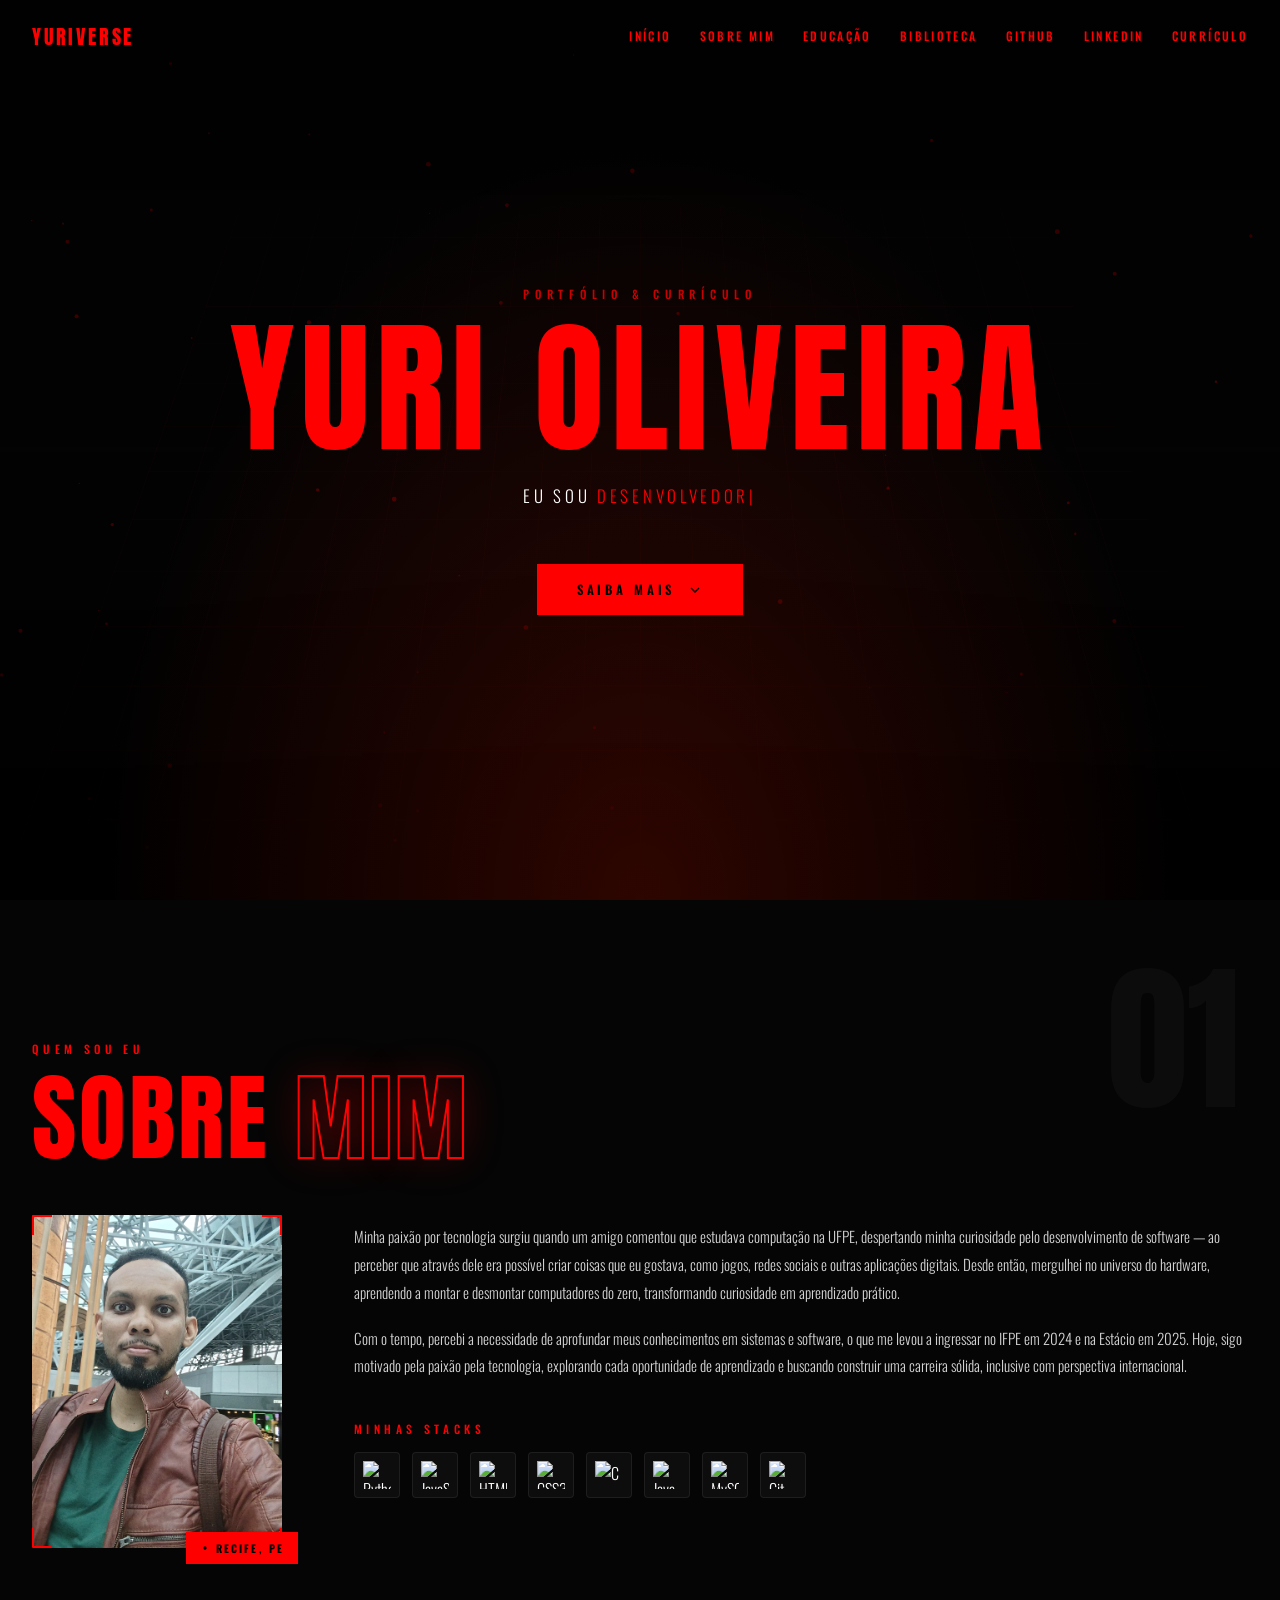
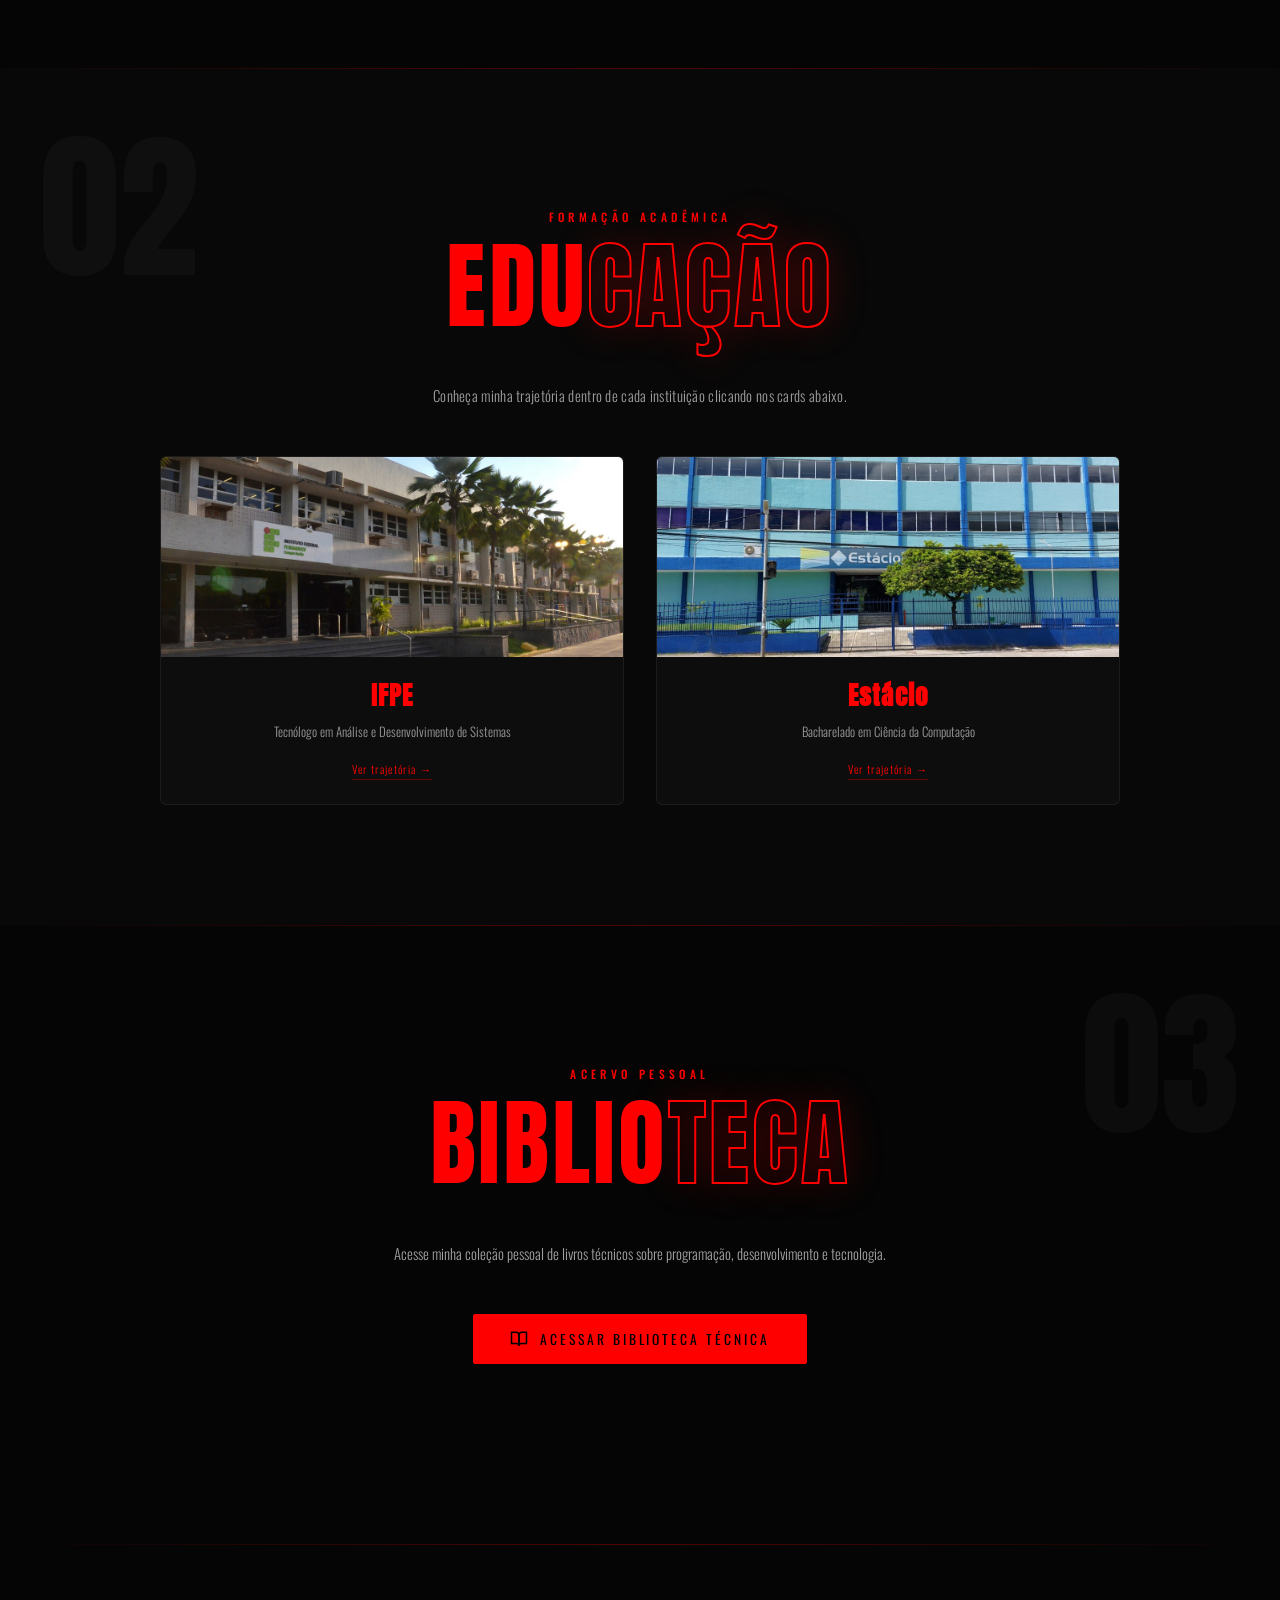
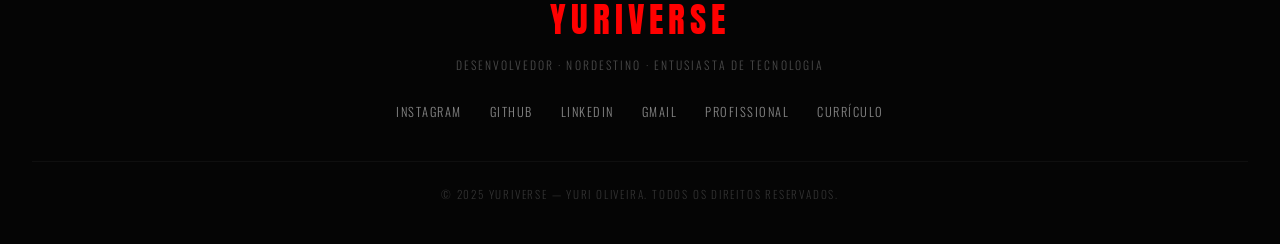
==== profissional.html @ e4c90532 "fix(pages): corrige caminhos de imagens e garante carregamento do CSS" ====
<!DOCTYPE html>
<html lang="pt-BR">
<head>
  <meta charset="UTF-8">
  <meta name="viewport" content="width=device-width, initial-scale=1.0">
  <meta name="description" content="Currículo virtual de Yuri Oliveira: nordestino, desenvolvedor e entusiasta de tecnologia.">
  <title>YURI | Profissional</title>

  <!-- Favicon local -->
  <link rel="icon" type="image/png" href="imagens/icons/star (1).png" />
  <link rel="shortcut icon" href="assets/favicon.png" type="image/x-icon" />

  <!-- Fonts -->
  <link rel="preconnect" href="https://fonts.googleapis.com">
  <link rel="preconnect" href="https://fonts.gstatic.com" crossorigin>
  <link href="https://fonts.googleapis.com/css2?family=Anton&family=Oswald:wght@300;400;500;600;700&display=swap" rel="stylesheet">

  <!-- CSS -->
  <link rel="stylesheet" href="css/profissional.css">
</head>
<body>

  <!-- Scroll Progress -->
  <div class="scroll-progress" id="scroll-progress"></div>

  <!-- ========== HEADER ========== -->
  <header class="header" id="header">
    <div class="header-inner">
      <div class="logo" onclick="scrollToTop()">YURIVERSE</div>

      <button class="mobile-toggle" id="mobile-toggle" aria-label="Toggle menu">
        <span></span><span></span><span></span>
      </button>

      <nav class="header-nav" id="header-nav">
        <a href="index.html" class="nav-link">Início</a>
        <a href="#sobre-mim"  class="nav-link" data-section="sobre-mim">Sobre Mim</a>
        <a href="#educacao"   class="nav-link" data-section="educacao">Educação</a>
        <a href="#biblioteca" class="nav-link" data-section="biblioteca">Biblioteca</a>
        <a href="https://github.com/Yuriportf" class="nav-link" target="_blank">GitHub</a>
        <a href="https://www.linkedin.com/in/yuri-oliveira-aqui" class="nav-link" target="_blank">LinkedIn</a>
        <a href="https://drive.google.com/file/d/110j-PD_URDGoqi7-6_rmGv_rpK56Mbvc/view?usp=sharing"
           target="_blank" rel="noopener noreferrer" class="nav-link">Currículo</a>
      </nav>
    </div>
  </header>

  <!-- ========== HERO ========== -->
  <section id="inicio" class="hero-section">
    <canvas id="hero-canvas"></canvas>
    <div class="css-grid-hero"></div>
    <div class="hero-overlay"></div>

    <div class="hero-content">
      <div class="hero-eyebrow">Portfólio &amp; Currículo</div>
      <h1 class="hero-title">Yuri Oliveira</h1>
      <p class="hero-subtitle">
        Eu sou <span class="rotating-word" id="rotating-word"></span><span class="cursor">|</span>
      </p>
      <button class="btn-primary" onclick="scrollToSection('sobre-mim')">
        <span>Saiba Mais</span>
        <svg width="16" height="16" viewBox="0 0 24 24" fill="none" stroke="currentColor" stroke-width="2">
          <polyline points="6 9 12 15 18 9"/>
        </svg>
      </button>
    </div>
  </section>

  <!-- ========== SOBRE MIM ========== -->
  <section id="sobre-mim" class="about-section">
    <div class="about-number">01</div>
    <div class="container">
      <div class="section-label">Quem sou eu</div>
      <h2 class="section-heading">Sobre <em>Mim</em></h2>

      <div class="about-grid">
        <!-- Foto -->
        <div class="about-image-wrapper">
          <div class="about-image-frame">
            <img src="imagens/eupr.jpeg"alt="Yuri Oliveira" class="about-photo">
            <div class="about-image-corner c1"></div>
            <div class="about-image-corner c2"></div>
            <div class="about-image-corner c3"></div>
            <div class="about-image-corner c4"></div>
          </div>
          <div class="about-tag">
            <svg width="10" height="10" viewBox="0 0 24 24" fill="currentColor"><circle cx="12" cy="12" r="4"/></svg>
            Recife, PE
          </div>
        </div>

        <!-- Texto -->
        <div class="about-text">
          <p class="about-body">
            Minha paixão por tecnologia surgiu quando um amigo comentou que estudava computação na UFPE,
            despertando minha curiosidade pelo desenvolvimento de software — ao perceber que através dele era
            possível criar coisas que eu gostava, como jogos, redes sociais e outras aplicações digitais.
            Desde então, mergulhei no universo do hardware, aprendendo a montar e desmontar computadores
            do zero, transformando curiosidade em aprendizado prático.
          </p>
          <p class="about-body">
            Com o tempo, percebi a necessidade de aprofundar meus conhecimentos em sistemas e software,
            o que me levou a ingressar no IFPE em 2024 e na Estácio em 2025. Hoje, sigo motivado pela
            paixão pela tecnologia, explorando cada oportunidade de aprendizado e buscando construir uma
            carreira sólida, inclusive com perspectiva internacional.
          </p>

          <div class="section-label" style="margin-top:40px;">Minhas Stacks</div>
          <div class="stacks-grid">
            <div class="stack-item" title="Python">
              <img src="https://cdn.jsdelivr.net/gh/devicons/devicon/icons/python/python-original.svg" alt="Python">
            </div>
            <div class="stack-item" title="JavaScript">
              <img src="https://cdn.jsdelivr.net/gh/devicons/devicon/icons/javascript/javascript-original.svg" alt="JavaScript">
            </div>
            <div class="stack-item" title="HTML5">
              <img src="https://cdn.jsdelivr.net/gh/devicons/devicon/icons/html5/html5-original.svg" alt="HTML5">
            </div>
            <div class="stack-item" title="CSS3">
              <img src="https://cdn.jsdelivr.net/gh/devicons/devicon/icons/css3/css3-original.svg" alt="CSS3">
            </div>
            <div class="stack-item" title="C">
              <img src="https://cdn.jsdelivr.net/gh/devicons/devicon/icons/c/c-original.svg" alt="C">
            </div>
            <div class="stack-item" title="Java">
              <img src="https://cdn.jsdelivr.net/gh/devicons/devicon/icons/java/java-original.svg" alt="Java">
            </div>
            <div class="stack-item" title="MySQL">
              <img src="https://cdn.jsdelivr.net/gh/devicons/devicon/icons/mysql/mysql-original.svg" alt="MySQL">
            </div>
            <div class="stack-item" title="Git">
              <img src="https://cdn.jsdelivr.net/gh/devicons/devicon/icons/git/git-original.svg" alt="Git">
            </div>
          </div>
        </div>
      </div>
    </div>
  </section>

  <!-- ========== EDUCAÇÃO ========== -->
  <section id="educacao" class="education-section">
    <div class="education-number">02</div>
    <div class="container">
      <div class="section-label">Formação Acadêmica</div>
      <h2 class="section-heading">Edu<em>cação</em></h2>

      <p class="education-intro">
        Conheça minha trajetória dentro de cada instituição clicando nos cards abaixo.
      </p>

      <div class="education-cards">
        <div class="edu-card" onclick="openModal('modal-ifpe')">
          <div class="edu-card-img-wrap">
            <img src="Imagens/fachadacampusrecife.jpg" alt="IFPE" class="edu-card-img">
          </div>
          <div class="edu-card-body">
            <h3 class="edu-card-title">IFPE</h3>
            <p class="edu-card-sub">Tecnólogo em Análise e Desenvolvimento de Sistemas</p>
            <span class="edu-card-link">Ver trajetória →</span>
          </div>
        </div>

        <div class="edu-card" onclick="openModal('modal-estacio')">
          <div class="edu-card-img-wrap">
            <img src="Imagens/predio-clinicapsicologia.jpg" alt="Estácio" class="edu-card-img">
          </div>
          <div class="edu-card-body">
            <h3 class="edu-card-title">Estácio</h3>
            <p class="edu-card-sub">Bacharelado em Ciência da Computação</p>
            <span class="edu-card-link">Ver trajetória →</span>
          </div>
        </div>
      </div>
    </div>
  </section>

  <!-- ========== BIBLIOTECA ========== -->
  <section id="biblioteca" class="library-section">
    <div class="library-number">03</div>
    <div class="container">
      <div class="section-label">Acervo Pessoal</div>
      <h2 class="section-heading">Biblio<em>teca</em></h2>

      <p class="library-description">
        Acesse minha coleção pessoal de livros técnicos sobre programação, desenvolvimento e tecnologia.
      </p>

      <div class="library-cta">
        <button class="btn-biblioteca" id="openLibrary">
          <svg width="18" height="18" viewBox="0 0 24 24" fill="none" stroke="currentColor" stroke-width="2">
            <path d="M2 3h6a4 4 0 0 1 4 4v14a3 3 0 0 0-3-3H2z"/>
            <path d="M22 3h-6a4 4 0 0 0-4 4v14a3 3 0 0 1 3-3h7z"/>
          </svg>
          Acessar Biblioteca Técnica
        </button>
      </div>
    </div>
  </section>

  <!-- ========== FOOTER ========== -->
  <footer class="footer">
    <div class="footer-top-line"></div>
    <div class="container">
      <div class="footer-brand">
        <span class="footer-logo">YURIVERSE</span>
        <p class="footer-tagline">Desenvolvedor · Nordestino · Entusiasta de Tecnologia</p>
      </div>
      <div class="footer-links-wrapper">
        <div class="footer-links-group">
          <a href="https://www.instagram.com/_yurioliv_/" target="_blank" class="footer-social">Instagram</a>
          <a href="https://github.com/Yuriportf" target="_blank" class="footer-social">GitHub</a>
          <a href="https://www.linkedin.com/in/yuri-oliveira-aqui/" target="_blank" class="footer-social">LinkedIn</a>
          <a href="mailto:ysoli7777@gmail.com" class="footer-social">Gmail</a>
          <a href="profissional.html" class="footer-social set-skip-intro">Profissional</a>
          <a href="https://drive.google.com/file/d/1SiSdcwtZ5zFJYy8ri4B7viJL3odk-oBz/view?usp=sharing"
             target="_blank" class="footer-social">Currículo</a>
        </div>
      </div>
      <div class="footer-bottom">
        <p>&copy; 2025 YURIVERSE — Yuri Oliveira. Todos os direitos reservados.</p>
      </div>
    </div>
  </footer>

  <!-- Back to Top -->
  <button class="back-to-top" id="back-to-top" onclick="scrollToTop()" aria-label="Voltar ao topo">
    <svg width="20" height="20" viewBox="0 0 24 24" fill="none" stroke="currentColor" stroke-width="2">
      <polyline points="18 15 12 9 6 15"/>
    </svg>
  </button>

  <!-- ========== MODAIS ========== -->
  <div class="modal-overlay" id="modal-ifpe">
    <div class="modal-content">
      <button class="modal-close" onclick="closeModal('modal-ifpe')">&times;</button>
      <span class="modal-tag">IFPE</span>
      <h2 class="modal-title">Trajetória no IFPE</h2>
      <p class="modal-description"><strong>Antes:</strong> Iniciei no IFPE em 2024.1, no Campus Paulista, motivado pelo interesse em programação e em uma formação técnica gratuita de qualidade.</p>
      <p class="modal-description"><strong>Durante:</strong> Aprendi os primeiros algoritmos em Python, fundamentos de SQL, redes e conceitos de engenharia de software. Participei de atividades práticas e projetos que consolidaram meu aprendizado. Posteriormente, transferi-me para o Campus Recife em 2025.1, recomeçando o primeiro período devido às regras de matrícula, mas aproveitando disciplinas previamente cursadas através de solicitações de dispensa.</p>
      <p class="modal-description"><strong>Depois:</strong> Hoje continuo no Campus Recife, aplicando conhecimentos adquiridos em projetos práticos e desenvolvendo habilidades essenciais para o mercado de tecnologia.</p>
      <ul class="modal-list">
        <li>Primeiros algoritmos em Python e tabelas SQL</li>
        <li>Estudo de redes e engenharia de software</li>
        <li>Participação em projetos práticos e acadêmicos</li>
        <li>Experiência em processos de dispensa de disciplinas</li>
      </ul>
    </div>
  </div>

  <div class="modal-overlay" id="modal-estacio">
    <div class="modal-content">
      <button class="modal-close" onclick="closeModal('modal-estacio')">&times;</button>
      <span class="modal-tag">Estácio</span>
      <h2 class="modal-title">Trajetória na Estácio</h2>
      <p class="modal-description"><strong>Antes:</strong> Iniciei o curso de Ciência da Computação na modalidade EAD em 2025.1, buscando aprofundar conhecimentos teóricos e práticos de computação e me preparar para o mercado.</p>
      <p class="modal-description"><strong>Durante:</strong> Tenho contato com artigos científicos, pesquisas e tendências atuais, como computação quântica, além de cursos e projetos de desenvolvimento web e gestão de tecnologia. O curso proporciona um equilíbrio entre teoria e prática, complementando minha formação no IFPE.</p>
      <p class="modal-description"><strong>Depois:</strong> A experiência adquirida na Estácio tem me ajudado a consolidar conhecimentos teóricos, expandir meu repertório tecnológico e aplicar conceitos em projetos reais.</p>
      <ul class="modal-list">
        <li>Estudo de teorias avançadas de computação</li>
        <li>Análise de pesquisas científicas e tendências tecnológicas</li>
        <li>Desenvolvimento de habilidades práticas e aplicáveis</li>
        <li>Integração com conhecimentos adquiridos no IFPE</li>
      </ul>
    </div>
  </div>

  <div class="modal-overlay" id="libraryModal">
    <div class="modal-content modal-library">
      <button class="modal-close" onclick="closeModal('libraryModal')">&times;</button>
      <span class="modal-tag">Acervo</span>
      <h2 class="modal-title">Biblioteca Técnica</h2>
      <div class="book-cards">
        <div class="book-card">
          <img src="imagens/cleancode.jpg" alt="Clean Code">
          <h3>Clean Code</h3>
          <p>Robert C. Martin</p>
          <a href="https://drive.google.com/file/d/16YGVPunq0cxiDx0Uiy7ExnarbNCPzOgc/view?usp=sharing"
             target="_blank" class="btn-ver-pdf">Ver livro completo</a>
        </div>
        <div class="book-card">
          <img src="imagens/design.jpg" alt="Design Patterns">
          <h3>Design Patterns</h3>
          <p>Erich Gamma</p>
          <a href="https://drive.google.com/file/d/13xm8xk5E82XXZpNTNhLr_CxH6VRSDbGk/view?usp=sharing"
             target="_blank" class="btn-ver-pdf">Ver livro completo</a>
        </div>
      </div>
    </div>
  </div>

  <script src="js/profissional.js"></script>
</body>
</html>
---- css/profissional.css ----
/* =============================================================
   YURIVERSE — styles.css  (padrão visual profissional)
   #050505 · #ff0000 · Anton + Oswald
   ============================================================= */

/* ── RESET ──────────────────────────────────────────────────── */
*, *::before, *::after { margin:0; padding:0; box-sizing:border-box; }

:root {
  --red:         #ff0000;
  --red-glow:    rgba(255,0,0,0.35);
  --red-pale:    rgba(255,0,0,0.07);
  --black:       #000;
  --black-deep:  #050505;
  --black-soft:  #0a0a0a;
  --black-card:  #0d0d0d;
  --white:       #fff;
  --white-dim:   rgba(255,255,255,0.7);
  --white-faint: rgba(255,255,255,0.03);

  --font-display: 'Anton', sans-serif;
  --font-body:    'Oswald', sans-serif;

  --container: 1300px;
  --header-h:  72px;
  --ease-out:  cubic-bezier(0.16,1,0.3,1);
  --transition: 0.25s ease;
}

html { scroll-behavior: smooth; }

body {
  background: var(--black-deep);
  font-family: var(--font-body);
  font-weight: 300;
  line-height: 1.55;
  color: var(--white);
  overflow-x: hidden;
}

img    { display:block; max-width:100%; height:auto; }
a      { text-decoration:none; color:inherit; }
button { cursor:pointer; background:none; border:none; font-family:inherit; }

/* ── UTILITIES ──────────────────────────────────────────────── */
.container {
  width: 100%;
  max-width: var(--container);
  margin: 0 auto;
  padding: 0 32px;
}

.section-label {
  font-family: var(--font-body);
  font-size: 0.72rem;
  font-weight: 500;
  letter-spacing: 0.38em;
  color: var(--red);
  text-transform: uppercase;
  margin-bottom: 14px;
}

.section-heading {
  font-family: var(--font-display);
  font-size: clamp(3rem, 8vw, 6rem);
  font-weight: 400;
  line-height: 0.95;
  letter-spacing: 0.03em;
  text-transform: uppercase;
  color: var(--red);
  margin-bottom: 52px;
}

.section-heading em {
  font-style: normal;
  color: transparent;
  -webkit-text-stroke: 2px var(--red);
  text-shadow: 0 0 40px rgba(255,0,0,0.22);
}

/* ── SCROLL PROGRESS ────────────────────────────────────────── */
.scroll-progress {
  position: fixed;
  top:0; left:0;
  height: 3px;
  width: 0%;
  background: var(--red);
  box-shadow: 0 0 12px var(--red-glow);
  z-index: 9999;
  transition: width .1s linear;
}

/* ── HEADER ─────────────────────────────────────────────────── */
.header {
  position: fixed;
  top:0; left:0; right:0;
  height: var(--header-h);
  z-index: 1000;
  transition: background var(--transition), transform .3s ease;
}

.header.scrolled {
  background: rgba(0,0,0,.9);
  border-bottom: 1px solid rgba(255,0,0,.12);
  backdrop-filter: blur(8px);
}

.header.hidden { transform: translateY(-100%); }

.header-inner {
  height: 100%;
  max-width: var(--container);
  margin: 0 auto;
  padding: 0 32px;
  display: flex;
  align-items: center;
  justify-content: space-between;
}

.logo {
  font-family: var(--font-display);
  font-size: 1.25rem;
  letter-spacing: .14em;
  color: var(--red);
  cursor: pointer;
  user-select: none;
  text-transform: uppercase;
  flex-shrink: 0;
}

.header-nav {
  display: flex;
  align-items: center;
  gap: 28px;
}

.header-nav .nav-link {
  font-family: var(--font-body);
  font-size: .74rem;
  font-weight: 500;
  letter-spacing: .2em;
  text-transform: uppercase;
  color: var(--red);
  position: relative;
  transition: color var(--transition);
  white-space: nowrap;
}

.header-nav .nav-link::after {
  content: '';
  position: absolute;
  bottom: -4px; left: 0;
  width: 0; height: 1px;
  background: var(--red);
  transition: width var(--transition);
}

.header-nav .nav-link:hover::after,
.header-nav .nav-link.active::after { width: 100%; }

/* Mobile Toggle */
.mobile-toggle {
  display: none;
  flex-direction: column;
  gap: 6px;
  padding: 10px;
  cursor: pointer;
  z-index: 1003;
  border-radius: 6px;
  border: 1px solid rgba(255,0,0,.2);
  background: rgba(0,0,0,.5);
  flex-shrink: 0;
}

.mobile-toggle span {
  display: block;
  width: 24px; height: 2px;
  background: var(--red);
  border-radius: 2px;
  transition: transform .3s ease, opacity .3s ease;
}

.mobile-toggle.active span:nth-child(1) { transform: translateY(8px) rotate(45deg); }
.mobile-toggle.active span:nth-child(2) { opacity: 0; }
.mobile-toggle.active span:nth-child(3) { transform: translateY(-8px) rotate(-45deg); }

/* ── HERO ───────────────────────────────────────────────────── */
.hero-section {
  position: relative;
  height: 100vh;
  min-height: 640px;
  display: flex;
  align-items: center;
  justify-content: center;
  overflow: hidden;
}

#hero-canvas {
  position: absolute;
  inset: 0;
  z-index: 0;
}

.css-grid-hero {
  position: absolute;
  inset: 0;
  pointer-events: none;
  z-index: 1;
  background-image:
    linear-gradient(rgba(255,0,0,.05) 1px, transparent 1px),
    linear-gradient(90deg, rgba(255,0,0,.05) 1px, transparent 1px);
  background-size: 64px 64px;
  transform-origin: bottom center;
  transform: perspective(600px) rotateX(18deg) scaleY(1.3);
}

.hero-overlay {
  position: absolute;
  inset: 0;
  background:
    radial-gradient(ellipse at center bottom, rgba(255,30,0,.18) 0%, transparent 60%),
    linear-gradient(to top, rgba(0,0,0,.97) 0%, rgba(0,0,0,.4) 50%, rgba(0,0,0,.75) 100%);
  z-index: 2;
}

.hero-content {
  position: relative;
  z-index: 3;
  text-align: center;
  padding: 0 24px;
  width: 100%;
}

.hero-eyebrow {
  font-family: var(--font-body);
  font-size: .72rem;
  font-weight: 500;
  letter-spacing: .5em;
  color: var(--red);
  text-transform: uppercase;
  margin-bottom: 20px;
  opacity: .8;
}

.hero-title {
  font-family: var(--font-display);
  font-size: clamp(2.4rem, 11.5vw, 9rem);
  font-weight: 400;
  line-height: 0.92;
  letter-spacing: 0.05em;
  text-transform: uppercase;
  color: var(--red);
  margin-bottom: 28px;
  white-space: nowrap;
}

.hero-subtitle {
  font-family: var(--font-body);
  font-size: clamp(.82rem, 2vw, 1.05rem);
  font-weight: 300;
  letter-spacing: .22em;
  color: var(--white);
  text-transform: uppercase;
  margin-bottom: 48px;
  min-height: 2em;
}

.rotating-word { color: var(--red); }

.cursor {
  color: var(--red);
  animation: blink .85s step-end infinite;
}

@keyframes blink { 0%,100%{opacity:1} 50%{opacity:0} }

.btn-primary {
  display: inline-flex;
  align-items: center;
  gap: 12px;
  font-family: var(--font-body);
  font-size: .8rem;
  font-weight: 600;
  letter-spacing: .3em;
  text-transform: uppercase;
  color: var(--black);
  background: var(--red);
  padding: 16px 40px;
  border: none;
  cursor: pointer;
  position: relative;
  overflow: hidden;
  transition: transform .2s ease, box-shadow .2s ease;
}

.btn-primary::before {
  content: '';
  position: absolute;
  inset: 0;
  background: rgba(255,255,255,.15);
  transform: translateX(-100%);
  transition: transform .4s var(--ease-out);
}

.btn-primary:hover { transform: translateY(-2px); box-shadow: 0 8px 24px var(--red-glow); }
.btn-primary:hover::before { transform: translateX(0); }
.btn-primary span, .btn-primary svg { position:relative; z-index:1; }

.scroll-indicator {
  position: absolute;
  bottom: 32px; left: 50%;
  transform: translateX(-50%);
  color: var(--red);
  opacity: .55;
  z-index: 3;
  animation: bounce 2s infinite;
}

@keyframes bounce {
  0%,100%{ transform:translateX(-50%) translateY(0); }
  50%    { transform:translateX(-50%) translateY(8px); }
}

/* ── SOBRE MIM ───────────────────────────────────────────────── */
.about-section {
  position: relative;
  padding: 140px 0 120px;
  background: var(--black-deep);
  overflow: hidden;
}

.about-number {
  position: absolute;
  top: 60px; right: 40px;
  font-family: var(--font-display);
  font-size: clamp(5rem, 16vw, 10rem);
  color: var(--white-faint);
  line-height: 1;
  pointer-events: none;
  user-select: none;
}

.about-grid {
  display: grid;
  grid-template-columns: 250px 1fr;
  gap: 72px;
  align-items: start;
}

.about-image-wrapper { position: relative; }

.about-image-frame {
  position: relative;
  aspect-ratio: 3/4;
  overflow: hidden;
  border-radius: 2px;
}

.about-photo {
  width: 100%; height: 100%;
  object-fit: cover;
  filter: grayscale(20%) contrast(1.05);
  transition: filter .5s ease, transform .6s var(--ease-out);
}

.about-image-frame:hover .about-photo { filter:grayscale(0); transform:scale(1.03); }

.about-image-corner { position:absolute; width:20px; height:20px; }
.c1 { top:0;    left:0;  border-top:2px solid var(--red); border-left:2px solid var(--red); }
.c2 { top:0;    right:0; border-top:2px solid var(--red); border-right:2px solid var(--red); }
.c3 { bottom:0; left:0;  border-bottom:2px solid var(--red); border-left:2px solid var(--red); }
.c4 { bottom:0; right:0; border-bottom:2px solid var(--red); border-right:2px solid var(--red); }

.about-tag {
  position: absolute;
  bottom: -16px; right: -16px;
  background: var(--red);
  color: var(--black);
  font-size: .66rem;
  font-weight: 700;
  letter-spacing: .2em;
  text-transform: uppercase;
  padding: 8px 14px;
  display: flex;
  align-items: center;
  gap: 6px;
}

.about-text { padding: 8px 0; }

.about-body {
  font-size: .94rem;
  font-weight: 300;
  color: rgba(255,255,255,.82);
  line-height: 1.85;
  margin-bottom: 18px;
}

.stacks-grid {
  display: flex;
  flex-wrap: wrap;
  gap: 12px;
  margin-top: 12px;
}

.stack-item {
  width: 46px; height: 46px;
  background: var(--black-card);
  border: 1px solid rgba(255,255,255,.07);
  border-radius: 4px;
  display: flex;
  align-items: center;
  justify-content: center;
  padding: 8px;
  transition: border-color .2s, transform .2s;
  cursor: default;
}

.stack-item:hover { border-color: var(--red); transform: translateY(-3px); }
.stack-item img   { width:100%; height:100%; object-fit:contain; }

/* ── EDUCAÇÃO (centralizado + cards maiores) ────────────────── */
.education-section {
  position: relative;
  padding: 140px 0 120px;
  background: #080808;
  overflow: hidden;
  text-align: center;
}

.education-section::before {
  content: '';
  position: absolute;
  top:0; left:0; right:0;
  height: 1px;
  background: linear-gradient(to right, transparent, rgba(255,0,0,.3), transparent);
}

.education-number {
  position: absolute;
  top: 60px; left: 40px;
  font-family: var(--font-display);
  font-size: clamp(5rem, 16vw, 10rem);
  color: var(--white-faint);
  line-height: 1;
  pointer-events: none;
  user-select: none;
}

.education-intro {
  font-size: .92rem;
  color: rgba(255,255,255,.6);
  margin-bottom: 48px;
  max-width: 600px;
  letter-spacing: .02em;
  line-height: 1.7;
  margin-left: auto;
  margin-right: auto;
}

.education-cards {
  display: grid;
  grid-template-columns: repeat(auto-fit, minmax(300px, 1fr));
  gap: 32px;
  max-width: 960px;
  margin: 0 auto;
}

.edu-card {
  background: var(--black-card);
  border: 1px solid rgba(255,255,255,.06);
  border-radius: 6px;
  overflow: hidden;
  cursor: pointer;
  transition: border-color .3s, transform .3s, box-shadow .3s;
}

.edu-card:hover {
  border-color: var(--red);
  transform: translateY(-5px);
  box-shadow: 0 10px 28px rgba(255,0,0,.1);
}

.edu-card-img-wrap {
  width: 100%;
  height: 200px;
  background: #0a0a0a;
  overflow: hidden;
  display: block;
}

.edu-card-img {
  width: 100%;
  height: 100%;
  object-fit: cover;
  transition: filter .3s, transform .4s ease;
}

.edu-card:hover .edu-card-img { filter: grayscale(0); transform: scale(1.02); }

.edu-card-body { padding: 20px 22px 24px; }

.edu-card-title {
  font-family: var(--font-display);
  font-size: 1.55rem;
  color: var(--red);
  margin-bottom: 6px;
  letter-spacing: .05em;
}

.edu-card-sub {
  font-size: .8rem;
  color: rgba(255,255,255,.58);
  line-height: 1.5;
  margin-bottom: 14px;
}

.edu-card-link {
  font-size: .7rem;
  letter-spacing: .12em;
  color: var(--red);
  border-bottom: 1px solid rgba(255,0,0,.35);
  padding-bottom: 2px;
  transition: border-color .2s;
}

.edu-card:hover .edu-card-link { border-color: var(--red); }

/* ── BIBLIOTECA (centralizada) ──────────────────────────────── */
.library-section {
  position: relative;
  padding: 140px 0 120px;
  background: var(--black-deep);
  overflow: hidden;
  text-align: center;
}

.library-section::before {
  content: '';
  position: absolute;
  top:0; left:0; right:0;
  height: 1px;
  background: linear-gradient(to right, transparent, rgba(255,0,0,.3), transparent);
}

.library-number {
  position: absolute;
  top: 60px; right: 40px;
  font-family: var(--font-display);
  font-size: clamp(5rem, 16vw, 10rem);
  color: var(--white-faint);
  line-height: 1;
  pointer-events: none;
  user-select: none;
}

.library-description {
  font-size: .92rem;
  color: rgba(255,255,255,.62);
  max-width: 560px;
  margin: 0 auto 48px auto;
  line-height: 1.8;
}

.btn-biblioteca {
  display: inline-flex;
  align-items: center;
  gap: 12px;
  background: var(--red);
  border: 1.5px solid var(--red);
  padding: 14px 36px;
  font-family: var(--font-body);
  font-size: .85rem;
  letter-spacing: .22em;
  color: #000;
  text-transform: uppercase;
  cursor: pointer;
  border-radius: 2px;
  transition: background .3s, box-shadow .3s, transform .2s ease;
}

.btn-biblioteca:hover {
  background: #cc0000;
  box-shadow: 0 0 24px var(--red-glow);
  transform: translateY(-2px);
}

/* ── FOOTER ─────────────────────────────────────────────────── */
.footer {
  background: var(--black-deep);
  padding: 60px 0 40px;
}

.footer-top-line {
  height: 1px;
  background: linear-gradient(to right, transparent, rgba(255,0,0,.3), transparent);
  margin-bottom: 48px;
}

.footer-brand { text-align: center; margin-bottom: 28px; }

.footer-logo {
  font-family: var(--font-display);
  font-size: clamp(1.6rem, 4vw, 2.2rem);
  letter-spacing: .14em;
  color: var(--red);
  display: block;
  margin-bottom: 8px;
}

.footer-tagline {
  font-size: .73rem;
  letter-spacing: .18em;
  color: rgba(255,255,255,.28);
  text-transform: uppercase;
}

.footer-links-wrapper { text-align: center; margin-bottom: 40px; }

.footer-links-group {
  display: flex;
  flex-wrap: wrap;
  justify-content: center;
  gap: 28px;
}

.footer-social {
  font-size: .78rem;
  letter-spacing: .12em;
  color: rgba(255,255,255,.52);
  text-transform: uppercase;
  transition: color .2s;
}

.footer-social:hover { color: var(--red); }

.footer-bottom {
  border-top: 1px solid rgba(255,255,255,.04);
  padding-top: 24px;
  text-align: center;
}

.footer-bottom p {
  font-size: .7rem;
  letter-spacing: .16em;
  color: rgba(255,255,255,.18);
  text-transform: uppercase;
}

/* ── BACK TO TOP ─────────────────────────────────────────────── */
.back-to-top {
  position: fixed;
  bottom: 32px; right: 32px;
  width: 48px; height: 48px;
  background: var(--black-card);
  border: 1px solid rgba(255,0,0,.25);
  color: var(--white);
  display: flex;
  align-items: center;
  justify-content: center;
  z-index: 500;
  opacity: 0;
  transform: translateY(20px);
  transition: opacity .3s, transform .3s, background .2s, border-color .2s;
  pointer-events: none;
  cursor: pointer;
  border-radius: 50%;
}

.back-to-top.visible { opacity:1; transform:translateY(0); pointer-events:auto; }
.back-to-top:hover   { background:var(--red); border-color:var(--red); }

/* ── MODAIS (sem scroll lock e sem barra interna) ────────────── */
.modal-overlay {
  display: none;
  position: fixed;
  inset: 0;
  background: rgba(0,0,0,.92);
  backdrop-filter: blur(6px);
  z-index: 3000;
  align-items: center;
  justify-content: center;
  padding: 24px;
}

.modal-overlay.active { display: flex; }

.modal-content {
  background: #111;
  border: 1px solid var(--red);
  max-width: 680px;
  width: 100%;
  padding: 44px 40px;
  border-radius: 6px;
  position: relative;
  color: var(--white);
  /* sem max-height e sem overflow-y para não ter barra interna */
}

.modal-library { max-width: 860px; }

.modal-close {
  position: absolute;
  top: 16px; right: 22px;
  font-size: 26px;
  font-weight: 700;
  color: var(--red);
  cursor: pointer;
  background: transparent;
  border: none;
  line-height: 1;
  transition: opacity .2s;
}

.modal-close:hover { opacity: .65; }

.modal-tag {
  display: inline-block;
  font-size: .66rem;
  font-weight: 600;
  letter-spacing: .3em;
  color: var(--black);
  background: var(--red);
  padding: 4px 12px;
  text-transform: uppercase;
  margin-bottom: 16px;
}

.modal-title {
  font-family: var(--font-display);
  font-size: clamp(1.6rem, 3.5vw, 2.2rem);
  color: var(--red);
  text-transform: uppercase;
  letter-spacing: .06em;
  line-height: 1;
  margin-bottom: 24px;
}

.modal-description {
  font-size: .9rem;
  color: rgba(255,255,255,.8);
  line-height: 1.75;
  margin-bottom: 14px;
}

.modal-description strong { color: var(--red); }

.modal-list {
  list-style: none;
  margin-top: 20px;
  border-top: 1px solid rgba(255,0,0,.15);
  padding-top: 20px;
}

.modal-list li {
  font-size: .85rem;
  color: rgba(255,255,255,.7);
  padding: 8px 0 8px 18px;
  position: relative;
  border-bottom: 1px solid rgba(255,255,255,.04);
}

.modal-list li::before {
  content: '';
  position: absolute;
  left: 0; top: 50%;
  transform: translateY(-50%);
  width: 6px; height: 6px;
  background: var(--red);
  border-radius: 50%;
}

/* Livros */
.book-cards {
  display: grid;
  grid-template-columns: repeat(auto-fit, minmax(190px,1fr));
  gap: 22px;
  margin-top: 28px;
}

.book-card {
  background: var(--black-card);
  border: 1px solid rgba(255,0,0,.12);
  border-radius: 6px;
  padding: 18px;
  text-align: center;
  transition: border-color .25s, transform .25s;
}

.book-card:hover { border-color: var(--red); transform: translateY(-4px); }

.book-card img {
  width: 100%;
  max-width: 126px;
  height: auto;
  margin: 0 auto 14px;
  border-radius: 3px;
  box-shadow: 0 4px 14px rgba(0,0,0,.4);
  background: #1a1a1a;
}

.book-card h3 {
  font-family: var(--font-display);
  font-size: 1rem;
  color: var(--red);
  margin-bottom: 6px;
}

.book-card p {
  font-size: .76rem;
  color: rgba(255,255,255,.52);
  margin-bottom: 14px;
}

.btn-ver-pdf {
  display: inline-block;
  background: transparent;
  border: 1px solid var(--red);
  color: var(--red);
  padding: 6px 16px;
  font-family: var(--font-body);
  font-size: .72rem;
  letter-spacing: .1em;
  cursor: pointer;
  border-radius: 2px;
  text-decoration: none;
  transition: background .2s, color .2s;
}

.btn-ver-pdf:hover { background: var(--red); color: #000; }

/* ── RESPONSIVIDADE ──────────────────────────────────────────── */
@media (max-width: 1024px) {
  .about-grid { grid-template-columns: 210px 1fr; gap: 48px; }
}

@media (max-width: 768px) {
  .container { padding: 0 20px; }
  .header-inner { padding: 0 20px; }

  .header-nav {
    position: fixed;
    top:0; right:0; bottom:0;
    width: 100%; max-width: 290px;
    background: rgba(0,0,0,.97);
    flex-direction: column;
    justify-content: center;
    gap: 26px;
    transform: translateX(100%);
    transition: transform .4s var(--ease-out);
    z-index: 1002;
    border-left: 1px solid rgba(255,0,0,.2);
    padding: 80px 24px 40px;
  }

  .header-nav.open { transform: translateX(0); }
  .header-nav .nav-link { font-size: .95rem; }
  .mobile-toggle { display: flex; }
  .logo { font-size: 1.1rem; }

  .hero-title { white-space: normal; font-size: clamp(2.4rem, 12vw, 5rem); }

  .about-section, .education-section, .library-section { padding: 100px 0 80px; }
  .about-grid { grid-template-columns: 1fr; gap: 40px; }
  .about-image-wrapper { max-width: 250px; margin: 0 auto; }
  .about-number { right:16px; font-size:5rem; }
  .education-number { left:16px; font-size:5rem; }
  .library-number  { right:16px; font-size:5rem; }

  .education-cards {
    grid-template-columns: 1fr;
    max-width: 420px;
  }
  .edu-card-img-wrap { height: 180px; }

  .footer-links-group { gap:16px; flex-direction:column; align-items:center; }
  .back-to-top { bottom:20px; right:20px; width:44px; height:44px; }
  .modal-content { padding:32px 22px; }
  .book-cards { grid-template-columns: 1fr 1fr; }
}

@media (max-width: 480px) {
  .container { padding: 0 16px; }
  .hero-title { font-size: clamp(2rem, 13vw, 3.5rem); }
  .btn-primary { padding:14px 26px; font-size:.7rem; }
  .book-cards { grid-template-columns:1fr; }
  .stacks-grid { gap:10px; }
  .stack-item { width:40px; height:40px; }
}

@media (prefers-reduced-motion: reduce) {
  *, *::before, *::after {
    animation-duration:.01ms !important;
    transition-duration:.01ms !important;
    scroll-behavior:auto !important;
  }
}
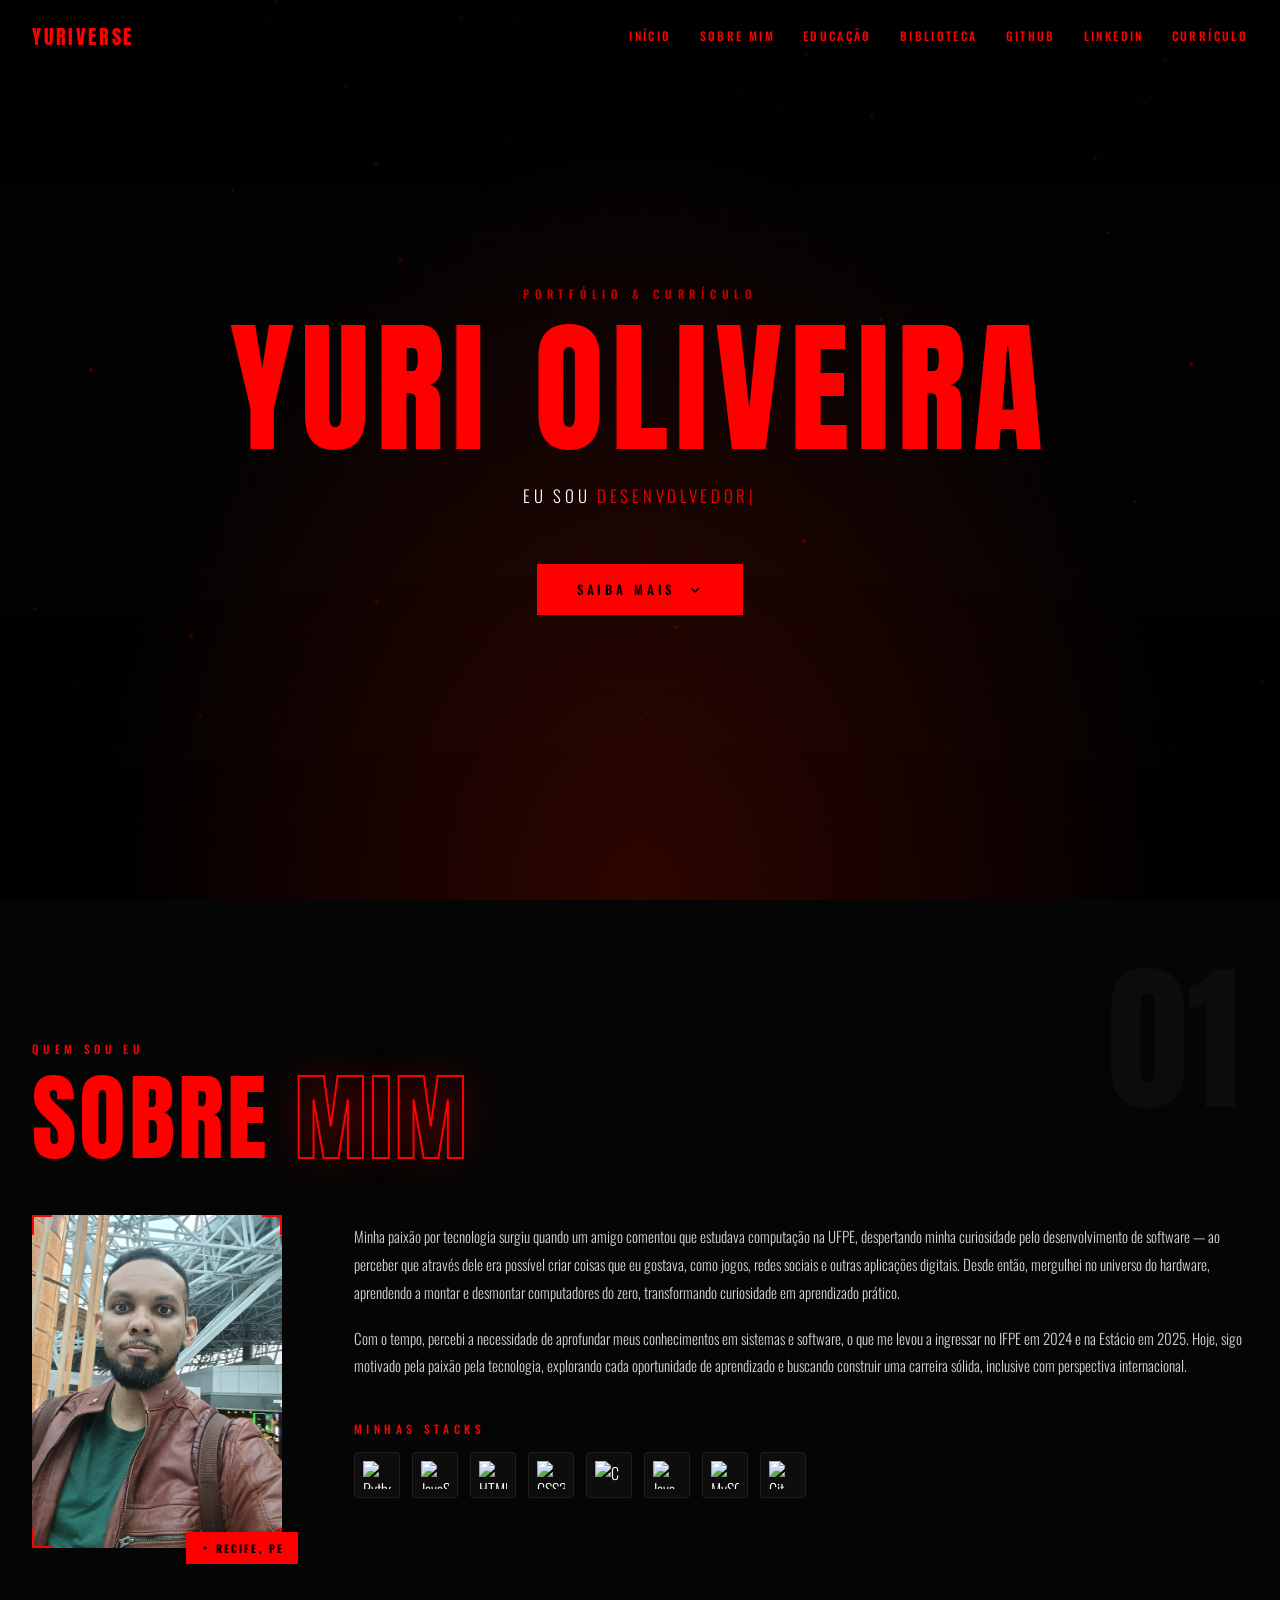
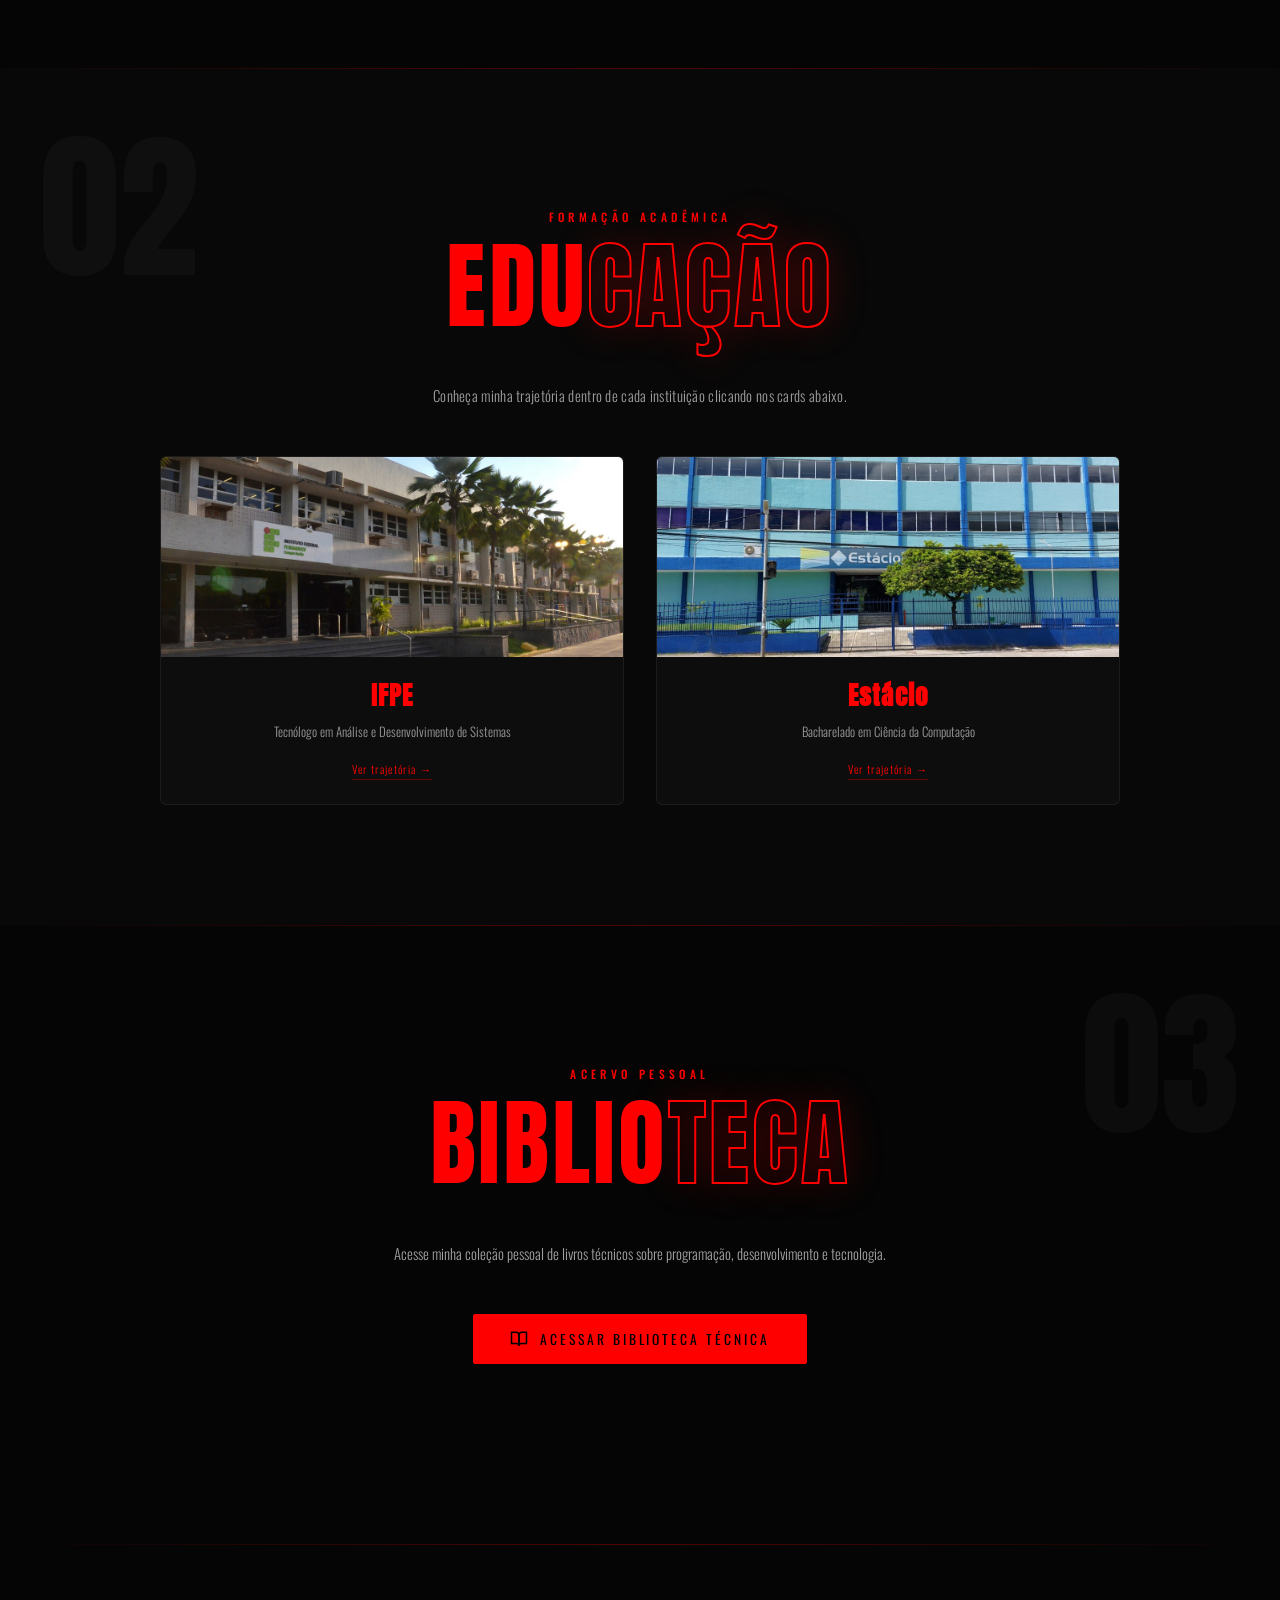
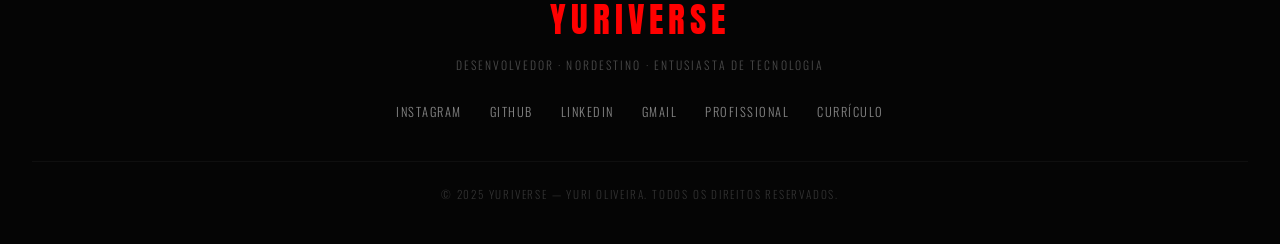
==== commit 8674cff7: "feat(about): reformula seção 'sobre mim' com texto mais autêntico - remove descrição genérica - adic" ====
--- a/profissional.html
+++ b/profissional.html
@@ -1,23 +1,27 @@
 <!DOCTYPE html>
 <html lang="pt-BR">
+
 <head>
   <meta charset="UTF-8">
   <meta name="viewport" content="width=device-width, initial-scale=1.0">
-  <meta name="description" content="Currículo virtual de Yuri Oliveira: nordestino, desenvolvedor e entusiasta de tecnologia.">
+  <meta name="description"
+    content="Currículo virtual de Yuri Oliveira: nordestino, desenvolvedor e entusiasta de tecnologia.">
   <title>YURI | Profissional</title>
 
   <!-- Favicon local -->
   <link rel="icon" type="image/png" href="imagens/icons/star (1).png" />
+  <!-- remove isso se não tiver o arquivo -->
   <link rel="shortcut icon" href="assets/favicon.png" type="image/x-icon" />
-
   <!-- Fonts -->
   <link rel="preconnect" href="https://fonts.googleapis.com">
   <link rel="preconnect" href="https://fonts.gstatic.com" crossorigin>
-  <link href="https://fonts.googleapis.com/css2?family=Anton&family=Oswald:wght@300;400;500;600;700&display=swap" rel="stylesheet">
+  <link href="https://fonts.googleapis.com/css2?family=Anton&family=Oswald:wght@300;400;500;600;700&display=swap"
+    rel="stylesheet">
 
   <!-- CSS -->
   <link rel="stylesheet" href="css/profissional.css">
 </head>
+
 <body>
 
   <!-- Scroll Progress -->
@@ -34,13 +38,13 @@
 
       <nav class="header-nav" id="header-nav">
         <a href="index.html" class="nav-link">Início</a>
-        <a href="#sobre-mim"  class="nav-link" data-section="sobre-mim">Sobre Mim</a>
-        <a href="#educacao"   class="nav-link" data-section="educacao">Educação</a>
+        <a href="#sobre-mim" class="nav-link" data-section="sobre-mim">Sobre Mim</a>
+        <a href="#educacao" class="nav-link" data-section="educacao">Educação</a>
         <a href="#biblioteca" class="nav-link" data-section="biblioteca">Biblioteca</a>
         <a href="https://github.com/Yuriportf" class="nav-link" target="_blank">GitHub</a>
         <a href="https://www.linkedin.com/in/yuri-oliveira-aqui" class="nav-link" target="_blank">LinkedIn</a>
-        <a href="https://drive.google.com/file/d/110j-PD_URDGoqi7-6_rmGv_rpK56Mbvc/view?usp=sharing"
-           target="_blank" rel="noopener noreferrer" class="nav-link">Currículo</a>
+        <a href="https://drive.google.com/file/d/110j-PD_URDGoqi7-6_rmGv_rpK56Mbvc/view?usp=sharing" target="_blank"
+          rel="noopener noreferrer" class="nav-link">Currículo</a>
       </nav>
     </div>
   </header>
@@ -60,7 +64,7 @@
       <button class="btn-primary" onclick="scrollToSection('sobre-mim')">
         <span>Saiba Mais</span>
         <svg width="16" height="16" viewBox="0 0 24 24" fill="none" stroke="currentColor" stroke-width="2">
-          <polyline points="6 9 12 15 18 9"/>
+          <polyline points="6 9 12 15 18 9" />
         </svg>
       </button>
     </div>
@@ -77,14 +81,16 @@
         <!-- Foto -->
         <div class="about-image-wrapper">
           <div class="about-image-frame">
-            <img src="imagens/eupr.jpeg"alt="Yuri Oliveira" class="about-photo">
+            <img src="assets/imagens/eupr.jpeg" alt="Yuri Oliveira" class="about-photo">
             <div class="about-image-corner c1"></div>
             <div class="about-image-corner c2"></div>
             <div class="about-image-corner c3"></div>
             <div class="about-image-corner c4"></div>
           </div>
           <div class="about-tag">
-            <svg width="10" height="10" viewBox="0 0 24 24" fill="currentColor"><circle cx="12" cy="12" r="4"/></svg>
+            <svg width="10" height="10" viewBox="0 0 24 24" fill="currentColor">
+              <circle cx="12" cy="12" r="4" />
+            </svg>
             Recife, PE
           </div>
         </div>
@@ -111,7 +117,8 @@
               <img src="https://cdn.jsdelivr.net/gh/devicons/devicon/icons/python/python-original.svg" alt="Python">
             </div>
             <div class="stack-item" title="JavaScript">
-              <img src="https://cdn.jsdelivr.net/gh/devicons/devicon/icons/javascript/javascript-original.svg" alt="JavaScript">
+              <img src="https://cdn.jsdelivr.net/gh/devicons/devicon/icons/javascript/javascript-original.svg"
+                alt="JavaScript">
             </div>
             <div class="stack-item" title="HTML5">
               <img src="https://cdn.jsdelivr.net/gh/devicons/devicon/icons/html5/html5-original.svg" alt="HTML5">
@@ -151,7 +158,7 @@
       <div class="education-cards">
         <div class="edu-card" onclick="openModal('modal-ifpe')">
           <div class="edu-card-img-wrap">
-            <img src="Imagens/fachadacampusrecife.jpg" alt="IFPE" class="edu-card-img">
+            <img src="assets/imagens/fachadacampusrecife.jpg" alt="IFPE" class="edu-card-img">
           </div>
           <div class="edu-card-body">
             <h3 class="edu-card-title">IFPE</h3>
@@ -162,7 +169,7 @@
 
         <div class="edu-card" onclick="openModal('modal-estacio')">
           <div class="edu-card-img-wrap">
-            <img src="Imagens/predio-clinicapsicologia.jpg" alt="Estácio" class="edu-card-img">
+            <img src="assets/imagens/predio-clinicapsicologia.jpg" alt="Estácio" class="edu-card-img">
           </div>
           <div class="edu-card-body">
             <h3 class="edu-card-title">Estácio</h3>
@@ -188,8 +195,8 @@
       <div class="library-cta">
         <button class="btn-biblioteca" id="openLibrary">
           <svg width="18" height="18" viewBox="0 0 24 24" fill="none" stroke="currentColor" stroke-width="2">
-            <path d="M2 3h6a4 4 0 0 1 4 4v14a3 3 0 0 0-3-3H2z"/>
-            <path d="M22 3h-6a4 4 0 0 0-4 4v14a3 3 0 0 1 3-3h7z"/>
+            <path d="M2 3h6a4 4 0 0 1 4 4v14a3 3 0 0 0-3-3H2z" />
+            <path d="M22 3h-6a4 4 0 0 0-4 4v14a3 3 0 0 1 3-3h7z" />
           </svg>
           Acessar Biblioteca Técnica
         </button>
@@ -212,8 +219,8 @@
           <a href="https://www.linkedin.com/in/yuri-oliveira-aqui/" target="_blank" class="footer-social">LinkedIn</a>
           <a href="mailto:ysoli7777@gmail.com" class="footer-social">Gmail</a>
           <a href="profissional.html" class="footer-social set-skip-intro">Profissional</a>
-          <a href="https://drive.google.com/file/d/1SiSdcwtZ5zFJYy8ri4B7viJL3odk-oBz/view?usp=sharing"
-             target="_blank" class="footer-social">Currículo</a>
+          <a href="https://drive.google.com/file/d/1SiSdcwtZ5zFJYy8ri4B7viJL3odk-oBz/view?usp=sharing" target="_blank"
+            class="footer-social">Currículo</a>
         </div>
       </div>
       <div class="footer-bottom">
@@ -225,7 +232,7 @@
   <!-- Back to Top -->
   <button class="back-to-top" id="back-to-top" onclick="scrollToTop()" aria-label="Voltar ao topo">
     <svg width="20" height="20" viewBox="0 0 24 24" fill="none" stroke="currentColor" stroke-width="2">
-      <polyline points="18 15 12 9 6 15"/>
+      <polyline points="18 15 12 9 6 15" />
     </svg>
   </button>
 
@@ -235,9 +242,15 @@
       <button class="modal-close" onclick="closeModal('modal-ifpe')">&times;</button>
       <span class="modal-tag">IFPE</span>
       <h2 class="modal-title">Trajetória no IFPE</h2>
-      <p class="modal-description"><strong>Antes:</strong> Iniciei no IFPE em 2024.1, no Campus Paulista, motivado pelo interesse em programação e em uma formação técnica gratuita de qualidade.</p>
-      <p class="modal-description"><strong>Durante:</strong> Aprendi os primeiros algoritmos em Python, fundamentos de SQL, redes e conceitos de engenharia de software. Participei de atividades práticas e projetos que consolidaram meu aprendizado. Posteriormente, transferi-me para o Campus Recife em 2025.1, recomeçando o primeiro período devido às regras de matrícula, mas aproveitando disciplinas previamente cursadas através de solicitações de dispensa.</p>
-      <p class="modal-description"><strong>Depois:</strong> Hoje continuo no Campus Recife, aplicando conhecimentos adquiridos em projetos práticos e desenvolvendo habilidades essenciais para o mercado de tecnologia.</p>
+      <p class="modal-description"><strong>Antes:</strong> Iniciei no IFPE em 2024.1, no Campus Paulista, motivado pelo
+        interesse em programação e em uma formação técnica gratuita de qualidade.</p>
+      <p class="modal-description"><strong>Durante:</strong> Aprendi os primeiros algoritmos em Python, fundamentos de
+        SQL, redes e conceitos de engenharia de software. Participei de atividades práticas e projetos que consolidaram
+        meu aprendizado. Posteriormente, transferi-me para o Campus Recife em 2025.1, recomeçando o primeiro período
+        devido às regras de matrícula, mas aproveitando disciplinas previamente cursadas através de solicitações de
+        dispensa.</p>
+      <p class="modal-description"><strong>Depois:</strong> Hoje continuo no Campus Recife, aplicando conhecimentos
+        adquiridos em projetos práticos e desenvolvendo habilidades essenciais para o mercado de tecnologia.</p>
       <ul class="modal-list">
         <li>Primeiros algoritmos em Python e tabelas SQL</li>
         <li>Estudo de redes e engenharia de software</li>
@@ -252,9 +265,14 @@
       <button class="modal-close" onclick="closeModal('modal-estacio')">&times;</button>
       <span class="modal-tag">Estácio</span>
       <h2 class="modal-title">Trajetória na Estácio</h2>
-      <p class="modal-description"><strong>Antes:</strong> Iniciei o curso de Ciência da Computação na modalidade EAD em 2025.1, buscando aprofundar conhecimentos teóricos e práticos de computação e me preparar para o mercado.</p>
-      <p class="modal-description"><strong>Durante:</strong> Tenho contato com artigos científicos, pesquisas e tendências atuais, como computação quântica, além de cursos e projetos de desenvolvimento web e gestão de tecnologia. O curso proporciona um equilíbrio entre teoria e prática, complementando minha formação no IFPE.</p>
-      <p class="modal-description"><strong>Depois:</strong> A experiência adquirida na Estácio tem me ajudado a consolidar conhecimentos teóricos, expandir meu repertório tecnológico e aplicar conceitos em projetos reais.</p>
+      <p class="modal-description"><strong>Antes:</strong> Iniciei o curso de Ciência da Computação na modalidade EAD em
+        2025.1, buscando aprofundar conhecimentos teóricos e práticos de computação e me preparar para o mercado.</p>
+      <p class="modal-description"><strong>Durante:</strong> Tenho contato com artigos científicos, pesquisas e
+        tendências atuais, como computação quântica, além de cursos e projetos de desenvolvimento web e gestão de
+        tecnologia. O curso proporciona um equilíbrio entre teoria e prática, complementando minha formação no IFPE.</p>
+      <p class="modal-description"><strong>Depois:</strong> A experiência adquirida na Estácio tem me ajudado a
+        consolidar conhecimentos teóricos, expandir meu repertório tecnológico e aplicar conceitos em projetos reais.
+      </p>
       <ul class="modal-list">
         <li>Estudo de teorias avançadas de computação</li>
         <li>Análise de pesquisas científicas e tendências tecnológicas</li>
@@ -264,6 +282,8 @@
     </div>
   </div>
 
+
+  <!-- ========== CARDS DOS LIVROS  ========== -->
   <div class="modal-overlay" id="libraryModal">
     <div class="modal-content modal-library">
       <button class="modal-close" onclick="closeModal('libraryModal')">&times;</button>
@@ -271,23 +291,52 @@
       <h2 class="modal-title">Biblioteca Técnica</h2>
       <div class="book-cards">
         <div class="book-card">
-          <img src="imagens/cleancode.jpg" alt="Clean Code">
+          <img src="assets/imagens/livros/cleancode.jpg" alt="Clean Code">
           <h3>Clean Code</h3>
           <p>Robert C. Martin</p>
-          <a href="https://drive.google.com/file/d/16YGVPunq0cxiDx0Uiy7ExnarbNCPzOgc/view?usp=sharing"
-             target="_blank" class="btn-ver-pdf">Ver livro completo</a>
-        </div>
-        <div class="book-card">
-          <img src="imagens/design.jpg" alt="Design Patterns">
+          <a href="https://drive.google.com/file/d/1vFbtpo3JdocFU-XPDLPLH4WN7j56QiPr/view?usp=sharing" target="_blank"
+            class="btn-ver-pdf">Ver livro completo</a>
+        </div>
+
+        <div class="book-card">
+          <img src="assets/imagens/livros/entendendoalgoritimos.jpg" alt="Design Patterns">
+          <h3>Entendendo algorítimos</h3>
+          <p>AdityaY. Bhargava</p>
+          <a href="https://drive.google.com/file/d/1Ru9K7DrhAtEiX-eKbi8WyrZUOphgvhh5/view?usp=sharing" target="_blank"
+            class="btn-ver-pdf">Ver livro completo</a>
+        </div>
+
+        <div class="book-card">
+          <img src="assets/imagens/livros/aws.png" alt="Design Patterns">
+          <h3>Amazon AWS: Descomplicando a computação na nuvem </h3>
+          <p>Jonathan Lamim Antunes</p>
+          <a href="https://drive.google.com/file/d/1BPwWlPTQUKwmg8PoOR8OeFZ_qx8OGXxZ/view?usp=sharing" target="_blank"
+            class="btn-ver-pdf">Ver livro completo</a>
+        </div>
+
+        <div class="book-card">
+          <img src="assets/imagens/livros/paroesdeprojetos.jpg" alt="Design Patterns">
           <h3>Design Patterns</h3>
           <p>Erich Gamma</p>
-          <a href="https://drive.google.com/file/d/13xm8xk5E82XXZpNTNhLr_CxH6VRSDbGk/view?usp=sharing"
-             target="_blank" class="btn-ver-pdf">Ver livro completo</a>
-        </div>
+          <a href="https://drive.google.com/file/d/10fElZDk2SryUF7sS-8dZ9ZCEmE8lx4fk/view?usp=sharing" target="_blank"
+            class="btn-ver-pdf">Ver livro completo</a>
+        </div>
+
+        <div class="book-card">
+          <img src="assets/imagens/livros/pmbok.png" alt="Design Patterns">
+          <h3>Pmbok</h3>
+         
+          <a href="https://drive.google.com/file/d/1JmsxBU9y-adgOzSWJd6QEp_5KRyLvbhX/view?usp=sharing" target="_blank"
+            class="btn-ver-pdf">Ver livro completo</a>
+        </div>
+
+
+
       </div>
     </div>
   </div>
 
   <script src="js/profissional.js"></script>
 </body>
+
 </html>
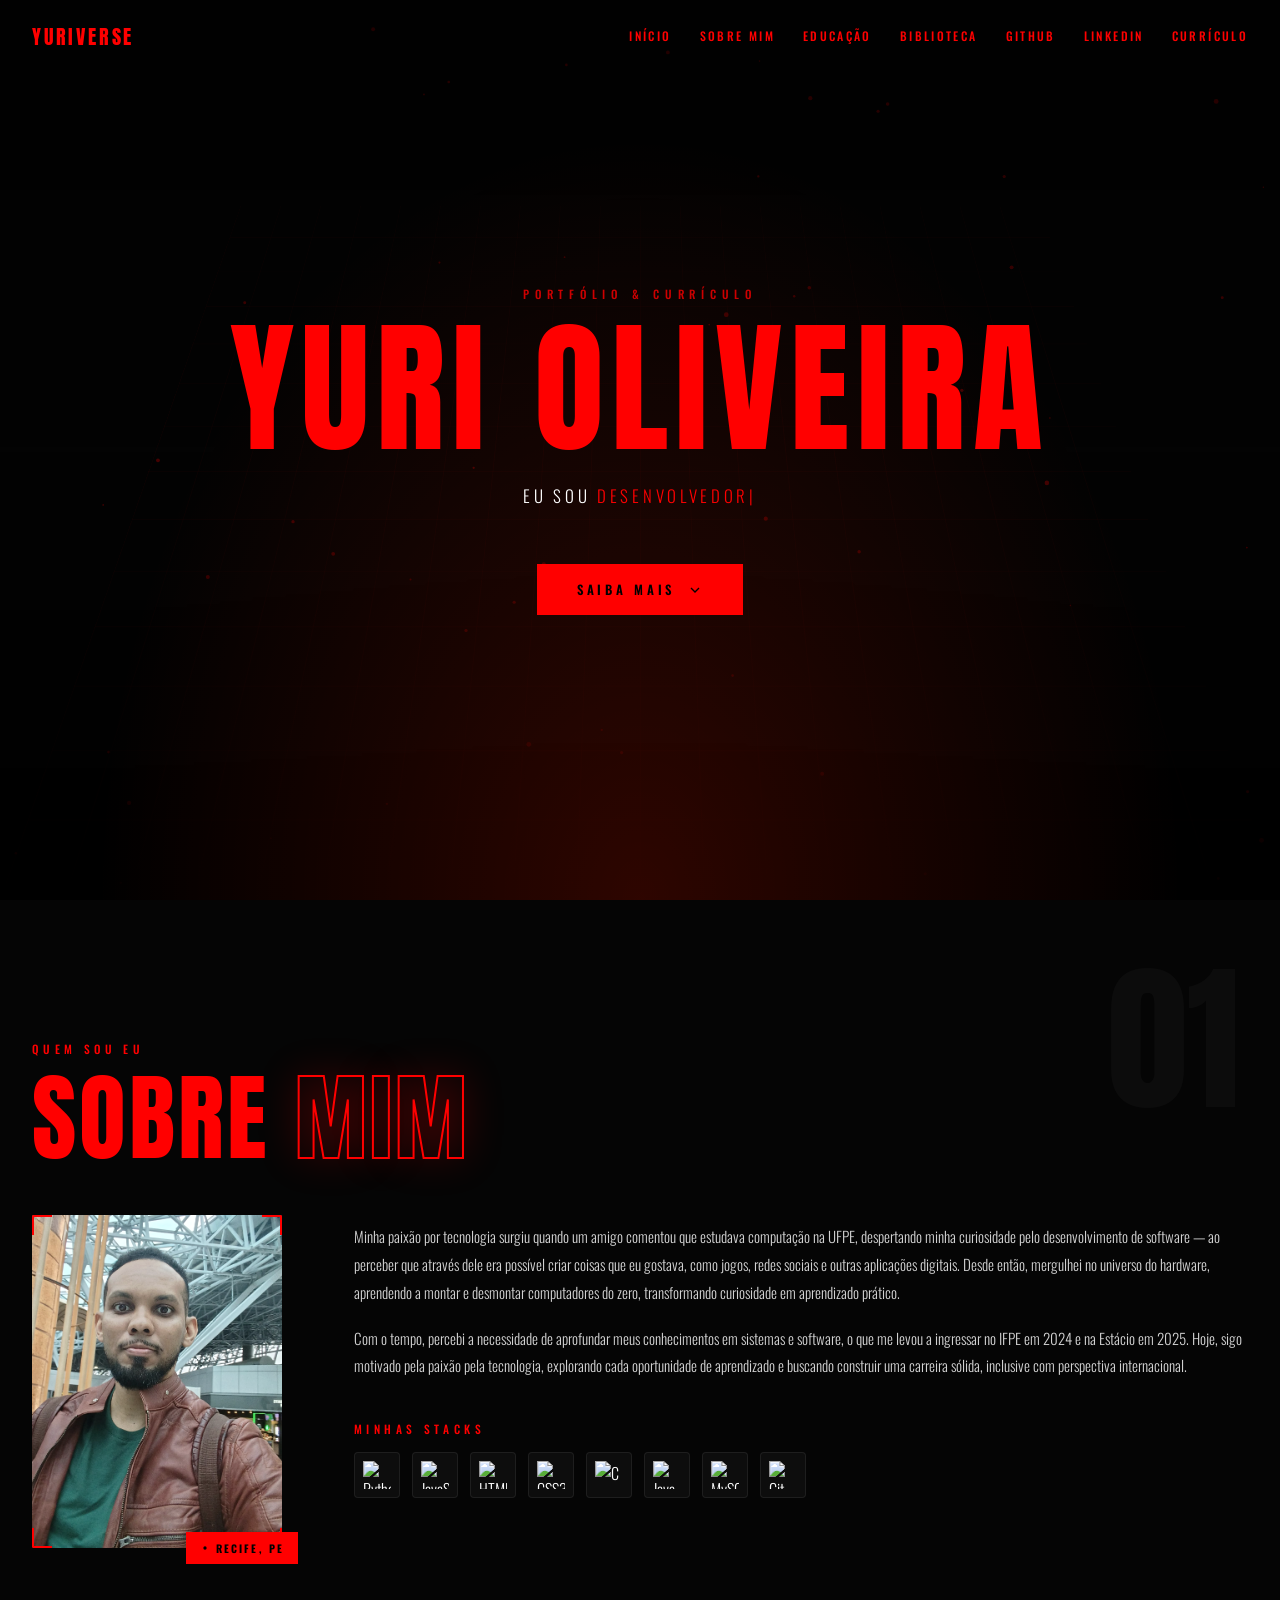
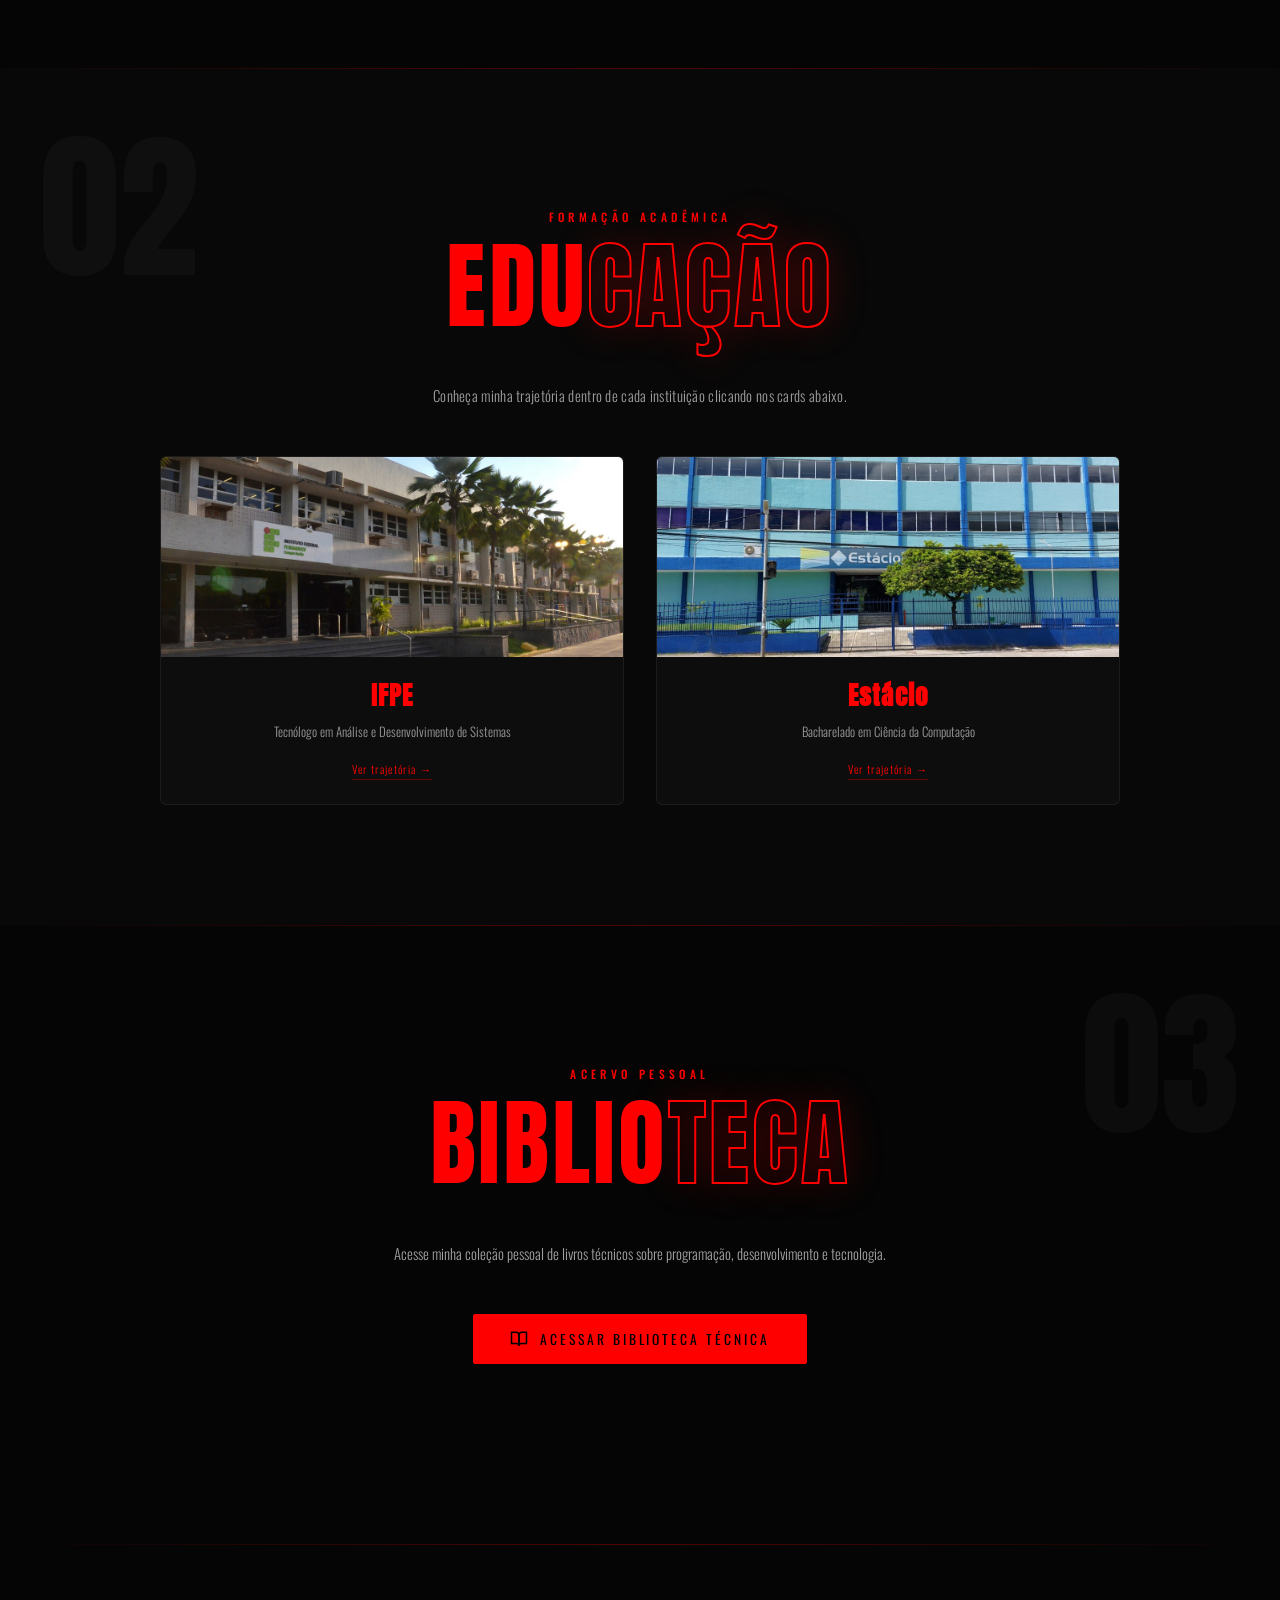
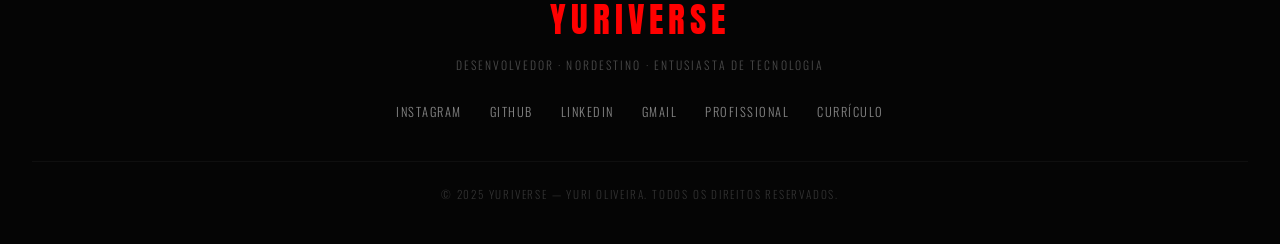
==== commit 90929dd2: "fix(favicon): ajusta icone da aba do site" ====
--- a/profissional.html
+++ b/profissional.html
@@ -9,7 +9,7 @@
   <title>YURI | Profissional</title>
 
   <!-- Favicon local -->
-  <link rel="icon" type="image/png" href="imagens/icons/star (1).png" />
+  <link rel="icon" type="image/png" href="assets/imagens/icons/star (1).png" />
   <!-- remove isso se não tiver o arquivo -->
   <link rel="shortcut icon" href="assets/favicon.png" type="image/x-icon" />
   <!-- Fonts -->
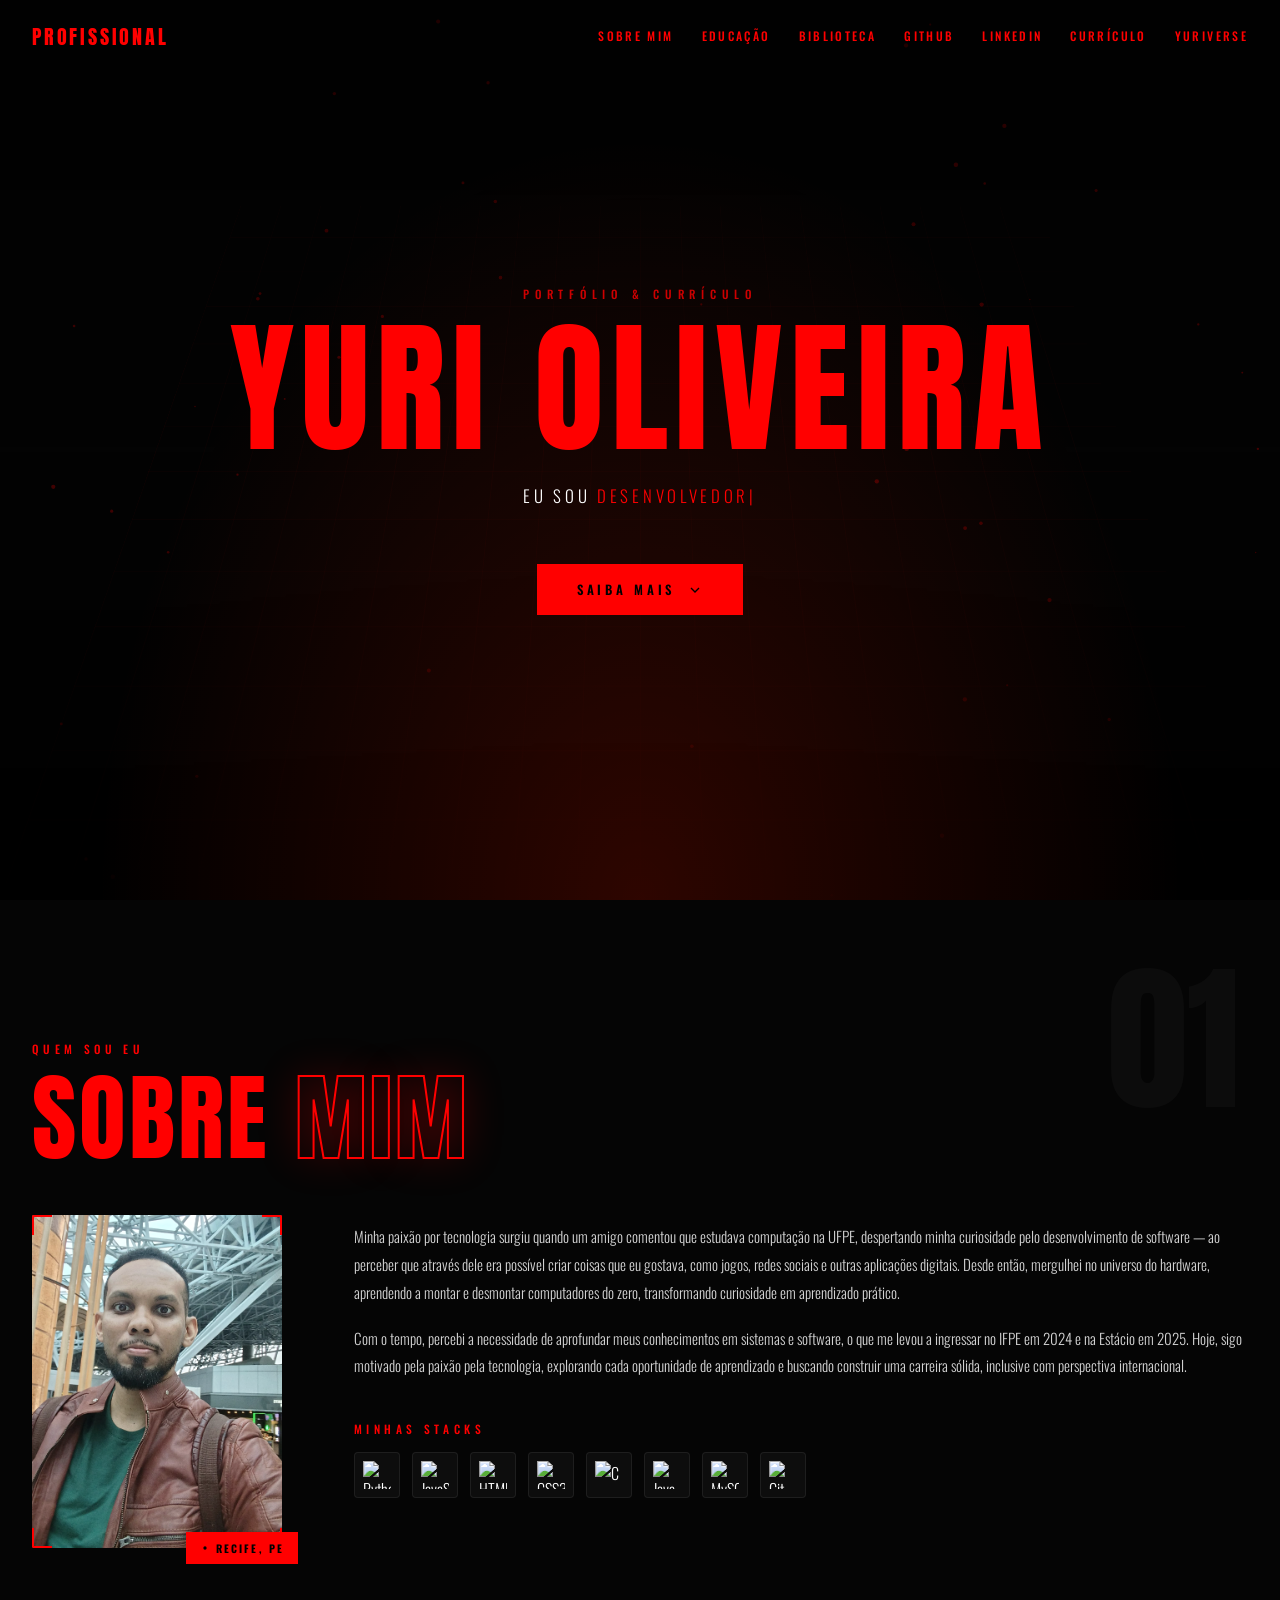
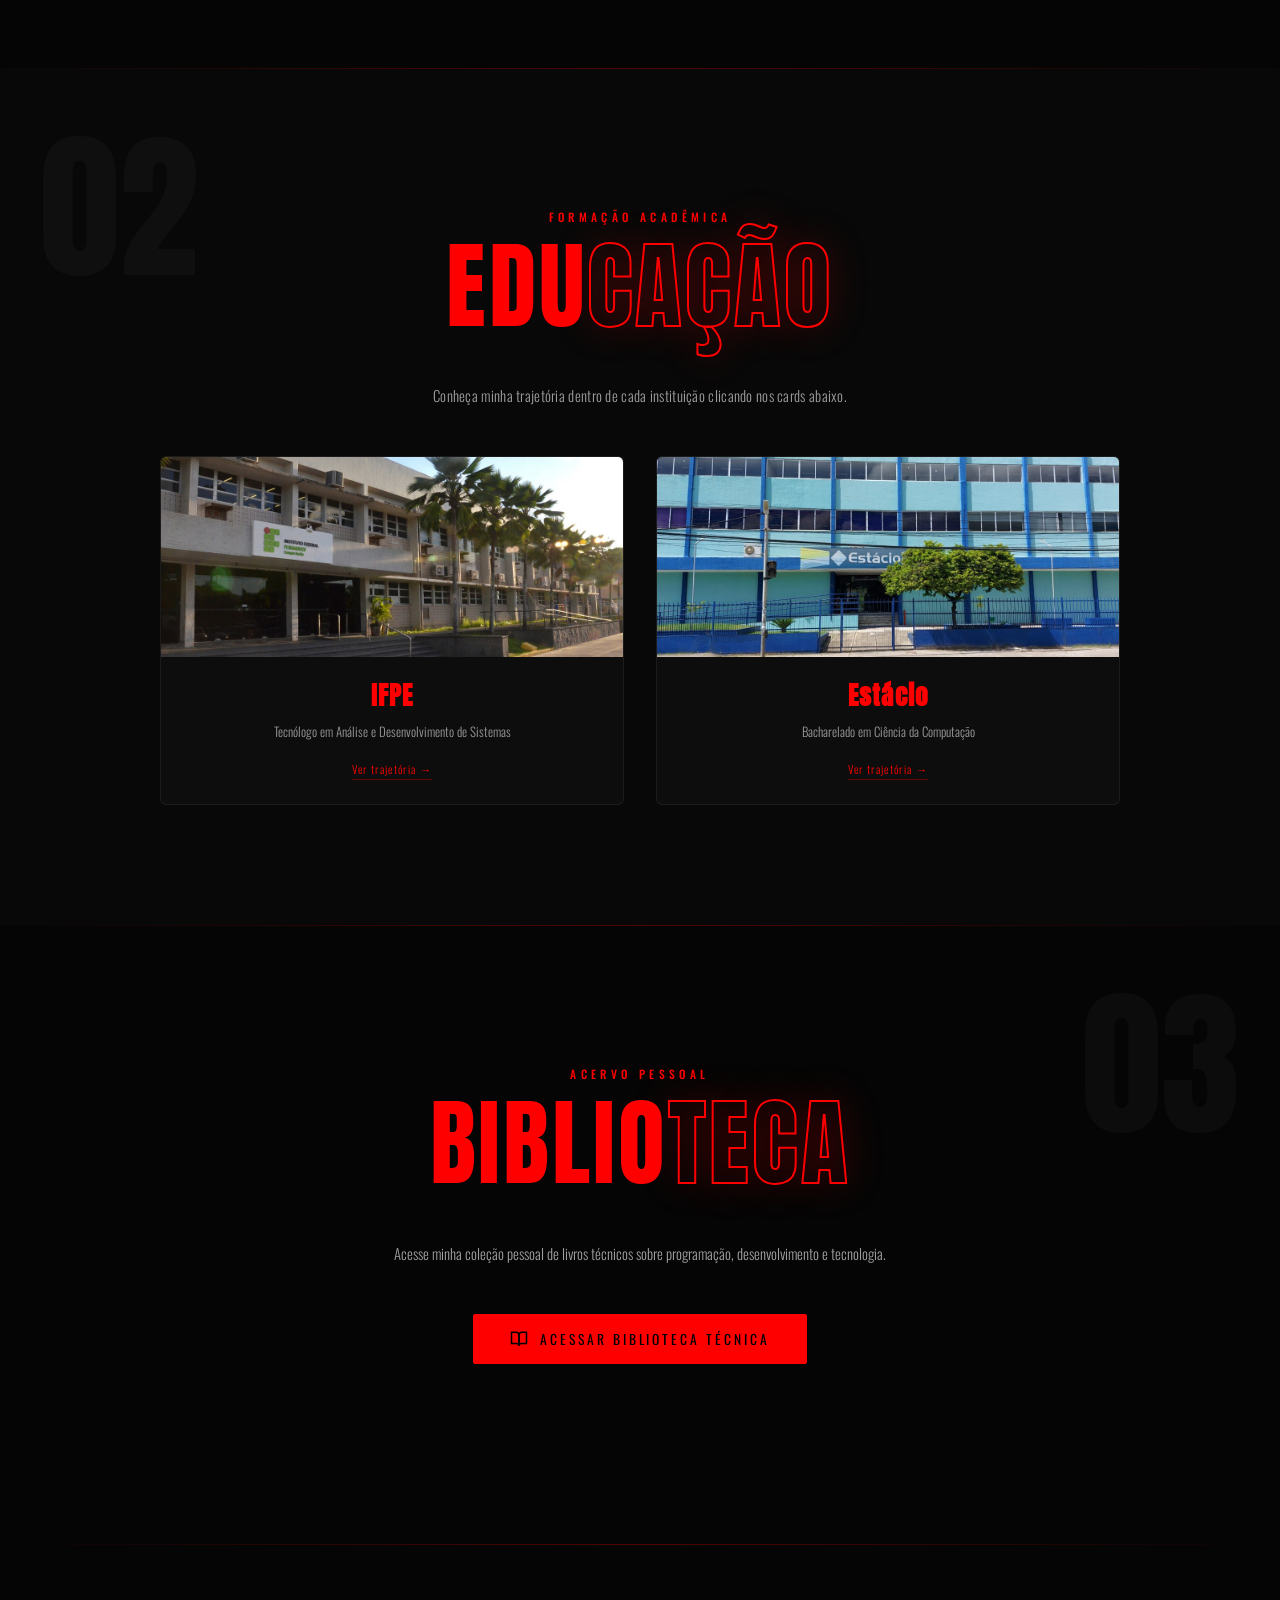
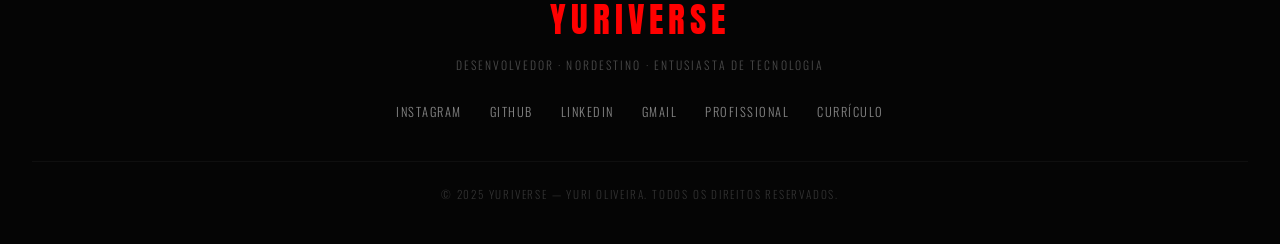
==== commit 30732bce: "feat(audio): ajusta menu de som e melhora experiência do usuário - reorganiza estrutura do menu de m" ====
--- a/profissional.html
+++ b/profissional.html
@@ -30,14 +30,13 @@
   <!-- ========== HEADER ========== -->
   <header class="header" id="header">
     <div class="header-inner">
-      <div class="logo" onclick="scrollToTop()">YURIVERSE</div>
+      <div class="logo" onclick="scrollToTop()">Profissional</div>
 
       <button class="mobile-toggle" id="mobile-toggle" aria-label="Toggle menu">
         <span></span><span></span><span></span>
       </button>
 
       <nav class="header-nav" id="header-nav">
-        <a href="index.html" class="nav-link">Início</a>
         <a href="#sobre-mim" class="nav-link" data-section="sobre-mim">Sobre Mim</a>
         <a href="#educacao" class="nav-link" data-section="educacao">Educação</a>
         <a href="#biblioteca" class="nav-link" data-section="biblioteca">Biblioteca</a>
@@ -45,6 +44,7 @@
         <a href="https://www.linkedin.com/in/yuri-oliveira-aqui" class="nav-link" target="_blank">LinkedIn</a>
         <a href="https://drive.google.com/file/d/110j-PD_URDGoqi7-6_rmGv_rpK56Mbvc/view?usp=sharing" target="_blank"
           rel="noopener noreferrer" class="nav-link">Currículo</a>
+            <a href="index.html" class="nav-link">YURIVERSE</a>
       </nav>
     </div>
   </header>
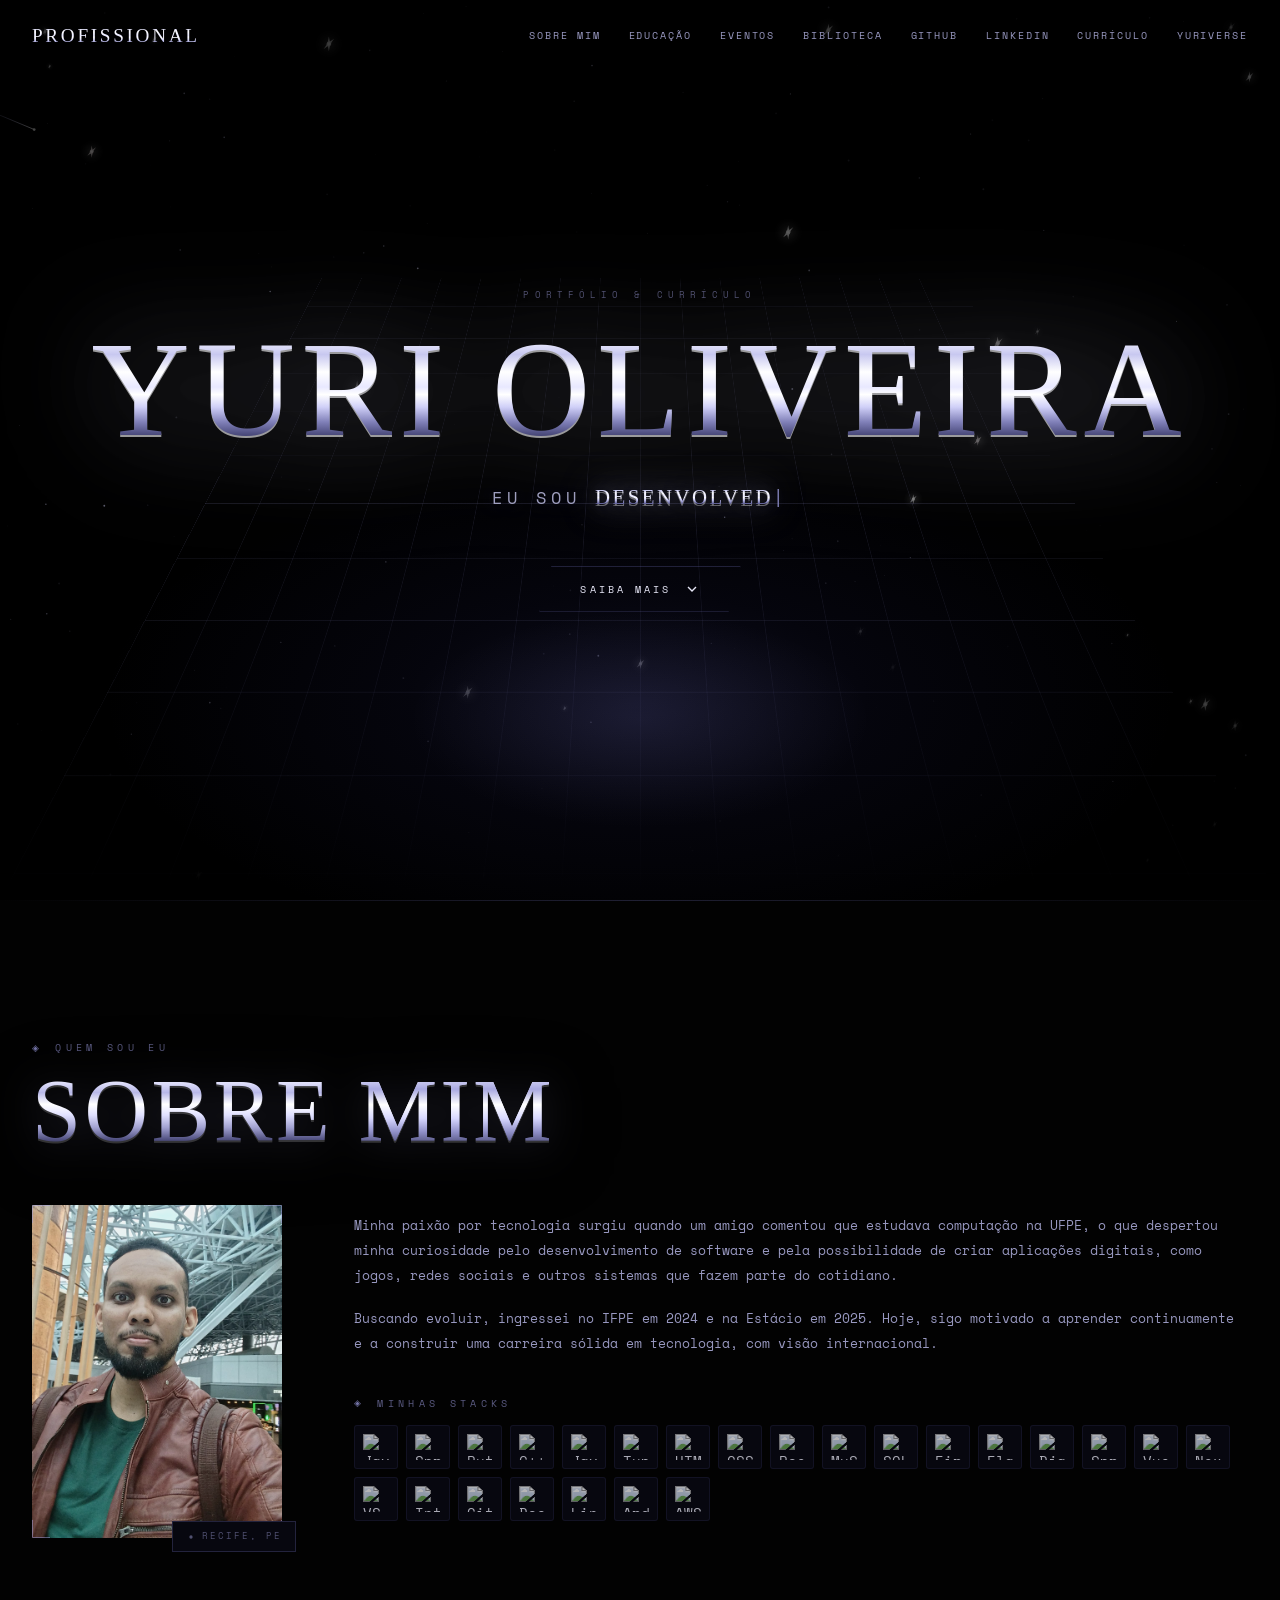
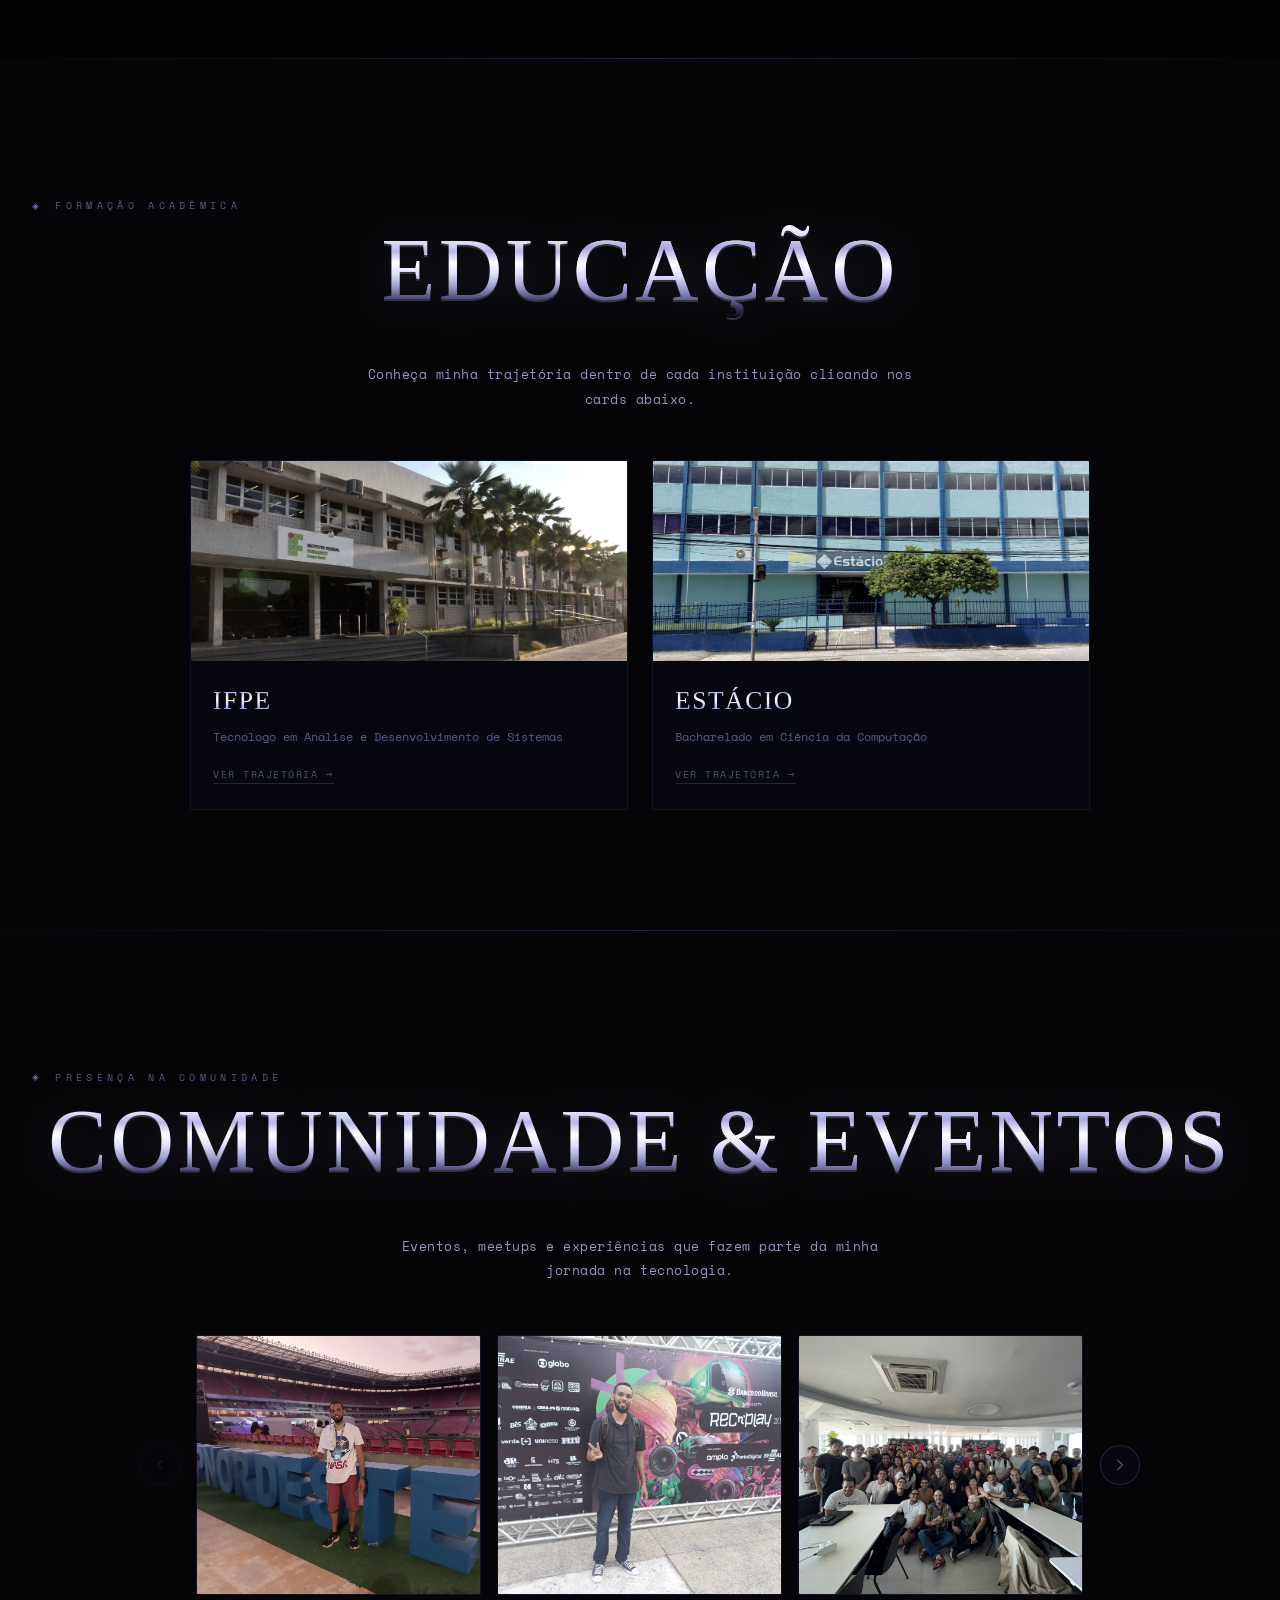
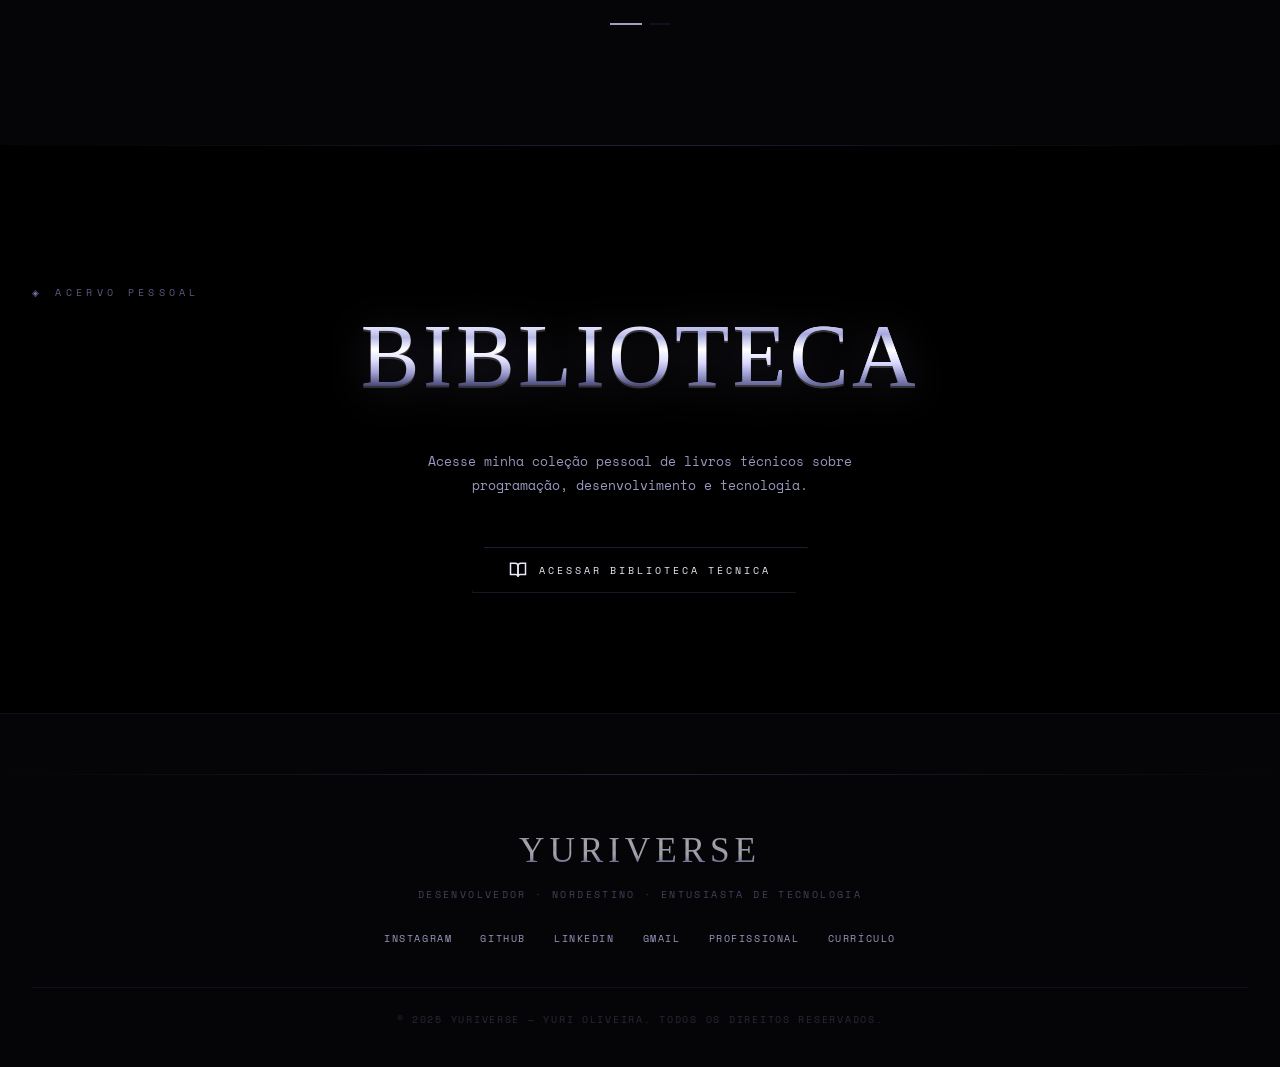
==== commit 2750c17a: "feat(ui): ajusta padrão visual do CSS e adiciona seções de comunidade e eventos no HTML - padroniza " ====
--- a/profissional.html
+++ b/profissional.html
@@ -9,7 +9,7 @@
   <title>YURI | Profissional</title>
 
   <!-- Favicon local -->
-  <link rel="icon" type="image/png" href="assets/imagens/icons/star (1).png" />
+  <link rel="icon" type="image/png" href="assets/imagens/icons/starp.png" />
   <!-- remove isso se não tiver o arquivo -->
   <link rel="shortcut icon" href="assets/favicon.png" type="image/x-icon" />
   <!-- Fonts -->
@@ -39,12 +39,13 @@
       <nav class="header-nav" id="header-nav">
         <a href="#sobre-mim" class="nav-link" data-section="sobre-mim">Sobre Mim</a>
         <a href="#educacao" class="nav-link" data-section="educacao">Educação</a>
+        <a href="#eventos" class="nav-link" data-section="eventos">Eventos</a>
         <a href="#biblioteca" class="nav-link" data-section="biblioteca">Biblioteca</a>
         <a href="https://github.com/Yuriportf" class="nav-link" target="_blank">GitHub</a>
         <a href="https://www.linkedin.com/in/yuri-oliveira-aqui" class="nav-link" target="_blank">LinkedIn</a>
         <a href="https://drive.google.com/file/d/110j-PD_URDGoqi7-6_rmGv_rpK56Mbvc/view?usp=sharing" target="_blank"
           rel="noopener noreferrer" class="nav-link">Currículo</a>
-            <a href="index.html" class="nav-link">YURIVERSE</a>
+        <a href="index.html" class="nav-link">YURIVERSE</a>
       </nav>
     </div>
   </header>
@@ -81,7 +82,7 @@
         <!-- Foto -->
         <div class="about-image-wrapper">
           <div class="about-image-frame">
-            <img src="assets/imagens/eupr.jpeg" alt="Yuri Oliveira" class="about-photo">
+            <img src="assets/imagens/perfil/eupr.jpeg" alt="Yuri Oliveira" class="about-photo">
             <div class="about-image-corner c1"></div>
             <div class="about-image-corner c2"></div>
             <div class="about-image-corner c3"></div>
@@ -98,49 +99,135 @@
         <!-- Texto -->
         <div class="about-text">
           <p class="about-body">
-            Minha paixão por tecnologia surgiu quando um amigo comentou que estudava computação na UFPE,
-            despertando minha curiosidade pelo desenvolvimento de software — ao perceber que através dele era
-            possível criar coisas que eu gostava, como jogos, redes sociais e outras aplicações digitais.
-            Desde então, mergulhei no universo do hardware, aprendendo a montar e desmontar computadores
-            do zero, transformando curiosidade em aprendizado prático.
+            Minha paixão por tecnologia surgiu quando um amigo comentou que estudava computação na UFPE, o que despertou
+            minha curiosidade pelo desenvolvimento de software e pela possibilidade de criar aplicações digitais, como
+            jogos, redes sociais e outros sistemas que fazem parte do cotidiano.
           </p>
           <p class="about-body">
-            Com o tempo, percebi a necessidade de aprofundar meus conhecimentos em sistemas e software,
-            o que me levou a ingressar no IFPE em 2024 e na Estácio em 2025. Hoje, sigo motivado pela
-            paixão pela tecnologia, explorando cada oportunidade de aprendizado e buscando construir uma
-            carreira sólida, inclusive com perspectiva internacional.
+            Buscando evoluir, ingressei no IFPE em 2024 e na Estácio em 2025. Hoje, sigo
+            motivado a aprender continuamente e a construir uma carreira sólida em tecnologia,
+            com visão internacional.
           </p>
 
+
           <div class="section-label" style="margin-top:40px;">Minhas Stacks</div>
+
           <div class="stacks-grid">
+
+            <!-- ================= BACKEND ================= -->
+            <div class="stack-item" title="Java">
+              <img src="https://cdn.jsdelivr.net/gh/devicons/devicon/icons/java/java-original.svg" alt="Java">
+            </div>
+
+            <div class="stack-item" title="Spring Boot">
+              <img src="https://cdn.jsdelivr.net/gh/devicons/devicon/icons/spring/spring-original.svg"
+                alt="Spring Boot">
+            </div>
+
             <div class="stack-item" title="Python">
               <img src="https://cdn.jsdelivr.net/gh/devicons/devicon/icons/python/python-original.svg" alt="Python">
             </div>
+
+            <div class="stack-item" title="C++">
+              <img src="https://cdn.jsdelivr.net/gh/devicons/devicon/icons/cplusplus/cplusplus-original.svg" alt="C++">
+            </div>
+
+            <!-- ================= LINGUAGENS WEB ================= -->
             <div class="stack-item" title="JavaScript">
               <img src="https://cdn.jsdelivr.net/gh/devicons/devicon/icons/javascript/javascript-original.svg"
                 alt="JavaScript">
             </div>
+
+            <div class="stack-item" title="TypeScript">
+              <img src="https://cdn.jsdelivr.net/gh/devicons/devicon/icons/typescript/typescript-original.svg"
+                alt="TypeScript">
+            </div>
+
             <div class="stack-item" title="HTML5">
               <img src="https://cdn.jsdelivr.net/gh/devicons/devicon/icons/html5/html5-original.svg" alt="HTML5">
             </div>
+
             <div class="stack-item" title="CSS3">
               <img src="https://cdn.jsdelivr.net/gh/devicons/devicon/icons/css3/css3-original.svg" alt="CSS3">
             </div>
-            <div class="stack-item" title="C">
-              <img src="https://cdn.jsdelivr.net/gh/devicons/devicon/icons/c/c-original.svg" alt="C">
-            </div>
-            <div class="stack-item" title="Java">
-              <img src="https://cdn.jsdelivr.net/gh/devicons/devicon/icons/java/java-original.svg" alt="Java">
-            </div>
+
+            <!-- ================= BANCO DE DADOS ================= -->
+            <div class="stack-item" title="PostgreSQL">
+              <img src="https://cdn.jsdelivr.net/gh/devicons/devicon/icons/postgresql/postgresql-original.svg"
+                alt="PostgreSQL">
+            </div>
+
             <div class="stack-item" title="MySQL">
               <img src="https://cdn.jsdelivr.net/gh/devicons/devicon/icons/mysql/mysql-original.svg" alt="MySQL">
             </div>
+
+            <div class="stack-item" title="SQLite">
+              <img src="https://cdn.jsdelivr.net/gh/devicons/devicon/icons/sqlite/sqlite-original.svg" alt="SQLite">
+            </div>
+
+            <div class="stack-item" title="Firebase">
+              <img src="https://cdn.jsdelivr.net/gh/devicons/devicon/icons/firebase/firebase-plain.svg" alt="Firebase">
+            </div>
+
+            <!-- ================= FRAMEWORKS ================= -->
+            <div class="stack-item" title="Flask">
+              <img src="https://cdn.jsdelivr.net/gh/devicons/devicon/icons/flask/flask-original.svg" alt="Flask">
+            </div>
+
+            <div class="stack-item" title="Django">
+              <img src="https://cdn.jsdelivr.net/gh/devicons/devicon/icons/django/django-plain.svg" alt="Django">
+            </div>
+
+            <div class="stack-item" title="Spring Boot">
+              <img src="https://cdn.jsdelivr.net/gh/devicons/devicon/icons/spring/spring-original.svg"
+                alt="Spring Boot">
+            </div>
+
+            <div class="stack-item" title="Vue.js">
+              <img src="https://cdn.jsdelivr.net/gh/devicons/devicon/icons/vuejs/vuejs-original.svg" alt="Vue.js">
+            </div>
+
+            <div class="stack-item" title="Next.js">
+              <img src="https://skillicons.dev/icons?i=nextjs" alt="Next.js">
+            </div>
+
+            <!-- ================= IDEs ================= -->
+            <div class="stack-item" title="VS Code">
+              <img src="https://cdn.jsdelivr.net/gh/devicons/devicon/icons/vscode/vscode-original.svg" alt="VS Code">
+            </div>
+
+            <div class="stack-item" title="IntelliJ">
+              <img src="https://cdn.jsdelivr.net/gh/devicons/devicon/icons/intellij/intellij-original.svg"
+                alt="IntelliJ">
+            </div>
+
+            <!-- ================= EXTRAS ================= -->
             <div class="stack-item" title="Git">
               <img src="https://cdn.jsdelivr.net/gh/devicons/devicon/icons/git/git-original.svg" alt="Git">
             </div>
-          </div>
-        </div>
-      </div>
+
+            <div class="stack-item" title="Docker">
+              <img src="https://cdn.jsdelivr.net/gh/devicons/devicon/icons/docker/docker-original.svg" alt="Docker">
+            </div>
+
+            <div class="stack-item" title="Linux">
+              <img src="https://cdn.jsdelivr.net/gh/devicons/devicon/icons/linux/linux-original.svg" alt="Linux">
+            </div>
+
+            <div class="stack-item" title="Arduino">
+              <img src="https://cdn.jsdelivr.net/gh/devicons/devicon/icons/arduino/arduino-original.svg" alt="Arduino">
+            </div>
+
+            <div class="stack-item" title="AWS">
+              <img src="https://skillicons.dev/icons?i=aws" alt="AWS">
+            </div>
+          </div>
+        </div>
+
+      </div>
+    </div>
+    </div>
+    </div>
     </div>
   </section>
 
@@ -158,7 +245,7 @@
       <div class="education-cards">
         <div class="edu-card" onclick="openModal('modal-ifpe')">
           <div class="edu-card-img-wrap">
-            <img src="assets/imagens/fachadacampusrecife.jpg" alt="IFPE" class="edu-card-img">
+            <img src="assets/imagens/cards/fachadacampusrecife.jpg" alt="IFPE" class="edu-card-img">
           </div>
           <div class="edu-card-body">
             <h3 class="edu-card-title">IFPE</h3>
@@ -169,7 +256,7 @@
 
         <div class="edu-card" onclick="openModal('modal-estacio')">
           <div class="edu-card-img-wrap">
-            <img src="assets/imagens/predio-clinicapsicologia.jpg" alt="Estácio" class="edu-card-img">
+            <img src="assets/imagens/cards/predio-clinicapsicologia.jpg" alt="Estácio" class="edu-card-img">
           </div>
           <div class="edu-card-body">
             <h3 class="edu-card-title">Estácio</h3>
@@ -180,6 +267,100 @@
       </div>
     </div>
   </section>
+
+
+  <!-- ========== COMUNIDADE & EVENTOS ========== -->
+  <section id="eventos" class="events-section">
+    <div class="events-number">03</div>
+    <div class="container">
+      <div class="section-label">Presença na comunidade</div>
+      <h2 class="section-heading">Comunidade <em>&amp; Eventos</em></h2>
+
+      <p class="events-intro">
+        Eventos, meetups e experiências que fazem parte da minha jornada na tecnologia.
+      </p>
+
+      <!-- Carrossel -->
+      <div class="carousel-wrapper">
+        <button class="carousel-btn carousel-btn--prev" id="carouselPrev" aria-label="Anterior">
+          <svg width="20" height="20" viewBox="0 0 24 24" fill="none" stroke="currentColor" stroke-width="1.5">
+            <polyline points="15 18 9 12 15 6" />
+          </svg>
+        </button>
+
+        <div class="carousel-track-wrapper" id="carouselTrack">
+          <div class="carousel-track">
+
+            <!-- ───────── CARROSSEL PROFISSIONAL ───────── -->
+
+
+            <!-- 1. Campus Patry Nordeste -->
+            <div class="carousel-slide">
+              <div class="carousel-img-wrap">
+                <img src="assets/imagens/carroselprof/letreiro.jpg" alt="Letreiro institucional">
+                <div class="carousel-overlay">
+                  <span class="carousel-tag">2024</span>
+                  <p class="carousel-caption">Campus Patry Nordeste </p>
+                </div>
+              </div>
+            </div>
+            <!-- 2. Rec’n’Play (maior impacto) -->
+            <div class="carousel-slide">
+              <div class="carousel-img-wrap">
+                <img src="assets/imagens/carroselprof/rec.jpg" alt="Rec n Play">
+                <div class="carousel-overlay">
+                  <span class="carousel-tag">2024</span>
+                  <p class="carousel-caption">Rec’n’Play - Ecossistema de inovação</p>
+                </div>
+              </div>
+            </div>
+
+            <!-- 3. Gambiarra LLM Club (projeto técnico forte) -->
+            <div class="carousel-slide">
+              <div class="carousel-img-wrap">
+                <img src="assets/imagens/carroselprof/Gambiarra .jpeg" alt="Gambiarra LLM Club">
+                <div class="carousel-overlay">
+                  <span class="carousel-tag">2026</span>
+                  <p class="carousel-caption">Gambiarra LLM Club - IA e experimentação</p>
+                </div>
+              </div>
+            </div>
+            
+             <!-- 4. Nasa space apps -->
+            <div class="carousel-slide">
+              <div class="carousel-img-wrap">
+                <img src="assets/imagens/carroselprof/Nasa.png" alt="Gambiarra LLM Club">
+                <div class="carousel-overlay">
+                  <span class="carousel-tag">2024</span>
+                  <p class="carousel-caption">Nasa space apps</p>
+                </div>
+              </div>
+            </div>
+
+
+
+
+
+
+            <!-- ───────── FIM DO CARROSSEL ───────── -->
+            <!-- Adicione mais slides seguindo o mesmo padrão -->
+
+          </div>
+        </div>
+
+        <button class="carousel-btn carousel-btn--next" id="carouselNext" aria-label="Próximo">
+          <svg width="20" height="20" viewBox="0 0 24 24" fill="none" stroke="currentColor" stroke-width="1.5">
+            <polyline points="9 18 15 12 9 6" />
+          </svg>
+        </button>
+      </div>
+
+      <!-- Dots de navegação -->
+      <div class="carousel-dots" id="carouselDots"></div>
+
+    </div>
+  </section>
+
 
   <!-- ========== BIBLIOTECA ========== -->
   <section id="biblioteca" class="library-section">
@@ -289,51 +470,59 @@
       <button class="modal-close" onclick="closeModal('libraryModal')">&times;</button>
       <span class="modal-tag">Acervo</span>
       <h2 class="modal-title">Biblioteca Técnica</h2>
-      <div class="book-cards">
-        <div class="book-card">
-          <img src="assets/imagens/livros/cleancode.jpg" alt="Clean Code">
-          <h3>Clean Code</h3>
-          <p>Robert C. Martin</p>
-          <a href="https://drive.google.com/file/d/1vFbtpo3JdocFU-XPDLPLH4WN7j56QiPr/view?usp=sharing" target="_blank"
-            class="btn-ver-pdf">Ver livro completo</a>
-        </div>
-
-        <div class="book-card">
-          <img src="assets/imagens/livros/entendendoalgoritimos.jpg" alt="Design Patterns">
-          <h3>Entendendo algorítimos</h3>
-          <p>AdityaY. Bhargava</p>
-          <a href="https://drive.google.com/file/d/1Ru9K7DrhAtEiX-eKbi8WyrZUOphgvhh5/view?usp=sharing" target="_blank"
-            class="btn-ver-pdf">Ver livro completo</a>
-        </div>
-
-        <div class="book-card">
-          <img src="assets/imagens/livros/aws.png" alt="Design Patterns">
-          <h3>Amazon AWS: Descomplicando a computação na nuvem </h3>
-          <p>Jonathan Lamim Antunes</p>
-          <a href="https://drive.google.com/file/d/1BPwWlPTQUKwmg8PoOR8OeFZ_qx8OGXxZ/view?usp=sharing" target="_blank"
-            class="btn-ver-pdf">Ver livro completo</a>
-        </div>
-
-        <div class="book-card">
-          <img src="assets/imagens/livros/paroesdeprojetos.jpg" alt="Design Patterns">
-          <h3>Design Patterns</h3>
-          <p>Erich Gamma</p>
-          <a href="https://drive.google.com/file/d/10fElZDk2SryUF7sS-8dZ9ZCEmE8lx4fk/view?usp=sharing" target="_blank"
-            class="btn-ver-pdf">Ver livro completo</a>
-        </div>
-
-        <div class="book-card">
-          <img src="assets/imagens/livros/pmbok.png" alt="Design Patterns">
-          <h3>Pmbok</h3>
-         
-          <a href="https://drive.google.com/file/d/1JmsxBU9y-adgOzSWJd6QEp_5KRyLvbhX/view?usp=sharing" target="_blank"
-            class="btn-ver-pdf">Ver livro completo</a>
-        </div>
-
-
-
-      </div>
-    </div>
+
+      <div class="book-cards-scroll">
+        <div class="book-cards">
+
+          <div class="book-card">
+            <img src="assets/imagens/livros/cleancode.jpg" alt="Clean Code">
+            <h3>Clean Code</h3>
+            <p>Robert C. Martin</p>
+            <a href="https://drive.google.com/file/d/1vFbtpo3JdocFU-XPDLPLH4WN7j56QiPr/view?usp=sharing" target="_blank"
+              class="btn-ver-pdf">Ver livro completo</a>
+          </div>
+
+          <div class="book-card">
+            <img src="assets/imagens/livros/entendendoalgoritimos.jpg" alt="Entendendo Algoritmos">
+            <h3>Entendendo algorítimos</h3>
+            <p>Aditya Y. Bhargava</p>
+            <a href="https://drive.google.com/file/d/1Ru9K7DrhAtEiX-eKbi8WyrZUOphgvhh5/view?usp=sharing" target="_blank"
+              class="btn-ver-pdf">Ver livro completo</a>
+          </div>
+
+          <div class="book-card">
+            <img src="assets/imagens/livros/aws.png" alt="Amazon AWS">
+            <h3>Amazon AWS: Descomplicando a computação na nuvem</h3>
+            <p>Jonathan Lamim Antunes</p>
+            <a href="https://drive.google.com/file/d/1BPwWlPTQUKwmg8PoOR8OeFZ_qx8OGXxZ/view?usp=sharing" target="_blank"
+              class="btn-ver-pdf">Ver livro completo</a>
+          </div>
+
+          <div class="book-card">
+            <img src="assets/imagens/livros/paroesdeprojetos.jpg" alt="Design Patterns">
+            <h3>Design Patterns</h3>
+            <p>Erich Gamma</p>
+            <a href="https://drive.google.com/file/d/10fElZDk2SryUF7sS-8dZ9ZCEmE8lx4fk/view?usp=sharing" target="_blank"
+              class="btn-ver-pdf">Ver livro completo</a>
+          </div>
+
+          <div class="book-card">
+            <img src="assets/imagens/livros/pmbok.png" alt="PMBOK">
+            <h3>Pmbok</h3>
+            <p>&nbsp;</p>
+            <a href="https://drive.google.com/file/d/1JmsxBU9y-adgOzSWJd6QEp_5KRyLvbhX/view?usp=sharing" target="_blank"
+              class="btn-ver-pdf">Ver livro completo</a>
+          </div>
+
+        </div>
+      </div>
+
+    </div>
+  </div>
+
+
+  </div>
+  </div>
   </div>
 
   <script src="js/profissional.js"></script>
--- a/css/profissional.css
+++ b/css/profissional.css
@@ -1,25 +1,108 @@
 /* =============================================================
-   YURIVERSE — styles.css  (padrão visual profissional)
-   #050505 · #ff0000 · Anton + Oswald
+   YURIVERSE — profissional.css
+   TEMA: Dawn FM (The Weeknd · XO · 2022)
+   Estética: Chrome & Silver · Black · Robert Beatty · 70s sci-fi
+   Paleta: Preto absoluto · Chrome/Prata · Azul-violeta · Creme
+   Fontes: Klarissa (títulos) + Space Mono (corpo)
    ============================================================= */
 
-/* ── RESET ──────────────────────────────────────────────────── */
+@import url('https://fonts.cdnfonts.com/css/klarissa');
+@import url('https://fonts.googleapis.com/css2?family=Space+Mono:wght@400;700&display=swap');
+
 *, *::before, *::after { margin:0; padding:0; box-sizing:border-box; }
 
 :root {
-  --red:         #ff0000;
-  --red-glow:    rgba(255,0,0,0.35);
-  --red-pale:    rgba(255,0,0,0.07);
-  --black:       #000;
-  --black-deep:  #050505;
-  --black-soft:  #0a0a0a;
-  --black-card:  #0d0d0d;
-  --white:       #fff;
-  --white-dim:   rgba(255,255,255,0.7);
-  --white-faint: rgba(255,255,255,0.03);
-
-  --font-display: 'Anton', sans-serif;
-  --font-body:    'Oswald', sans-serif;
+  /* ── PALETA CHROME / SILVER ──────────────────────────── */
+  --bg-void:        #000000;
+  --bg-deep:        #020202;
+  --bg-surface:     #050507;
+  --bg-card:        #07070f;
+  --bg-card-hover:  #0e0e1e;
+  --bg-input:       #030305;
+
+  /* Chrome / Prata */
+  --chrome-light:   #ffffff;
+  --chrome-mid:     #c8c8e0;
+  --chrome-dark:    #7070a0;
+  --chrome-shadow:  #20203a;
+  --silver-bright:  #e8e8f8;
+  --silver-mid:     #a0a0c0;
+  --silver-dim:     #505070;
+  --silver-deep:    #28283c;
+
+  /* Acento azul-violeta */
+  --accent:         #6060a0;
+  --accent-bright:  #9090d0;
+  --accent-dim:     rgba(144,144,208,0.65);
+  --accent-glow:    rgba(100,100,200,0.15);
+  --accent-pale:    rgba(100,100,200,0.06);
+  --accent-border:  rgba(144,144,208,0.28);
+  --accent-border2: rgba(144,144,208,0.12);
+
+  /* Compatibilidade retroativa (aliases para variáveis do layout antigo) */
+  --bg-base:        var(--bg-void);
+  --orange:         #6060a0;
+  --orange-dim:     rgba(96,96,160,0.7);
+  --cream:          var(--silver-bright);
+  --cream-dim:      rgba(232,232,248,0.7);
+  --cream-faint:    rgba(232,232,248,0.12);
+  --border:         rgba(100,100,180,0.12);
+  --border-hover:   rgba(120,120,200,0.25);
+  --border-strong:  rgba(160,160,220,0.5);
+  --white-faint:    rgba(100,100,200,0.03);
+
+  /* Texto */
+  --text-primary:   #eeeeff;
+  --text-secondary: #9898c0;
+  --text-muted:     #5a5a80;
+  --text-tertiary:  #6a6a90;
+
+  /* Gradiente cromo — hero title */
+  --chrome-title: linear-gradient(
+    180deg,
+    #ffffff   0%,
+    #f0f0ff  10%,
+    #c8c8f0  22%,
+    #ffffff  36%,
+    #e8e8ff  48%,
+    #ffffff  54%,
+    #d0d0f8  64%,
+    #8080b8  76%,
+    #404070  88%,
+    #080810 100%
+  );
+
+  /* Gradiente cromo — headings de seção */
+  --chrome-heading: linear-gradient(
+    180deg,
+    #ffffff  0%,
+    #e8e8ff 14%,
+    #b8b8e8 28%,
+    #ffffff 42%,
+    #e0e0ff 55%,
+    #a0a0d0 70%,
+    #505080 84%,
+    #0a0a14 100%
+  );
+
+  /* Gradiente cromo — em (itálico) nas headings */
+  --chrome-em: linear-gradient(
+    180deg,
+    #ffffff  0%,
+    #e8e8ff 12%,
+    #a8a8e0 28%,
+    #ffffff 44%,
+    #d8d8ff 58%,
+    #9090c8 72%,
+    #404068 88%,
+    #05050a 100%
+  );
+
+  /* Progress bar */
+  --progress-grad: linear-gradient(90deg, #3030a0, #a0a0e0, #ffffff, #a0a0e0, #3030a0);
+
+  --font-display: 'Klarissa', serif;
+  --font-body: 'Space Mono', monospace;
 
   --container: 1300px;
   --header-h:  72px;
@@ -30,12 +113,17 @@
 html { scroll-behavior: smooth; }
 
 body {
-  background: var(--black-deep);
-  font-family: var(--font-body);
-  font-weight: 300;
-  line-height: 1.55;
-  color: var(--white);
+  background: var(--bg-void);
+  font-family: var(--font-body);
+  font-weight: 400;
+  font-size: 14px;
+  line-height: 1.6;
+  color: var(--text-primary);
   overflow-x: hidden;
+  -webkit-font-smoothing: antialiased;
+  -moz-osx-font-smoothing: grayscale;
+  text-rendering: optimizeLegibility;
+  background-image: url("data:image/svg+xml,%3Csvg viewBox='0 0 256 256' xmlns='http://www.w3.org/2000/svg'%3E%3Cfilter id='noise'%3E%3CfeTurbulence type='fractalNoise' baseFrequency='0.9' numOctaves='4' stitchTiles='stitch'/%3E%3C/filter%3E%3Crect width='100%25' height='100%25' filter='url(%23noise)' opacity='0.03'/%3E%3C/svg%3E");
 }
 
 img    { display:block; max-width:100%; height:auto; }
@@ -52,42 +140,65 @@
 
 .section-label {
   font-family: var(--font-body);
-  font-size: 0.72rem;
+  font-size: 0.6rem;
   font-weight: 500;
-  letter-spacing: 0.38em;
-  color: var(--red);
+  letter-spacing: 0.45em;
+  color: var(--text-muted);
   text-transform: uppercase;
   margin-bottom: 14px;
+  display: flex;
+  align-items: center;
+  gap: 12px;
+}
+
+.section-label::before {
+  content: '◈';
+  font-size: 0.55rem;
+  color: var(--accent-bright);
+  opacity: 0.8;
 }
 
 .section-heading {
   font-family: var(--font-display);
-  font-size: clamp(3rem, 8vw, 6rem);
+  font-size: clamp(2.8rem, 7vw, 5.5rem);
   font-weight: 400;
   line-height: 0.95;
-  letter-spacing: 0.03em;
-  text-transform: uppercase;
-  color: var(--red);
+  letter-spacing: 0.04em;
+  text-transform: uppercase;
+  background: var(--chrome-heading);
+  -webkit-background-clip: text;
+  -webkit-text-fill-color: transparent;
+  background-clip: text;
   margin-bottom: 52px;
+  filter: drop-shadow(0 2px 0 rgba(255,255,255,0.18))
+          drop-shadow(0 4px 20px rgba(180,180,255,0.2))
+          drop-shadow(0 8px 32px rgba(0,0,0,0.9));
 }
 
 .section-heading em {
   font-style: normal;
-  color: transparent;
-  -webkit-text-stroke: 2px var(--red);
-  text-shadow: 0 0 40px rgba(255,0,0,0.22);
+  background: var(--chrome-em);
+  -webkit-background-clip: text;
+  -webkit-text-fill-color: transparent;
+  background-clip: text;
 }
 
 /* ── SCROLL PROGRESS ────────────────────────────────────────── */
 .scroll-progress {
   position: fixed;
   top:0; left:0;
-  height: 3px;
+  height: 2px;
   width: 0%;
-  background: var(--red);
-  box-shadow: 0 0 12px var(--red-glow);
+  background: var(--progress-grad);
+  background-size: 200% 100%;
+  animation: shimmer-bar 3s linear infinite;
   z-index: 9999;
   transition: width .1s linear;
+}
+
+@keyframes shimmer-bar {
+  0%   { background-position: 200% 0; }
+  100% { background-position: -200% 0; }
 }
 
 /* ── HEADER ─────────────────────────────────────────────────── */
@@ -96,13 +207,14 @@
   top:0; left:0; right:0;
   height: var(--header-h);
   z-index: 1000;
-  transition: background var(--transition), transform .3s ease;
+  transition: background var(--transition), transform .3s ease, border-color var(--transition);
 }
 
 .header.scrolled {
-  background: rgba(0,0,0,.9);
-  border-bottom: 1px solid rgba(255,0,0,.12);
-  backdrop-filter: blur(8px);
+  background: rgba(0,0,8,.97);
+  border-bottom: 1px solid var(--accent-border2);
+  backdrop-filter: blur(16px);
+  -webkit-backdrop-filter: blur(16px);
 }
 
 .header.hidden { transform: translateY(-100%); }
@@ -119,14 +231,21 @@
 
 .logo {
   font-family: var(--font-display);
-  font-size: 1.25rem;
+  font-size: 1.2rem;
+  font-weight: 400;
   letter-spacing: .14em;
-  color: var(--red);
+  text-transform: uppercase;
   cursor: pointer;
   user-select: none;
-  text-transform: uppercase;
   flex-shrink: 0;
-}
+  background: var(--chrome-title);
+  -webkit-background-clip: text;
+  -webkit-text-fill-color: transparent;
+  background-clip: text;
+  transition: filter var(--transition);
+}
+
+.logo:hover { filter: brightness(1.3); }
 
 .header-nav {
   display: flex;
@@ -136,11 +255,11 @@
 
 .header-nav .nav-link {
   font-family: var(--font-body);
-  font-size: .74rem;
+  font-size: .6rem;
   font-weight: 500;
   letter-spacing: .2em;
   text-transform: uppercase;
-  color: var(--red);
+  color: var(--text-secondary);
   position: relative;
   transition: color var(--transition);
   white-space: nowrap;
@@ -151,38 +270,39 @@
   position: absolute;
   bottom: -4px; left: 0;
   width: 0; height: 1px;
-  background: var(--red);
+  background: var(--chrome-heading);
   transition: width var(--transition);
 }
 
+.header-nav .nav-link:hover { color: var(--silver-bright); }
 .header-nav .nav-link:hover::after,
 .header-nav .nav-link.active::after { width: 100%; }
+.header-nav .nav-link.active { color: var(--silver-bright); }
 
 /* Mobile Toggle */
 .mobile-toggle {
   display: none;
   flex-direction: column;
-  gap: 6px;
+  gap: 5px;
   padding: 10px;
   cursor: pointer;
   z-index: 1003;
-  border-radius: 6px;
-  border: 1px solid rgba(255,0,0,.2);
-  background: rgba(0,0,0,.5);
+  border-radius: 2px;
+  border: 1px solid var(--border);
+  background: var(--bg-card);
   flex-shrink: 0;
 }
 
 .mobile-toggle span {
   display: block;
-  width: 24px; height: 2px;
-  background: var(--red);
-  border-radius: 2px;
+  width: 22px; height: 1px;
+  background: var(--silver-dim);
   transition: transform .3s ease, opacity .3s ease;
 }
 
-.mobile-toggle.active span:nth-child(1) { transform: translateY(8px) rotate(45deg); }
+.mobile-toggle.active span:nth-child(1) { transform: translateY(6px) rotate(45deg); }
 .mobile-toggle.active span:nth-child(2) { opacity: 0; }
-.mobile-toggle.active span:nth-child(3) { transform: translateY(-8px) rotate(-45deg); }
+.mobile-toggle.active span:nth-child(3) { transform: translateY(-6px) rotate(-45deg); }
 
 /* ── HERO ───────────────────────────────────────────────────── */
 .hero-section {
@@ -193,12 +313,14 @@
   align-items: center;
   justify-content: center;
   overflow: hidden;
+  background: #000;
 }
 
 #hero-canvas {
   position: absolute;
   inset: 0;
   z-index: 0;
+  opacity: 0.6;
 }
 
 .css-grid-hero {
@@ -207,19 +329,34 @@
   pointer-events: none;
   z-index: 1;
   background-image:
-    linear-gradient(rgba(255,0,0,.05) 1px, transparent 1px),
-    linear-gradient(90deg, rgba(255,0,0,.05) 1px, transparent 1px);
-  background-size: 64px 64px;
+    linear-gradient(rgba(160,160,220,0.18) 1px, transparent 1px),
+    linear-gradient(90deg, rgba(160,160,220,0.14) 1px, transparent 1px);
+  background-size: 80px 80px;
   transform-origin: bottom center;
-  transform: perspective(600px) rotateX(18deg) scaleY(1.3);
+  transform: perspective(500px) rotateX(22deg) scaleY(1.5);
+}
+
+.css-grid-hero::after {
+  content: '';
+  position: absolute;
+  inset: 0;
+  background: repeating-linear-gradient(
+    0deg,
+    transparent,
+    transparent 3px,
+    rgba(0,0,0,0.04) 3px,
+    rgba(0,0,0,0.04) 6px
+  );
+  pointer-events: none;
 }
 
 .hero-overlay {
   position: absolute;
   inset: 0;
   background:
-    radial-gradient(ellipse at center bottom, rgba(255,30,0,.18) 0%, transparent 60%),
-    linear-gradient(to top, rgba(0,0,0,.97) 0%, rgba(0,0,0,.4) 50%, rgba(0,0,0,.75) 100%);
+    radial-gradient(ellipse 60% 40% at 50% 78%, rgba(96,96,200,0.15) 0%, rgba(60,60,160,0.08) 30%, transparent 70%),
+    radial-gradient(ellipse 30% 20% at 50% 80%, rgba(160,160,255,0.10) 0%, transparent 60%),
+    linear-gradient(to top, rgba(0,0,0,1) 0%, rgba(0,0,0,.15) 45%, rgba(0,0,0,.65) 100%);
   z-index: 2;
 }
 
@@ -233,42 +370,60 @@
 
 .hero-eyebrow {
   font-family: var(--font-body);
-  font-size: .72rem;
+  font-size: .58rem;
   font-weight: 500;
-  letter-spacing: .5em;
-  color: var(--red);
-  text-transform: uppercase;
-  margin-bottom: 20px;
-  opacity: .8;
+  letter-spacing: .55em;
+  color: var(--silver-dim);
+  text-transform: uppercase;
+  margin-bottom: 24px;
 }
 
 .hero-title {
   font-family: var(--font-display);
-  font-size: clamp(2.4rem, 11.5vw, 9rem);
+  font-size: clamp(2.6rem, 11vw, 8.5rem);
   font-weight: 400;
   line-height: 0.92;
   letter-spacing: 0.05em;
   text-transform: uppercase;
-  color: var(--red);
+  background: var(--chrome-title);
+  -webkit-background-clip: text;
+  -webkit-text-fill-color: transparent;
+  background-clip: text;
+  filter: drop-shadow(0 0 60px rgba(200,200,255,0.35))
+          drop-shadow(0 2px 0 rgba(255,255,255,0.6))
+          drop-shadow(0 6px 16px rgba(0,0,0,0.95));
   margin-bottom: 28px;
   white-space: nowrap;
 }
 
 .hero-subtitle {
   font-family: var(--font-body);
-  font-size: clamp(.82rem, 2vw, 1.05rem);
-  font-weight: 300;
-  letter-spacing: .22em;
-  color: var(--white);
-  text-transform: uppercase;
-  margin-bottom: 48px;
+  font-size: clamp(.85rem, 2vw, 1.05rem);
+  font-weight: 400;
+  letter-spacing: .28em;
+  color: var(--silver-mid);
+  text-transform: uppercase;
+  margin-bottom: 52px;
   min-height: 2em;
-}
-
-.rotating-word { color: var(--red); }
+  text-shadow: 0 0 20px rgba(160,160,255,0.25);
+}
+
+.rotating-word {
+  font-family: var(--font-display);
+  font-size: clamp(1rem, 2.4vw, 1.3rem);
+  font-weight: 400;
+  letter-spacing: .12em;
+  background: var(--chrome-title);
+  -webkit-background-clip: text;
+  -webkit-text-fill-color: transparent;
+  background-clip: text;
+  filter: drop-shadow(0 0 18px rgba(220,220,255,0.55))
+          drop-shadow(0 2px 0 rgba(255,255,255,0.4));
+}
 
 .cursor {
-  color: var(--red);
+  color: var(--accent-bright);
+  -webkit-text-fill-color: var(--accent-bright);
   animation: blink .85s step-end infinite;
 }
 
@@ -279,39 +434,40 @@
   align-items: center;
   gap: 12px;
   font-family: var(--font-body);
-  font-size: .8rem;
-  font-weight: 600;
+  font-size: .65rem;
+  font-weight: 500;
   letter-spacing: .3em;
   text-transform: uppercase;
-  color: var(--black);
-  background: var(--red);
-  padding: 16px 40px;
-  border: none;
+  color: var(--silver-bright);
+  background: transparent;
+  border: 1px solid var(--border-hover);
+  padding: 14px 40px;
   cursor: pointer;
   position: relative;
   overflow: hidden;
-  transition: transform .2s ease, box-shadow .2s ease;
+  transition: color .3s, border-color .3s;
+  clip-path: polygon(12px 0%, 100% 0%, calc(100% - 12px) 100%, 0% 100%);
 }
 
 .btn-primary::before {
   content: '';
   position: absolute;
   inset: 0;
-  background: rgba(255,255,255,.15);
-  transform: translateX(-100%);
-  transition: transform .4s var(--ease-out);
-}
-
-.btn-primary:hover { transform: translateY(-2px); box-shadow: 0 8px 24px var(--red-glow); }
-.btn-primary:hover::before { transform: translateX(0); }
+  background: linear-gradient(135deg, rgba(80,80,160,0.2), rgba(160,160,220,0.1));
+  opacity: 0;
+  transition: opacity 0.3s;
+}
+
+.btn-primary:hover::before { opacity: 1; }
+.btn-primary:hover { border-color: var(--border-strong); color: #fff; }
 .btn-primary span, .btn-primary svg { position:relative; z-index:1; }
 
 .scroll-indicator {
   position: absolute;
   bottom: 32px; left: 50%;
   transform: translateX(-50%);
-  color: var(--red);
-  opacity: .55;
+  color: var(--silver-dim);
+  opacity: .5;
   z-index: 3;
   animation: bounce 2s infinite;
 }
@@ -325,8 +481,16 @@
 .about-section {
   position: relative;
   padding: 140px 0 120px;
-  background: var(--black-deep);
+  background: var(--bg-deep);
   overflow: hidden;
+}
+
+.about-section::before {
+  content: '';
+  position: absolute;
+  top:0; left:0; right:0;
+  height: 1px;
+  background: linear-gradient(to right, transparent, var(--border-hover), transparent);
 }
 
 .about-number {
@@ -338,6 +502,12 @@
   line-height: 1;
   pointer-events: none;
   user-select: none;
+  font-weight: 400;
+  background: var(--chrome-title);
+  -webkit-background-clip: text;
+  -webkit-text-fill-color: transparent;
+  background-clip: text;
+  opacity: 0.05;
 }
 
 .about-grid {
@@ -353,77 +523,88 @@
   position: relative;
   aspect-ratio: 3/4;
   overflow: hidden;
-  border-radius: 2px;
+  border-radius: 1px;
 }
 
 .about-photo {
   width: 100%; height: 100%;
   object-fit: cover;
-  filter: grayscale(20%) contrast(1.05);
+  filter: grayscale(20%) contrast(1.08) brightness(0.95);
   transition: filter .5s ease, transform .6s var(--ease-out);
 }
 
-.about-image-frame:hover .about-photo { filter:grayscale(0); transform:scale(1.03); }
-
-.about-image-corner { position:absolute; width:20px; height:20px; }
-.c1 { top:0;    left:0;  border-top:2px solid var(--red); border-left:2px solid var(--red); }
-.c2 { top:0;    right:0; border-top:2px solid var(--red); border-right:2px solid var(--red); }
-.c3 { bottom:0; left:0;  border-bottom:2px solid var(--red); border-left:2px solid var(--red); }
-.c4 { bottom:0; right:0; border-bottom:2px solid var(--red); border-right:2px solid var(--red); }
+.about-image-frame:hover .about-photo {
+  filter: grayscale(0%) contrast(1.05);
+  transform: scale(1.03);
+}
+
+.about-image-corner { position:absolute; width:18px; height:18px; }
+.c1 { top:0;    left:0;  border-top:1px solid var(--border-strong); border-left:1px solid var(--border-strong); }
+.c2 { top:0;    right:0; border-top:1px solid var(--border-strong); border-right:1px solid var(--border-strong); }
+.c3 { bottom:0; left:0;  border-bottom:1px solid var(--border-strong); border-left:1px solid var(--border-strong); }
+.c4 { bottom:0; right:0; border-bottom:1px solid var(--border-strong); border-right:1px solid var(--border-strong); }
 
 .about-tag {
   position: absolute;
-  bottom: -16px; right: -16px;
-  background: var(--red);
-  color: var(--black);
-  font-size: .66rem;
-  font-weight: 700;
-  letter-spacing: .2em;
-  text-transform: uppercase;
-  padding: 8px 14px;
+  bottom: -14px; right: -14px;
+  background: var(--bg-card);
+  border: 1px solid var(--border-hover);
+  color: var(--silver-dim);
+  font-size: .58rem;
+  font-weight: 500;
+  letter-spacing: .22em;
+  text-transform: uppercase;
+  padding: 7px 13px;
   display: flex;
   align-items: center;
   gap: 6px;
+  font-family: var(--font-body);
 }
 
 .about-text { padding: 8px 0; }
 
 .about-body {
-  font-size: .94rem;
+  font-family: var(--font-body);
+  font-size: .82rem;
   font-weight: 300;
-  color: rgba(255,255,255,.82);
-  line-height: 1.85;
+  color: var(--text-secondary);
+  line-height: 1.9;
   margin-bottom: 18px;
 }
 
 .stacks-grid {
   display: flex;
   flex-wrap: wrap;
-  gap: 12px;
+  gap: 8px;
   margin-top: 12px;
 }
 
 .stack-item {
-  width: 46px; height: 46px;
-  background: var(--black-card);
-  border: 1px solid rgba(255,255,255,.07);
-  border-radius: 4px;
+  width: 44px; height: 44px;
+  background: var(--bg-card);
+  border: 1px solid var(--border);
+  border-radius: 3px;
   display: flex;
   align-items: center;
   justify-content: center;
   padding: 8px;
-  transition: border-color .2s, transform .2s;
+  transition: border-color .2s, transform .2s, box-shadow .2s;
   cursor: default;
 }
 
-.stack-item:hover { border-color: var(--red); transform: translateY(-3px); }
-.stack-item img   { width:100%; height:100%; object-fit:contain; }
-
-/* ── EDUCAÇÃO (centralizado + cards maiores) ────────────────── */
+.stack-item:hover {
+  border-color: var(--border-hover);
+  transform: translateY(-3px);
+  box-shadow: 0 4px 14px rgba(100,100,200,0.18);
+}
+.stack-item img   { width:100%; height:100%; object-fit:contain; opacity:0.7; filter: grayscale(30%); }
+.stack-item:hover img { opacity:1; filter: grayscale(0%); }
+
+/* ── EDUCAÇÃO ───────────────────────────────────────────────── */
 .education-section {
   position: relative;
   padding: 140px 0 120px;
-  background: #080808;
+  background: var(--bg-surface);
   overflow: hidden;
   text-align: center;
 }
@@ -433,7 +614,7 @@
   position: absolute;
   top:0; left:0; right:0;
   height: 1px;
-  background: linear-gradient(to right, transparent, rgba(255,0,0,.3), transparent);
+  background: linear-gradient(to right, transparent, var(--border-hover), transparent);
 }
 
 .education-number {
@@ -441,19 +622,26 @@
   top: 60px; left: 40px;
   font-family: var(--font-display);
   font-size: clamp(5rem, 16vw, 10rem);
-  color: var(--white-faint);
+  background: var(--chrome-title);
+  -webkit-background-clip: text;
+  -webkit-text-fill-color: transparent;
+  background-clip: text;
   line-height: 1;
   pointer-events: none;
   user-select: none;
+  font-weight: 400;
+  opacity: 0.05;
 }
 
 .education-intro {
-  font-size: .92rem;
-  color: rgba(255,255,255,.6);
+  font-family: var(--font-body);
+  font-size: .8rem;
+  font-weight: 300;
+  color: var(--text-secondary);
   margin-bottom: 48px;
-  max-width: 600px;
-  letter-spacing: .02em;
-  line-height: 1.7;
+  max-width: 560px;
+  letter-spacing: .04em;
+  line-height: 1.9;
   margin-left: auto;
   margin-right: auto;
 }
@@ -461,30 +649,42 @@
 .education-cards {
   display: grid;
   grid-template-columns: repeat(auto-fit, minmax(300px, 1fr));
-  gap: 32px;
-  max-width: 960px;
+  gap: 24px;
+  max-width: 900px;
   margin: 0 auto;
 }
 
 .edu-card {
-  background: var(--black-card);
-  border: 1px solid rgba(255,255,255,.06);
-  border-radius: 6px;
+  background: var(--bg-card);
+  border: 1px solid var(--border);
+  border-radius: 2px;
   overflow: hidden;
   cursor: pointer;
   transition: border-color .3s, transform .3s, box-shadow .3s;
+  position: relative;
+}
+
+.edu-card::before {
+  content: '';
+  position: absolute;
+  top: 0; left: 0; right: 0;
+  height: 1px;
+  background: linear-gradient(90deg, transparent, var(--silver-dim), transparent);
+  opacity: 0;
+  transition: opacity 0.3s;
 }
 
 .edu-card:hover {
-  border-color: var(--red);
-  transform: translateY(-5px);
-  box-shadow: 0 10px 28px rgba(255,0,0,.1);
-}
+  border-color: var(--border-hover);
+  transform: translateY(-4px);
+  box-shadow: 0 12px 40px rgba(100,100,200,0.12), 0 0 0 1px var(--border);
+}
+.edu-card:hover::before { opacity: 1; }
 
 .edu-card-img-wrap {
   width: 100%;
   height: 200px;
-  background: #0a0a0a;
+  background: var(--bg-surface);
   overflow: hidden;
   display: block;
 }
@@ -493,44 +693,61 @@
   width: 100%;
   height: 100%;
   object-fit: cover;
-  transition: filter .3s, transform .4s ease;
-}
-
-.edu-card:hover .edu-card-img { filter: grayscale(0); transform: scale(1.02); }
-
-.edu-card-body { padding: 20px 22px 24px; }
+  filter: grayscale(40%) contrast(1.05);
+  transition: filter .4s, transform .4s ease;
+}
+
+.edu-card:hover .edu-card-img {
+  filter: grayscale(0%) contrast(1.02);
+  transform: scale(1.03);
+}
+
+.edu-card-body { padding: 20px 22px 24px; text-align: left; }
 
 .edu-card-title {
   font-family: var(--font-display);
-  font-size: 1.55rem;
-  color: var(--red);
+  font-size: 1.6rem;
+  font-weight: 400;
+  letter-spacing: .06em;
+  text-transform: uppercase;
+  background: var(--chrome-heading);
+  -webkit-background-clip: text;
+  -webkit-text-fill-color: transparent;
+  background-clip: text;
   margin-bottom: 6px;
-  letter-spacing: .05em;
 }
 
 .edu-card-sub {
-  font-size: .8rem;
-  color: rgba(255,255,255,.58);
-  line-height: 1.5;
-  margin-bottom: 14px;
+  font-family: var(--font-body);
+  font-size: .72rem;
+  font-weight: 300;
+  color: var(--text-muted);
+  line-height: 1.6;
+  margin-bottom: 16px;
 }
 
 .edu-card-link {
-  font-size: .7rem;
-  letter-spacing: .12em;
-  color: var(--red);
-  border-bottom: 1px solid rgba(255,0,0,.35);
+  font-family: var(--font-body);
+  font-size: .6rem;
+  font-weight: 500;
+  letter-spacing: .16em;
+  color: var(--silver-dim);
+  border-bottom: 1px solid var(--border-hover);
   padding-bottom: 2px;
-  transition: border-color .2s;
-}
-
-.edu-card:hover .edu-card-link { border-color: var(--red); }
-
-/* ── BIBLIOTECA (centralizada) ──────────────────────────────── */
+  transition: color .2s, border-color .2s;
+  text-transform: uppercase;
+}
+
+.edu-card:hover .edu-card-link {
+  color: var(--silver-mid);
+  border-color: var(--border-strong);
+}
+
+/* ── BIBLIOTECA ─────────────────────────────────────────────── */
 .library-section {
   position: relative;
   padding: 140px 0 120px;
-  background: var(--black-deep);
+  background: var(--bg-void);
   overflow: hidden;
   text-align: center;
 }
@@ -540,7 +757,7 @@
   position: absolute;
   top:0; left:0; right:0;
   height: 1px;
-  background: linear-gradient(to right, transparent, rgba(255,0,0,.3), transparent);
+  background: linear-gradient(to right, transparent, var(--border-hover), transparent);
 }
 
 .library-number {
@@ -548,52 +765,69 @@
   top: 60px; right: 40px;
   font-family: var(--font-display);
   font-size: clamp(5rem, 16vw, 10rem);
-  color: var(--white-faint);
+  background: var(--chrome-title);
+  -webkit-background-clip: text;
+  -webkit-text-fill-color: transparent;
+  background-clip: text;
   line-height: 1;
   pointer-events: none;
   user-select: none;
+  font-weight: 400;
+  opacity: 0.05;
 }
 
 .library-description {
-  font-size: .92rem;
-  color: rgba(255,255,255,.62);
-  max-width: 560px;
+  font-family: var(--font-body);
+  font-size: .8rem;
+  font-weight: 300;
+  color: var(--text-secondary);
+  max-width: 520px;
   margin: 0 auto 48px auto;
-  line-height: 1.8;
+  line-height: 1.9;
 }
 
 .btn-biblioteca {
   display: inline-flex;
   align-items: center;
   gap: 12px;
-  background: var(--red);
-  border: 1.5px solid var(--red);
-  padding: 14px 36px;
-  font-family: var(--font-body);
-  font-size: .85rem;
-  letter-spacing: .22em;
-  color: #000;
+  background: transparent;
+  border: 1px solid var(--border-hover);
+  padding: 13px 36px;
+  font-family: var(--font-body);
+  font-size: .65rem;
+  font-weight: 500;
+  letter-spacing: .28em;
+  color: var(--silver-bright);
   text-transform: uppercase;
   cursor: pointer;
-  border-radius: 2px;
-  transition: background .3s, box-shadow .3s, transform .2s ease;
-}
-
-.btn-biblioteca:hover {
-  background: #cc0000;
-  box-shadow: 0 0 24px var(--red-glow);
-  transform: translateY(-2px);
-}
+  clip-path: polygon(12px 0%, 100% 0%, calc(100% - 12px) 100%, 0% 100%);
+  position: relative;
+  overflow: hidden;
+  transition: border-color .3s, color .3s;
+}
+
+.btn-biblioteca::before {
+  content: '';
+  position: absolute;
+  inset: 0;
+  background: linear-gradient(135deg, rgba(80,80,160,0.15), rgba(160,160,220,0.08));
+  opacity: 0;
+  transition: opacity 0.3s;
+}
+
+.btn-biblioteca:hover::before { opacity: 1; }
+.btn-biblioteca:hover { border-color: var(--border-strong); color: #fff; }
 
 /* ── FOOTER ─────────────────────────────────────────────────── */
 .footer {
-  background: var(--black-deep);
+  background: var(--bg-surface);
   padding: 60px 0 40px;
+  border-top: 1px solid var(--border);
 }
 
 .footer-top-line {
   height: 1px;
-  background: linear-gradient(to right, transparent, rgba(255,0,0,.3), transparent);
+  background: linear-gradient(to right, transparent, var(--border-hover), transparent);
   margin-bottom: 48px;
 }
 
@@ -602,17 +836,26 @@
 .footer-logo {
   font-family: var(--font-display);
   font-size: clamp(1.6rem, 4vw, 2.2rem);
+  font-weight: 400;
   letter-spacing: .14em;
-  color: var(--red);
+  text-transform: uppercase;
   display: block;
   margin-bottom: 8px;
+  background: var(--chrome-title);
+  -webkit-background-clip: text;
+  -webkit-text-fill-color: transparent;
+  background-clip: text;
+  opacity: 0.65;
 }
 
 .footer-tagline {
-  font-size: .73rem;
-  letter-spacing: .18em;
-  color: rgba(255,255,255,.28);
-  text-transform: uppercase;
+  font-family: var(--font-body);
+  font-size: .62rem;
+  font-weight: 500;
+  letter-spacing: .24em;
+  color: var(--text-muted);
+  text-transform: uppercase;
+  opacity: 0.7;
 }
 
 .footer-links-wrapper { text-align: center; margin-bottom: 40px; }
@@ -625,58 +868,70 @@
 }
 
 .footer-social {
-  font-size: .78rem;
-  letter-spacing: .12em;
-  color: rgba(255,255,255,.52);
+  font-family: var(--font-body);
+  font-size: .62rem;
+  font-weight: 400;
+  letter-spacing: .16em;
+  color: var(--text-secondary);
   text-transform: uppercase;
   transition: color .2s;
 }
 
-.footer-social:hover { color: var(--red); }
+.footer-social:hover { color: var(--silver-mid); }
 
 .footer-bottom {
-  border-top: 1px solid rgba(255,255,255,.04);
+  border-top: 1px solid var(--border);
   padding-top: 24px;
   text-align: center;
 }
 
 .footer-bottom p {
-  font-size: .7rem;
-  letter-spacing: .16em;
-  color: rgba(255,255,255,.18);
-  text-transform: uppercase;
+  font-family: var(--font-body);
+  font-size: .6rem;
+  font-weight: 400;
+  letter-spacing: .18em;
+  color: var(--text-muted);
+  text-transform: uppercase;
+  opacity: 0.4;
 }
 
 /* ── BACK TO TOP ─────────────────────────────────────────────── */
 .back-to-top {
   position: fixed;
   bottom: 32px; right: 32px;
-  width: 48px; height: 48px;
-  background: var(--black-card);
-  border: 1px solid rgba(255,0,0,.25);
-  color: var(--white);
+  width: 44px; height: 44px;
+  background: var(--bg-card);
+  border: 1px solid var(--border-hover);
+  color: var(--silver-dim);
   display: flex;
   align-items: center;
   justify-content: center;
   z-index: 500;
   opacity: 0;
   transform: translateY(20px);
-  transition: opacity .3s, transform .3s, background .2s, border-color .2s;
+  transition: opacity .3s, transform .3s, background .2s, border-color .2s, color .2s;
   pointer-events: none;
   cursor: pointer;
   border-radius: 50%;
 }
 
 .back-to-top.visible { opacity:1; transform:translateY(0); pointer-events:auto; }
-.back-to-top:hover   { background:var(--red); border-color:var(--red); }
-
-/* ── MODAIS (sem scroll lock e sem barra interna) ────────────── */
+.back-to-top:hover {
+  background: var(--bg-card-hover);
+  border-color: var(--border-strong);
+  color: var(--silver-bright);
+}
+
+/* ═══════════════════════════════════════════════════════════════
+   MODAIS
+   ═══════════════════════════════════════════════════════════════ */
 .modal-overlay {
   display: none;
   position: fixed;
   inset: 0;
   background: rgba(0,0,0,.92);
-  backdrop-filter: blur(6px);
+  backdrop-filter: blur(12px);
+  -webkit-backdrop-filter: blur(12px);
   z-index: 3000;
   align-items: center;
   justify-content: center;
@@ -686,148 +941,414 @@
 .modal-overlay.active { display: flex; }
 
 .modal-content {
-  background: #111;
-  border: 1px solid var(--red);
-  max-width: 680px;
+  background: var(--bg-card);
+  border: 1px solid var(--border-hover);
+  max-width: 660px;
   width: 100%;
+  max-height: 85vh;
+  overflow-y: auto;
   padding: 44px 40px;
-  border-radius: 6px;
+  border-radius: 2px;
   position: relative;
-  color: var(--white);
-  /* sem max-height e sem overflow-y para não ter barra interna */
-}
-
-.modal-library { max-width: 860px; }
+  color: var(--text-primary);
+}
 
 .modal-close {
   position: absolute;
-  top: 16px; right: 22px;
-  font-size: 26px;
-  font-weight: 700;
-  color: var(--red);
+  top: 18px; right: 24px;
+  font-size: 22px;
+  font-weight: 300;
+  color: var(--text-muted);
   cursor: pointer;
   background: transparent;
   border: none;
   line-height: 1;
-  transition: opacity .2s;
-}
-
-.modal-close:hover { opacity: .65; }
+  transition: color .2s;
+}
+
+.modal-close:hover { color: var(--silver-mid); }
 
 .modal-tag {
   display: inline-block;
-  font-size: .66rem;
-  font-weight: 600;
-  letter-spacing: .3em;
-  color: var(--black);
-  background: var(--red);
+  font-family: var(--font-body);
+  font-size: .55rem;
+  font-weight: 500;
+  letter-spacing: .38em;
+  color: var(--silver-dim);
+  background: var(--bg-surface);
+  border: 1px solid var(--border);
   padding: 4px 12px;
   text-transform: uppercase;
   margin-bottom: 16px;
+  border-radius: 1px;
 }
 
 .modal-title {
   font-family: var(--font-display);
-  font-size: clamp(1.6rem, 3.5vw, 2.2rem);
-  color: var(--red);
-  text-transform: uppercase;
-  letter-spacing: .06em;
+  font-size: clamp(1.5rem, 3.5vw, 2rem);
+  font-weight: 400;
+  text-transform: uppercase;
+  letter-spacing: .05em;
   line-height: 1;
-  margin-bottom: 24px;
+  margin-bottom: 8px;
+  background: var(--chrome-heading);
+  -webkit-background-clip: text;
+  -webkit-text-fill-color: transparent;
+  background-clip: text;
+}
+
+.modal-title::after {
+  content: '';
+  display: block;
+  width: 32px;
+  height: 1px;
+  background: var(--border-hover);
+  margin-top: 14px;
+  margin-bottom: 22px;
 }
 
 .modal-description {
-  font-size: .9rem;
-  color: rgba(255,255,255,.8);
-  line-height: 1.75;
-  margin-bottom: 14px;
-}
-
-.modal-description strong { color: var(--red); }
+  font-family: var(--font-body);
+  font-size: .8rem;
+  font-weight: 300;
+  color: var(--text-secondary);
+  line-height: 1.9;
+  margin-bottom: 12px;
+}
+
+.modal-description strong {
+  font-weight: 500;
+  color: var(--silver-mid);
+}
 
 .modal-list {
   list-style: none;
   margin-top: 20px;
-  border-top: 1px solid rgba(255,0,0,.15);
+  border-top: 1px solid var(--border);
   padding-top: 20px;
 }
 
 .modal-list li {
-  font-size: .85rem;
-  color: rgba(255,255,255,.7);
+  font-family: var(--font-body);
+  font-size: .78rem;
+  font-weight: 300;
+  color: var(--text-secondary);
   padding: 8px 0 8px 18px;
   position: relative;
-  border-bottom: 1px solid rgba(255,255,255,.04);
-}
+  border-bottom: 1px solid var(--border);
+}
+
+.modal-list li:last-child { border-bottom: none; }
 
 .modal-list li::before {
-  content: '';
+  content: '—';
   position: absolute;
   left: 0; top: 50%;
   transform: translateY(-50%);
-  width: 6px; height: 6px;
-  background: var(--red);
-  border-radius: 50%;
-}
-
-/* Livros */
+  color: var(--text-muted);
+  font-size: .8rem;
+}
+
+/* ── MODAL BIBLIOTECA ─────────────────────────────────────────── */
+.modal-library {
+  max-width: 860px;
+  background: var(--bg-surface);
+}
+
+.book-cards-scroll {
+  max-height: 400px;
+  overflow-y: auto;
+  padding-right: 6px;
+  margin-top: 4px;
+  scrollbar-width: thin;
+  scrollbar-color: rgba(144,144,208,0.2) transparent;
+}
+
+.book-cards-scroll::-webkit-scrollbar { width: 3px; }
+.book-cards-scroll::-webkit-scrollbar-track { background: transparent; }
+.book-cards-scroll::-webkit-scrollbar-thumb { background: rgba(144,144,208,0.2); border-radius: 2px; }
+
 .book-cards {
   display: grid;
-  grid-template-columns: repeat(auto-fit, minmax(190px,1fr));
-  gap: 22px;
-  margin-top: 28px;
+  grid-template-columns: repeat(auto-fit, minmax(155px, 1fr));
+  gap: 14px;
 }
 
 .book-card {
-  background: var(--black-card);
-  border: 1px solid rgba(255,0,0,.12);
-  border-radius: 6px;
-  padding: 18px;
+  background: var(--bg-card);
+  border: 1px solid var(--border);
+  border-radius: 2px;
+  padding: 16px 12px 18px;
   text-align: center;
-  transition: border-color .25s, transform .25s;
-}
-
-.book-card:hover { border-color: var(--red); transform: translateY(-4px); }
+  transition: border-color .25s, background .25s, transform .25s;
+}
+
+.book-card:hover {
+  border-color: var(--border-hover);
+  background: var(--bg-card-hover);
+  transform: translateY(-3px);
+}
 
 .book-card img {
   width: 100%;
-  max-width: 126px;
-  height: auto;
+  max-width: 116px;
+  height: 155px;
+  object-fit: cover;
   margin: 0 auto 14px;
-  border-radius: 3px;
-  box-shadow: 0 4px 14px rgba(0,0,0,.4);
-  background: #1a1a1a;
-}
+  border-radius: 1px;
+  box-shadow: 0 8px 28px rgba(0,0,0,.95);
+  background: var(--bg-input);
+  filter: grayscale(20%);
+  transition: filter .3s;
+}
+
+.book-card:hover img { filter: grayscale(0%); }
 
 .book-card h3 {
   font-family: var(--font-display);
-  font-size: 1rem;
-  color: var(--red);
-  margin-bottom: 6px;
+  font-size: .85rem;
+  font-weight: 400;
+  letter-spacing: .04em;
+  text-transform: uppercase;
+  background: var(--chrome-heading);
+  -webkit-background-clip: text;
+  -webkit-text-fill-color: transparent;
+  background-clip: text;
+  margin-bottom: 5px;
+  line-height: 1.25;
 }
 
 .book-card p {
-  font-size: .76rem;
-  color: rgba(255,255,255,.52);
+  font-family: var(--font-body);
+  font-size: .65rem;
+  font-weight: 300;
+  color: var(--text-muted);
   margin-bottom: 14px;
+  line-height: 1.4;
 }
 
 .btn-ver-pdf {
   display: inline-block;
   background: transparent;
-  border: 1px solid var(--red);
-  color: var(--red);
-  padding: 6px 16px;
-  font-family: var(--font-body);
-  font-size: .72rem;
-  letter-spacing: .1em;
+  border: 1px solid var(--border);
+  color: var(--silver-dim);
+  padding: 5px 14px;
+  font-family: var(--font-body);
+  font-size: .58rem;
+  font-weight: 500;
+  letter-spacing: .14em;
+  text-transform: uppercase;
   cursor: pointer;
+  border-radius: 1px;
+  text-decoration: none;
+  transition: border-color .2s, color .2s;
+}
+
+.btn-ver-pdf:hover {
+  border-color: var(--border-hover);
+  color: var(--silver-bright);
+}
+
+/* ── COMUNIDADE & EVENTOS ───────────────────────────────────── */
+.events-section {
+  position: relative;
+  padding: 140px 0 120px;
+  background: var(--bg-surface);
+  overflow: hidden;
+  text-align: center;
+}
+
+.events-section::before {
+  content: '';
+  position: absolute;
+  top:0; left:0; right:0;
+  height: 1px;
+  background: linear-gradient(to right, transparent, var(--border-hover), transparent);
+}
+
+.events-number {
+  position: absolute;
+  top: 60px; left: 40px;
+  font-family: var(--font-display);
+  font-size: clamp(5rem, 16vw, 10rem);
+  background: var(--chrome-title);
+  -webkit-background-clip: text;
+  -webkit-text-fill-color: transparent;
+  background-clip: text;
+  line-height: 1;
+  pointer-events: none;
+  user-select: none;
+  font-weight: 400;
+  opacity: 0.05;
+}
+
+.events-intro {
+  font-family: var(--font-body);
+  font-size: .8rem;
+  font-weight: 300;
+  color: var(--text-secondary);
+  max-width: 520px;
+  margin: 0 auto 52px auto;
+  line-height: 1.9;
+  letter-spacing: .04em;
+}
+
+.carousel-wrapper {
+  display: flex;
+  align-items: center;
+  gap: 16px;
+  max-width: 1000px;
+  margin: 0 auto;
+}
+
+.carousel-track-wrapper {
+  flex: 1;
+  overflow: hidden;
   border-radius: 2px;
-  text-decoration: none;
-  transition: background .2s, color .2s;
-}
-
-.btn-ver-pdf:hover { background: var(--red); color: #000; }
+}
+
+.carousel-track {
+  display: flex;
+  gap: 16px;
+  transition: transform .5s cubic-bezier(0.16,1,0.3,1);
+  will-change: transform;
+}
+
+.carousel-slide {
+  flex: 0 0 calc(33.333% - 11px);
+  min-width: 0;
+}
+
+.carousel-img-wrap {
+  position: relative;
+  height: 260px;
+  overflow: hidden;
+  border-radius: 2px;
+  border: 1px solid var(--border);
+  background: var(--bg-card);
+  display: flex;
+  align-items: center;
+  justify-content: center;
+}
+
+.carousel-img-wrap img {
+  width: 100%;
+  height: 100%;
+  object-fit: cover;
+  object-position: center center;
+  filter: grayscale(30%) contrast(1.05);
+  transition: filter .4s, transform .5s cubic-bezier(0.16,1,0.3,1);
+  display: block;
+}
+
+.carousel-slide:hover .carousel-img-wrap img {
+  filter: grayscale(0%) contrast(1.02);
+  transform: scale(1.04);
+}
+
+.carousel-slide:hover .carousel-img-wrap {
+  border-color: var(--border-hover);
+}
+
+.carousel-overlay {
+  position: absolute;
+  bottom: 0; left: 0; right: 0;
+  padding: 28px 16px 16px;
+  background: linear-gradient(to top, rgba(0,0,0,.92) 0%, transparent 100%);
+  display: flex;
+  flex-direction: column;
+  align-items: flex-start;
+  gap: 4px;
+  opacity: 0;
+  transition: opacity .3s ease;
+}
+
+.carousel-slide:hover .carousel-overlay { opacity: 1; }
+
+.carousel-tag {
+  font-family: var(--font-body);
+  font-size: .55rem;
+  font-weight: 500;
+  letter-spacing: .32em;
+  color: var(--silver-dim);
+  text-transform: uppercase;
+  background: rgba(0,0,0,0.88);
+  border: 1px solid var(--border-hover);
+  padding: 3px 9px;
+  border-radius: 1px;
+}
+
+.carousel-caption {
+  font-family: var(--font-body);
+  font-size: .78rem;
+  font-weight: 300;
+  letter-spacing: .05em;
+  color: var(--silver-bright);
+  line-height: 1.3;
+}
+
+.carousel-btn {
+  flex-shrink: 0;
+  width: 40px; height: 40px;
+  background: var(--bg-card);
+  border: 1px solid var(--border-hover);
+  border-radius: 50%;
+  color: var(--silver-dim);
+  display: flex;
+  align-items: center;
+  justify-content: center;
+  cursor: pointer;
+  transition: border-color .2s, color .2s, background .2s;
+}
+
+.carousel-btn:hover {
+  border-color: var(--border-strong);
+  color: var(--silver-bright);
+  background: var(--bg-card-hover);
+}
+
+.carousel-btn:disabled {
+  opacity: 0.2;
+  cursor: default;
+  pointer-events: none;
+}
+
+.carousel-dots {
+  display: flex;
+  justify-content: center;
+  gap: 8px;
+  margin-top: 28px;
+}
+
+.carousel-dot {
+  width: 20px; height: 2px;
+  background: var(--border);
+  cursor: pointer;
+  transition: background .25s, width .25s;
+  border: none;
+  padding: 0;
+  border-radius: 0;
+}
+
+.carousel-dot.active {
+  background: var(--silver-mid);
+  width: 32px;
+}
+
+
+/* ── NÚMEROS DE SEÇÃO — removidos ───────────────────────── */
+.about-number,
+.education-number,
+.library-number,
+.events-number {
+  display: none;
+}
+
+/* ── SCROLLBAR ────────────────────────────────────────────────── */
+::-webkit-scrollbar { width: 5px; }
+::-webkit-scrollbar-track { background: var(--bg-void); }
+::-webkit-scrollbar-thumb { background: var(--silver-deep); border-radius: 2px; }
+::-webkit-scrollbar-thumb:hover { background: var(--silver-dim); }
 
 /* ── RESPONSIVIDADE ──────────────────────────────────────────── */
 @media (max-width: 1024px) {
@@ -840,52 +1361,72 @@
 
   .header-nav {
     position: fixed;
-    top:0; right:0; bottom:0;
-    width: 100%; max-width: 290px;
-    background: rgba(0,0,0,.97);
+    top: 0; left: 0; right: 0; bottom: 0;
+    width: 100vw;
+    height: 100vh;
+    background: rgba(0,0,0,.98);
+    backdrop-filter: blur(20px);
+    -webkit-backdrop-filter: blur(20px);
     flex-direction: column;
+    align-items: center;
     justify-content: center;
-    gap: 26px;
+    gap: 32px;
     transform: translateX(100%);
-    transition: transform .4s var(--ease-out);
+    opacity: 0;
+    pointer-events: none;
+    transition: transform .4s var(--ease-out), opacity .3s;
     z-index: 1002;
-    border-left: 1px solid rgba(255,0,0,.2);
-    padding: 80px 24px 40px;
+    border: none;
   }
 
-  .header-nav.open { transform: translateX(0); }
-  .header-nav .nav-link { font-size: .95rem; }
+  .header-nav.open {
+    transform: translateX(0);
+    opacity: 1;
+    pointer-events: auto;
+  }
+
+  .header-nav .nav-link {
+    font-size: 1.1rem;
+    letter-spacing: .3em;
+    text-align: center;
+  }
   .mobile-toggle { display: flex; }
-  .logo { font-size: 1.1rem; }
+  .logo { font-size: 1rem; }
 
   .hero-title { white-space: normal; font-size: clamp(2.4rem, 12vw, 5rem); }
 
-  .about-section, .education-section, .library-section { padding: 100px 0 80px; }
+  .about-section,
+  .education-section,
+  .library-section,
+  .events-section { padding: 100px 0 80px; }
+
   .about-grid { grid-template-columns: 1fr; gap: 40px; }
-  .about-image-wrapper { max-width: 250px; margin: 0 auto; }
-  .about-number { right:16px; font-size:5rem; }
-  .education-number { left:16px; font-size:5rem; }
-  .library-number  { right:16px; font-size:5rem; }
-
-  .education-cards {
-    grid-template-columns: 1fr;
-    max-width: 420px;
-  }
+  .about-image-wrapper { max-width: 240px; margin: 0 auto; }
+  .about-number, .education-number, .library-number, .events-number { font-size:5rem; opacity: 0.04; }
+
+  .education-cards { grid-template-columns: 1fr; max-width: 400px; }
   .edu-card-img-wrap { height: 180px; }
 
   .footer-links-group { gap:16px; flex-direction:column; align-items:center; }
-  .back-to-top { bottom:20px; right:20px; width:44px; height:44px; }
-  .modal-content { padding:32px 22px; }
+  .back-to-top { bottom:20px; right:20px; width:40px; height:40px; }
+
+  .modal-content { padding: 30px 20px; }
   .book-cards { grid-template-columns: 1fr 1fr; }
+  .book-cards-scroll { max-height: 340px; }
+
+  .carousel-slide { flex: 0 0 calc(50% - 8px); }
+  .carousel-btn { width:34px; height:34px; }
 }
 
 @media (max-width: 480px) {
   .container { padding: 0 16px; }
   .hero-title { font-size: clamp(2rem, 13vw, 3.5rem); }
-  .btn-primary { padding:14px 26px; font-size:.7rem; }
-  .book-cards { grid-template-columns:1fr; }
-  .stacks-grid { gap:10px; }
+  .btn-primary { padding:13px 26px; font-size:.62rem; }
+  .book-cards { grid-template-columns: 1fr; }
+  .stacks-grid { gap:8px; }
   .stack-item { width:40px; height:40px; }
+  .carousel-slide { flex: 0 0 100%; }
+  .carousel-wrapper { gap: 10px; }
 }
 
 @media (prefers-reduced-motion: reduce) {
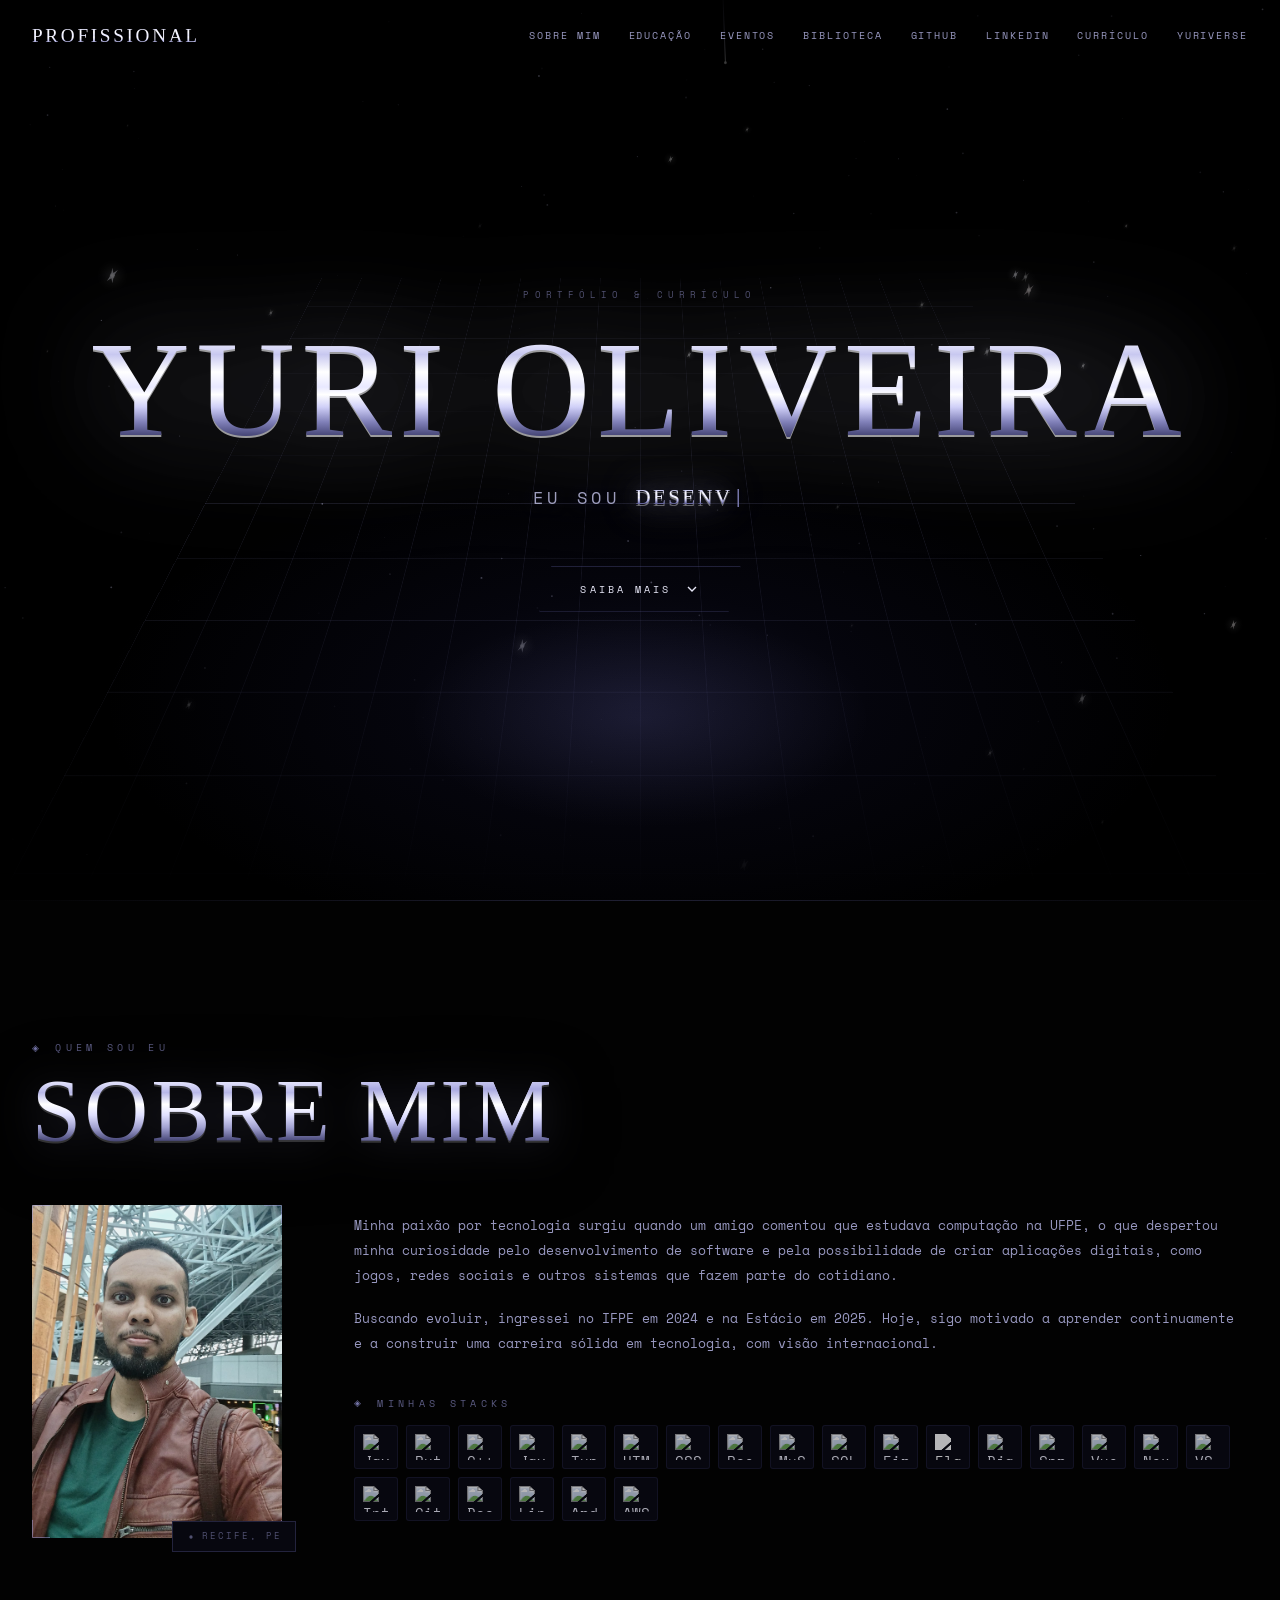
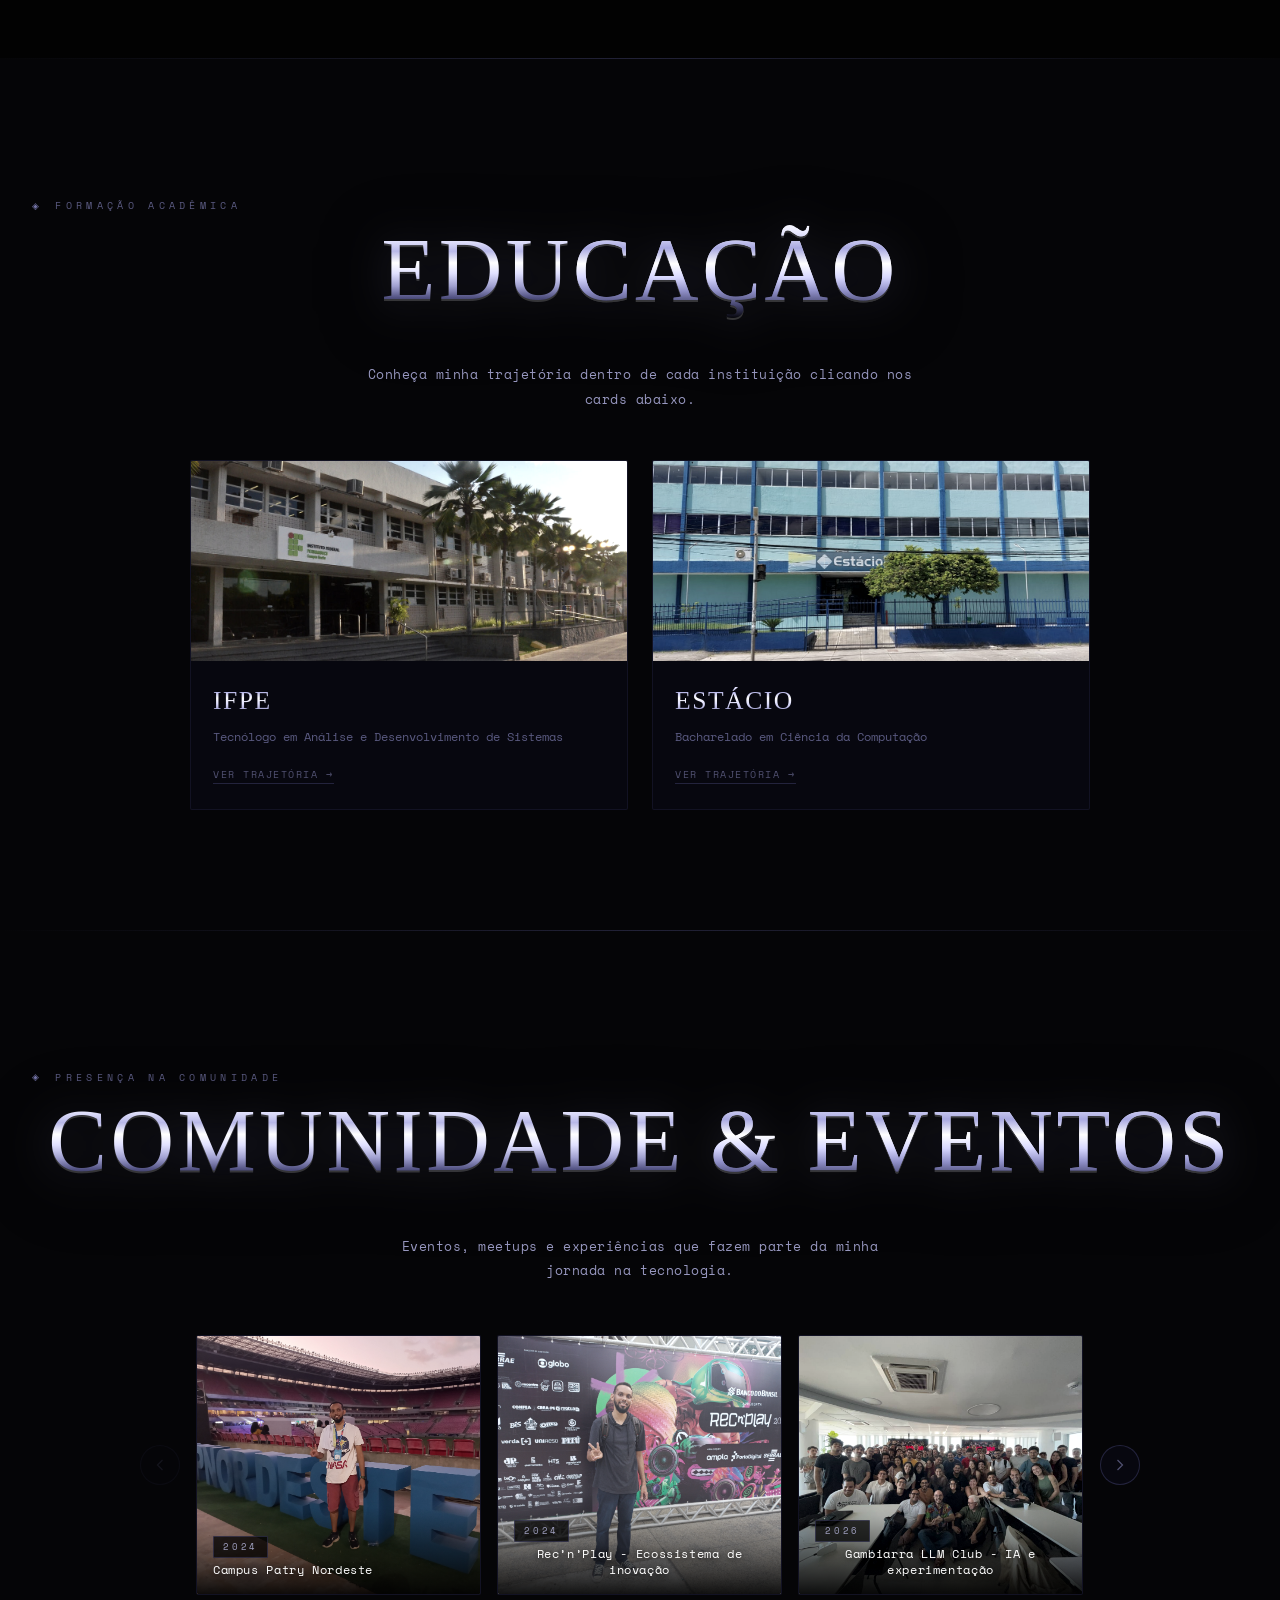
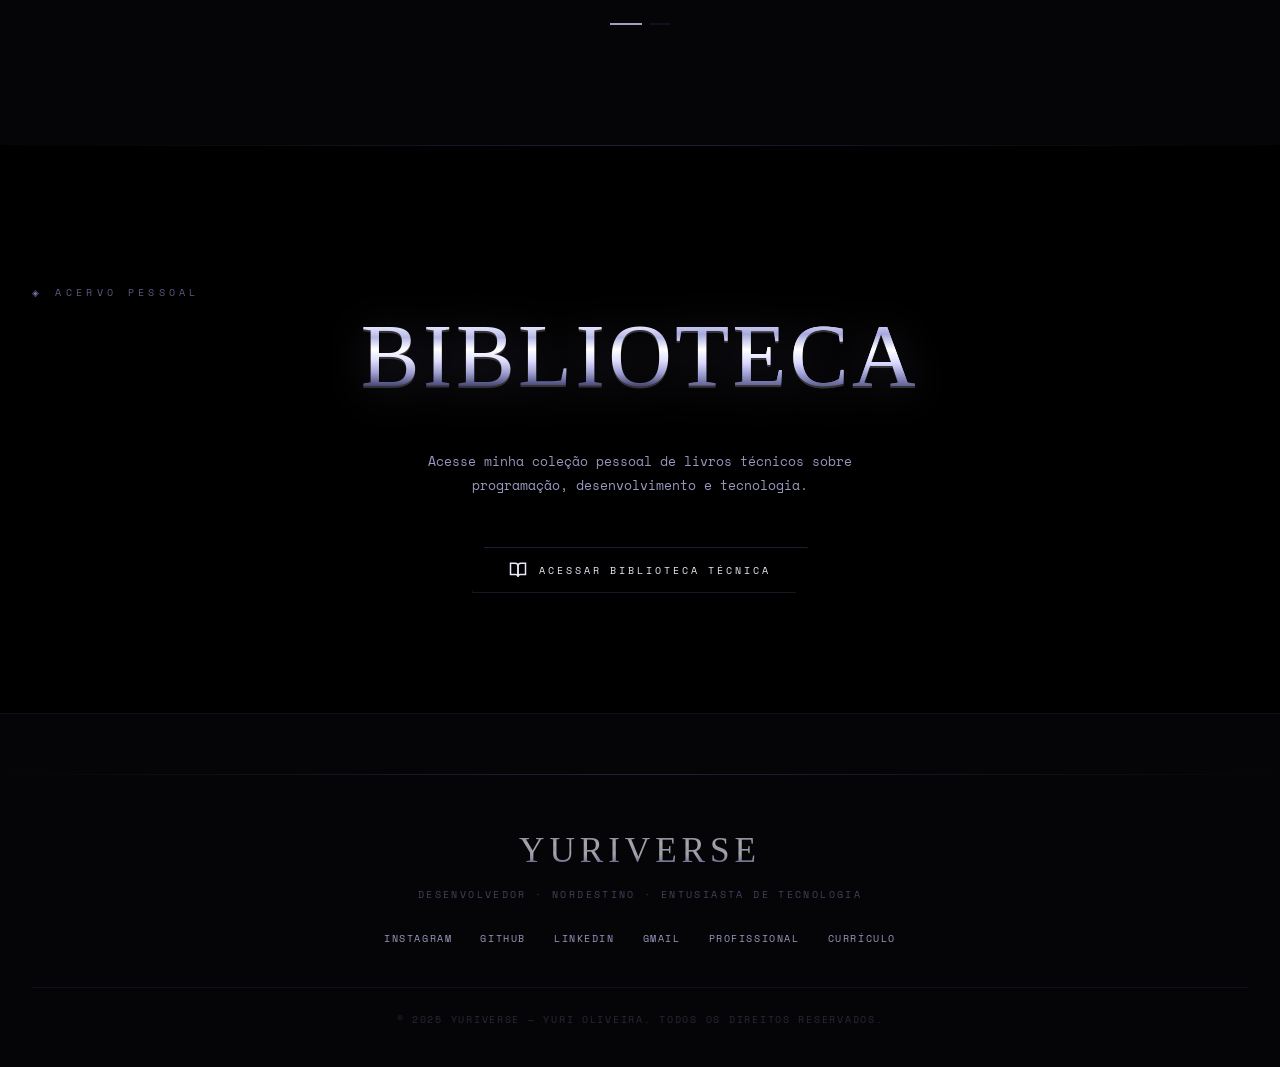
==== commit c24a8cd4: "fix(ui): ajusta ícones das abas, remove stack duplicada no sobre mim profissional e corrige animação" ====
--- a/profissional.html
+++ b/profissional.html
@@ -119,11 +119,6 @@
               <img src="https://cdn.jsdelivr.net/gh/devicons/devicon/icons/java/java-original.svg" alt="Java">
             </div>
 
-            <div class="stack-item" title="Spring Boot">
-              <img src="https://cdn.jsdelivr.net/gh/devicons/devicon/icons/spring/spring-original.svg"
-                alt="Spring Boot">
-            </div>
-
             <div class="stack-item" title="Python">
               <img src="https://cdn.jsdelivr.net/gh/devicons/devicon/icons/python/python-original.svg" alt="Python">
             </div>
@@ -171,7 +166,8 @@
 
             <!-- ================= FRAMEWORKS ================= -->
             <div class="stack-item" title="Flask">
-              <img src="https://cdn.jsdelivr.net/gh/devicons/devicon/icons/flask/flask-original.svg" alt="Flask">
+              <img src="https://cdn.jsdelivr.net/gh/devicons/devicon/icons/flask/flask-original.svg" alt="Flask"
+                style="filter: brightness(0) invert(1);">
             </div>
 
             <div class="stack-item" title="Django">
@@ -256,7 +252,7 @@
 
         <div class="edu-card" onclick="openModal('modal-estacio')">
           <div class="edu-card-img-wrap">
-            <img src="assets/imagens/cards/predio-clinicapsicologia.jpg" alt="Estácio" class="edu-card-img">
+            <img src="assets/imagens/cards/Estacio.jpg" alt="Estácio" class="edu-card-img">
           </div>
           <div class="edu-card-body">
             <h3 class="edu-card-title">Estácio</h3>
@@ -325,8 +321,8 @@
                 </div>
               </div>
             </div>
-            
-             <!-- 4. Nasa space apps -->
+
+            <!-- 4. Nasa space apps -->
             <div class="carousel-slide">
               <div class="carousel-img-wrap">
                 <img src="assets/imagens/carroselprof/Nasa.png" alt="Gambiarra LLM Club">
--- a/css/profissional.css
+++ b/css/profissional.css
@@ -1259,20 +1259,17 @@
   flex-direction: column;
   align-items: flex-start;
   gap: 4px;
-  opacity: 0;
-  transition: opacity .3s ease;
-}
-
-.carousel-slide:hover .carousel-overlay { opacity: 1; }
+  opacity: 1;
+}
 
 .carousel-tag {
   font-family: var(--font-body);
   font-size: .55rem;
   font-weight: 500;
   letter-spacing: .32em;
-  color: var(--silver-dim);
-  text-transform: uppercase;
-  background: rgba(0,0,0,0.88);
+  color: var(--silver-mid);
+  text-transform: uppercase;
+  background: rgba(0,0,0,0.75);
   border: 1px solid var(--border-hover);
   padding: 3px 9px;
   border-radius: 1px;
@@ -1281,10 +1278,11 @@
 .carousel-caption {
   font-family: var(--font-body);
   font-size: .78rem;
-  font-weight: 300;
+  font-weight: 400;
   letter-spacing: .05em;
-  color: var(--silver-bright);
+  color: #ffffff;
   line-height: 1.3;
+  text-shadow: 0 1px 6px rgba(0,0,0,0.9);
 }
 
 .carousel-btn {
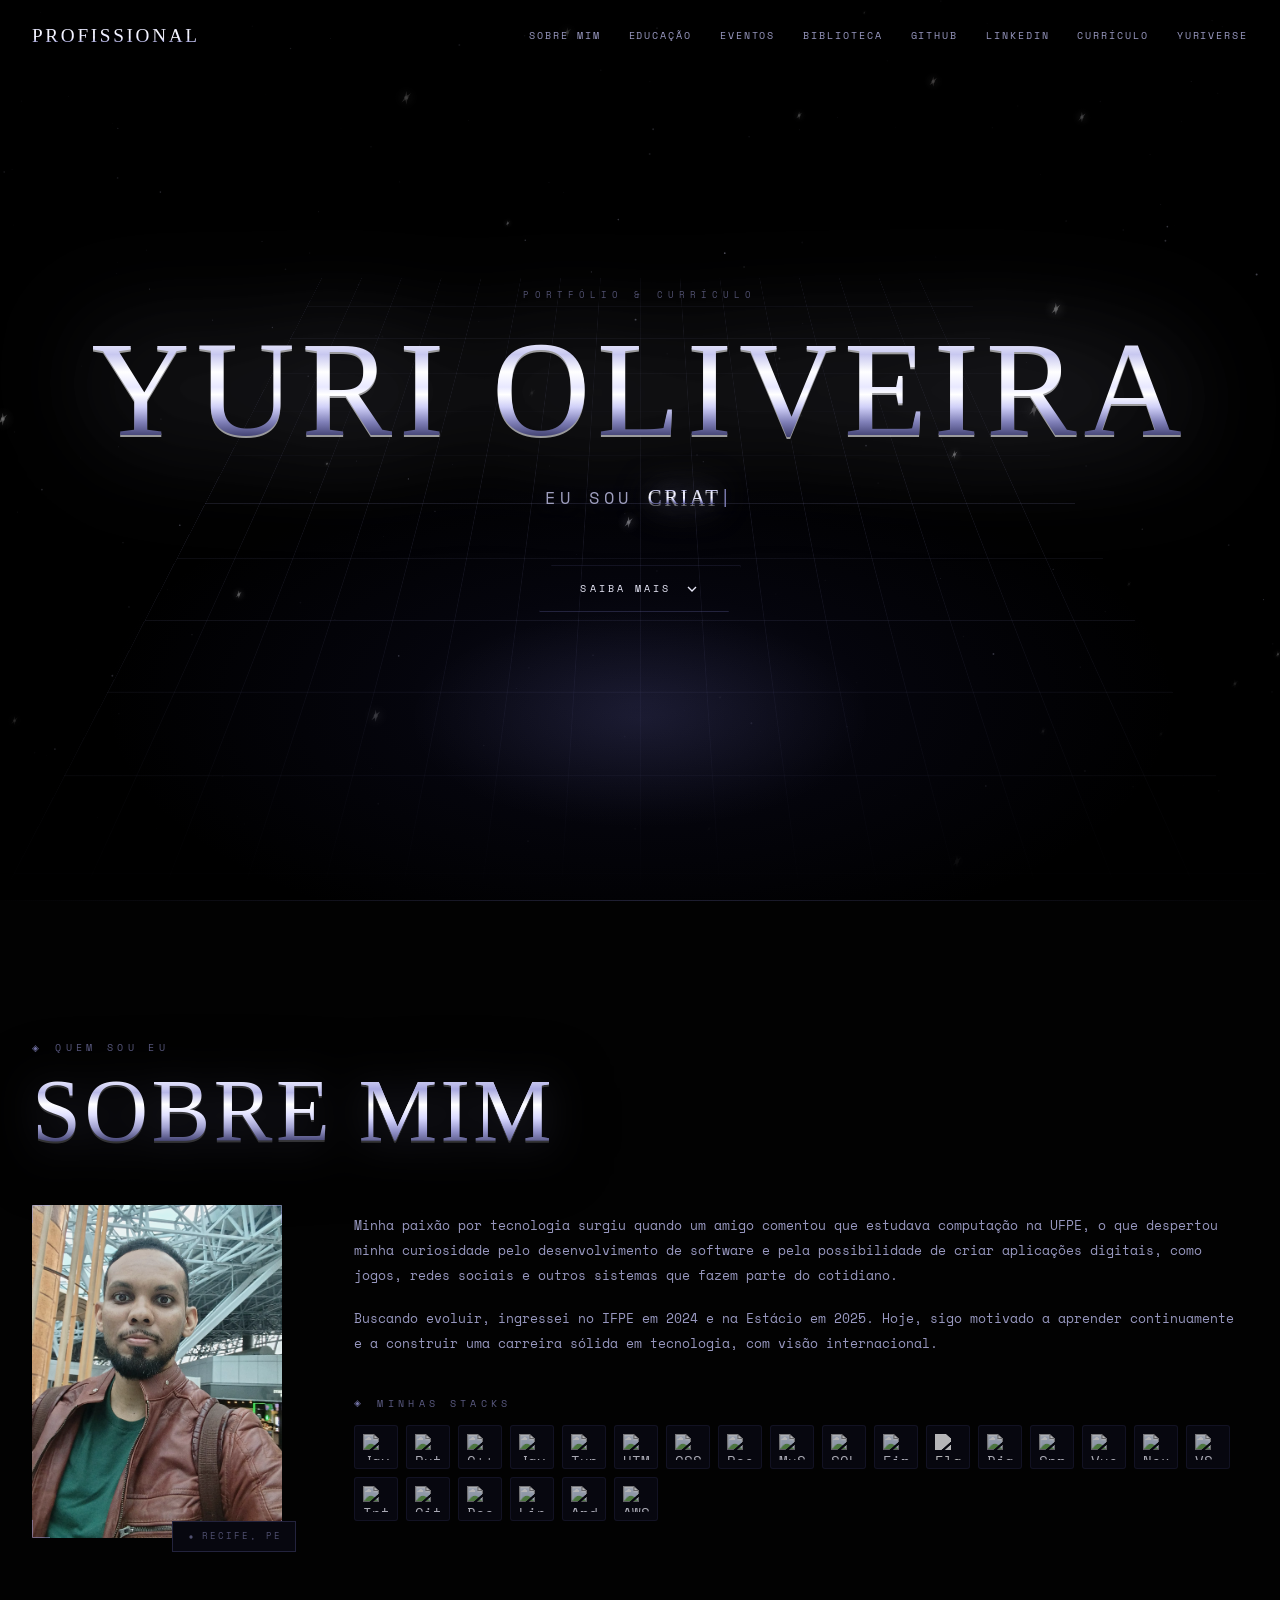
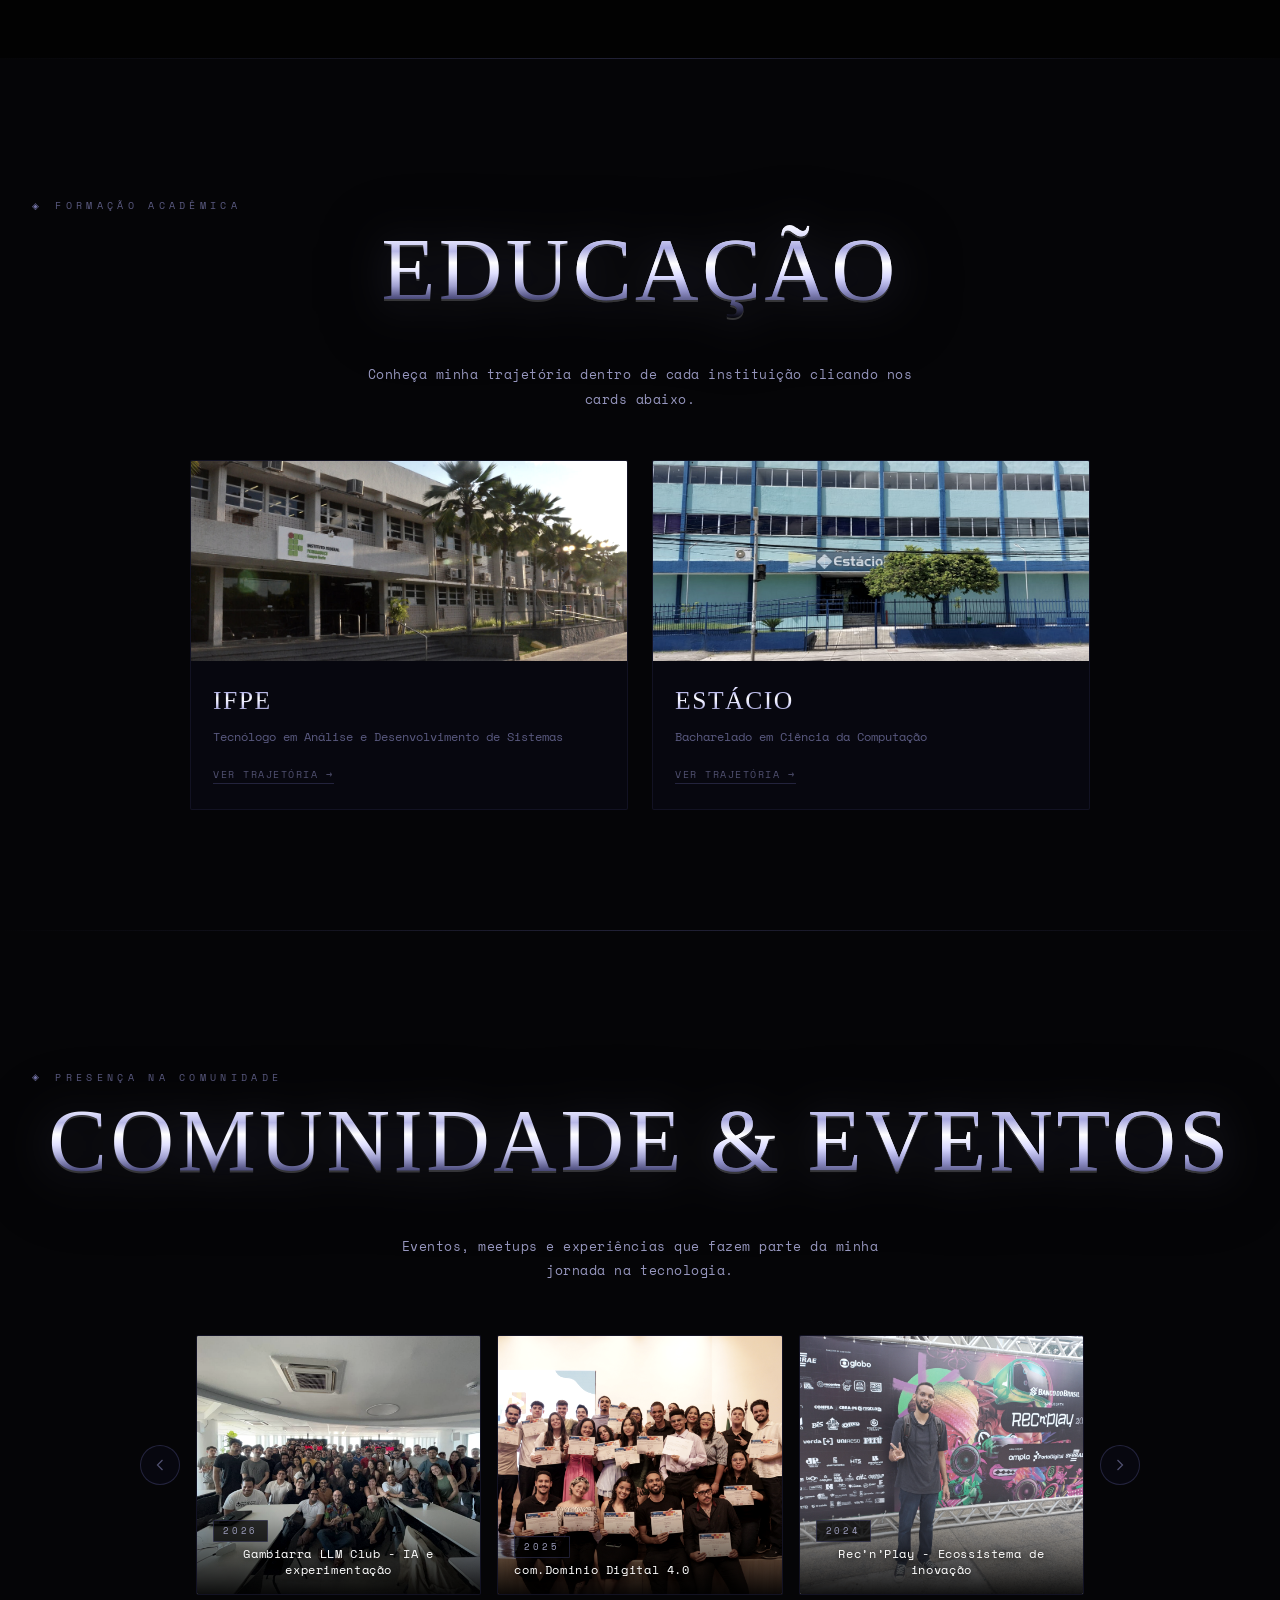
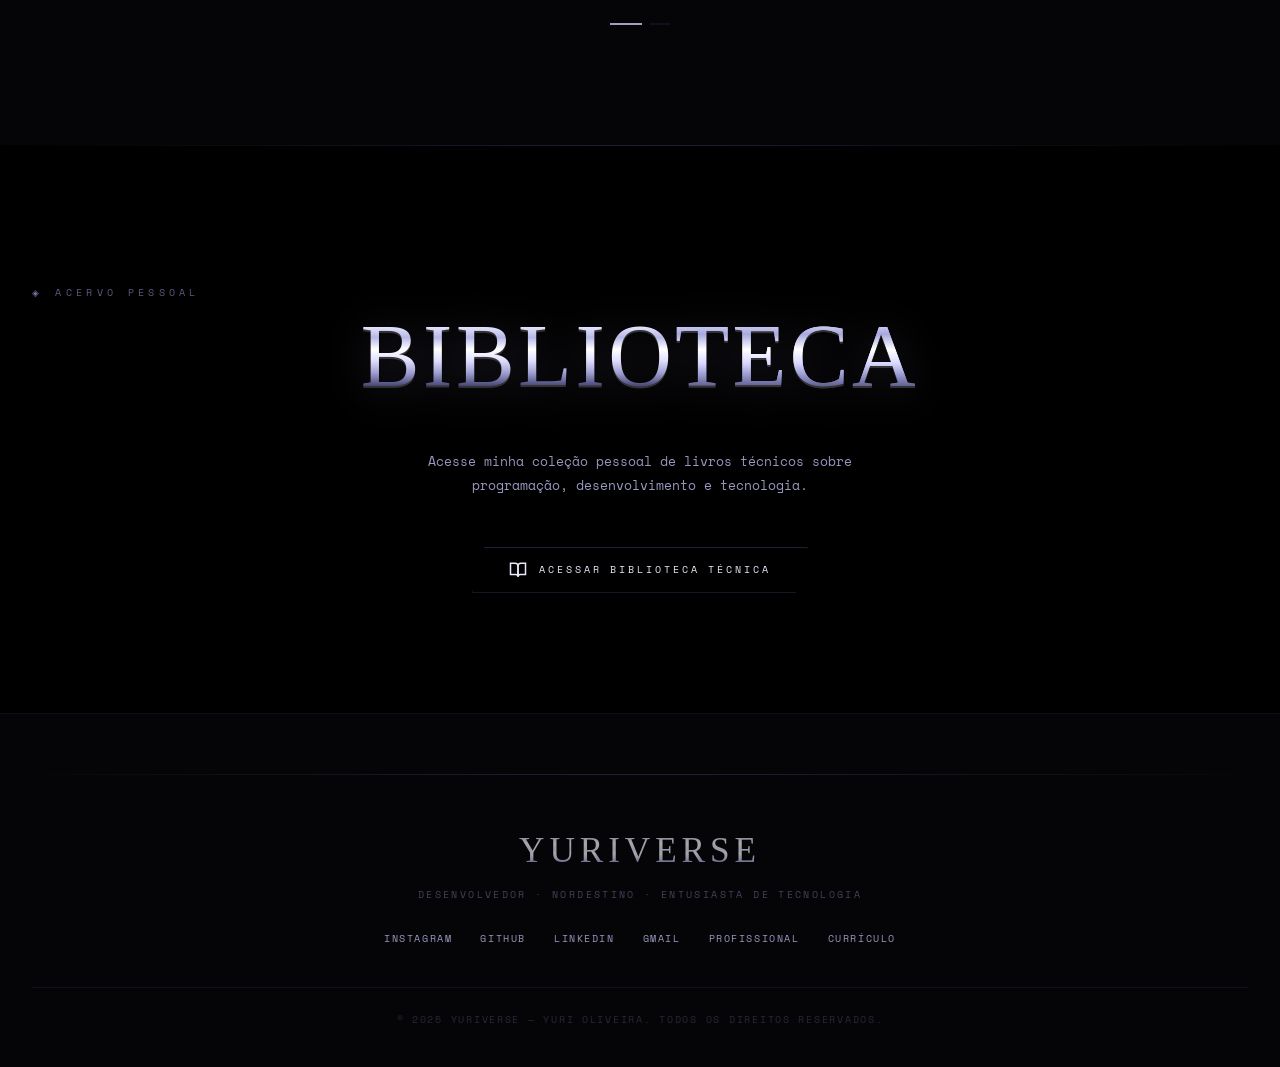
==== commit 4e579f0b: "REFACTOR: Reestruturação completa do YURIVERSE para arquitetura modular e otimizações - Separação de" ====
--- a/profissional.html
+++ b/profissional.html
@@ -19,7 +19,13 @@
     rel="stylesheet">
 
   <!-- CSS -->
-  <link rel="stylesheet" href="css/profissional.css">
+<!-- RESET + VARIÁVEIS + UTILIDADES (compartilhados) -->
+<link rel="stylesheet" href="css/shared/reset.css">
+<link rel="stylesheet" href="css/shared/variables.css">
+<link rel="stylesheet" href="css/shared/utilities.css">
+
+<!-- TEMA PROFISSIONAL -->
+<link rel="stylesheet" href="css/professional/profissional.css">  <!-- antigo profissional.css -->
 </head>
 
 <body>
@@ -32,9 +38,10 @@
     <div class="header-inner">
       <div class="logo" onclick="scrollToTop()">Profissional</div>
 
-      <button class="mobile-toggle" id="mobile-toggle" aria-label="Toggle menu">
-        <span></span><span></span><span></span>
-      </button>
+       <!-- Botão hambúrguer (mobile) -->
+    <button class="mobile-toggle" id="mobileToggle" aria-label="Menu">
+      <span></span><span></span><span></span>
+    </button>
 
       <nav class="header-nav" id="header-nav">
         <a href="#sobre-mim" class="nav-link" data-section="sobre-mim">Sobre Mim</a>
@@ -290,6 +297,39 @@
             <!-- ───────── CARROSSEL PROFISSIONAL ───────── -->
 
 
+    
+
+            <!-- 3. Gambiarra LLM Club (projeto técnico forte) -->
+            <div class="carousel-slide">
+              <div class="carousel-img-wrap">
+                <img src="assets/imagens/carroselprof/Gambiarra .jpeg" alt="Gambiarra LLM Club">
+                <div class="carousel-overlay">
+                  <span class="carousel-tag">2026</span>
+                  <p class="carousel-caption">Gambiarra LLM Club - IA e experimentação</p>
+                </div>
+              </div>
+            </div>
+                 <!-- 4. Nasa space apps -->
+              <div class="carousel-slide">
+              <div class="carousel-img-wrap">
+                <img src="assets/imagens/carroselprof/CDD.jpg" alt="Gambiarra LLM Club">
+                <div class="carousel-overlay">
+                  <span class="carousel-tag">2025</span>
+                  <p class="carousel-caption">com.Dominio Digital 4.0</p>
+                </div>
+              </div>
+            </div>
+                  <!-- 2. Rec’n’Play (maior impacto) -->
+            <div class="carousel-slide">
+              <div class="carousel-img-wrap">
+                <img src="assets/imagens/carroselprof/rec.jpg" alt="Rec n Play">
+                <div class="carousel-overlay">
+                  <span class="carousel-tag">2024</span>
+                  <p class="carousel-caption">Rec’n’Play - Ecossistema de inovação</p>
+                </div>
+              </div>
+            </div>
+
             <!-- 1. Campus Patry Nordeste -->
             <div class="carousel-slide">
               <div class="carousel-img-wrap">
@@ -300,27 +340,6 @@
                 </div>
               </div>
             </div>
-            <!-- 2. Rec’n’Play (maior impacto) -->
-            <div class="carousel-slide">
-              <div class="carousel-img-wrap">
-                <img src="assets/imagens/carroselprof/rec.jpg" alt="Rec n Play">
-                <div class="carousel-overlay">
-                  <span class="carousel-tag">2024</span>
-                  <p class="carousel-caption">Rec’n’Play - Ecossistema de inovação</p>
-                </div>
-              </div>
-            </div>
-
-            <!-- 3. Gambiarra LLM Club (projeto técnico forte) -->
-            <div class="carousel-slide">
-              <div class="carousel-img-wrap">
-                <img src="assets/imagens/carroselprof/Gambiarra .jpeg" alt="Gambiarra LLM Club">
-                <div class="carousel-overlay">
-                  <span class="carousel-tag">2026</span>
-                  <p class="carousel-caption">Gambiarra LLM Club - IA e experimentação</p>
-                </div>
-              </div>
-            </div>
 
             <!-- 4. Nasa space apps -->
             <div class="carousel-slide">
@@ -396,8 +415,12 @@
           <a href="https://www.linkedin.com/in/yuri-oliveira-aqui/" target="_blank" class="footer-social">LinkedIn</a>
           <a href="mailto:ysoli7777@gmail.com" class="footer-social">Gmail</a>
           <a href="profissional.html" class="footer-social set-skip-intro">Profissional</a>
-          <a href="https://drive.google.com/file/d/1SiSdcwtZ5zFJYy8ri4B7viJL3odk-oBz/view?usp=sharing" target="_blank"
-            class="footer-social">Currículo</a>
+          <a href="https://drive.google.com/file/d/110j-PD_URDGoqi7-6_rmGv_rpK56Mbvc/view?usp=sharing"
+   target="_blank"
+   rel="noopener noreferrer"
+   class="footer-social">
+   Currículo
+</a>
         </div>
       </div>
       <div class="footer-bottom">
@@ -521,7 +544,7 @@
   </div>
   </div>
 
-  <script src="js/profissional.js"></script>
+ <script type="module" src="js/professional/main.js"></script>
 </body>
 
 </html>
--- a/css/shared/variables.css
+++ b/css/shared/variables.css
@@ -0,0 +1,8 @@
+/* Variáveis globais compartilhadas entre temas */
+:root {
+  --transition-default: 0.25s ease;
+  --ease-out: cubic-bezier(0.16, 1, 0.3, 1);
+  --ease-in: cubic-bezier(0.7, 0, 0.84, 0);
+  --container: 1400px;
+  --header-h: 72px;
+}
--- a/css/shared/utilities.css
+++ b/css/shared/utilities.css
@@ -0,0 +1,30 @@
+/* Classes utilitárias comuns (podem ser estendidas por temas específicos) */
+.container {
+  width: 100%;
+  max-width: var(--container);
+  margin: 0 auto;
+  padding: 0 32px;
+}
+
+/* Botão primário (estilo base, será sobrescrito pelos temas se necessário) */
+.btn-primary {
+  display: inline-flex;
+  align-items: center;
+  gap: 12px;
+  font-family: var(--font-body, sans-serif);
+  font-size: 0.8rem;
+  font-weight: 700;
+  letter-spacing: 0.3em;
+  text-transform: uppercase;
+  padding: 18px 44px;
+  position: relative;
+  overflow: hidden;
+  transition: transform 0.2s ease;
+  cursor: pointer;
+  border: none;
+}
+
+.btn-primary span {
+  position: relative;
+  z-index: 1;
+}
--- a/css/professional/profissional.css
+++ b/css/professional/profissional.css
@@ -0,0 +1,1436 @@
+/* =============================================================
+   YURIVERSE — profissional.css
+   TEMA: Dawn FM (The Weeknd · XO · 2022)
+   Estética: Chrome & Silver · Black · Robert Beatty · 70s sci-fi
+   Paleta: Preto absoluto · Chrome/Prata · Azul-violeta · Creme
+   Fontes: Klarissa (títulos) + Space Mono (corpo)
+   ============================================================= */
+
+@import url('https://fonts.cdnfonts.com/css/klarissa');
+@import url('https://fonts.googleapis.com/css2?family=Space+Mono:wght@400;700&display=swap');
+
+*, *::before, *::after { margin:0; padding:0; box-sizing:border-box; }
+
+:root {
+  /* ── PALETA CHROME / SILVER ──────────────────────────── */
+  --bg-void:        #000000;
+  --bg-deep:        #020202;
+  --bg-surface:     #050507;
+  --bg-card:        #07070f;
+  --bg-card-hover:  #0e0e1e;
+  --bg-input:       #030305;
+
+  /* Chrome / Prata */
+  --chrome-light:   #ffffff;
+  --chrome-mid:     #c8c8e0;
+  --chrome-dark:    #7070a0;
+  --chrome-shadow:  #20203a;
+  --silver-bright:  #e8e8f8;
+  --silver-mid:     #a0a0c0;
+  --silver-dim:     #505070;
+  --silver-deep:    #28283c;
+
+  /* Acento azul-violeta */
+  --accent:         #6060a0;
+  --accent-bright:  #9090d0;
+  --accent-dim:     rgba(144,144,208,0.65);
+  --accent-glow:    rgba(100,100,200,0.15);
+  --accent-pale:    rgba(100,100,200,0.06);
+  --accent-border:  rgba(144,144,208,0.28);
+  --accent-border2: rgba(144,144,208,0.12);
+
+  /* Compatibilidade retroativa (aliases para variáveis do layout antigo) */
+  --bg-base:        var(--bg-void);
+  --orange:         #6060a0;
+  --orange-dim:     rgba(96,96,160,0.7);
+  --cream:          var(--silver-bright);
+  --cream-dim:      rgba(232,232,248,0.7);
+  --cream-faint:    rgba(232,232,248,0.12);
+  --border:         rgba(100,100,180,0.12);
+  --border-hover:   rgba(120,120,200,0.25);
+  --border-strong:  rgba(160,160,220,0.5);
+  --white-faint:    rgba(100,100,200,0.03);
+
+  /* Texto */
+  --text-primary:   #eeeeff;
+  --text-secondary: #9898c0;
+  --text-muted:     #5a5a80;
+  --text-tertiary:  #6a6a90;
+
+  /* Gradiente cromo — hero title */
+  --chrome-title: linear-gradient(
+    180deg,
+    #ffffff   0%,
+    #f0f0ff  10%,
+    #c8c8f0  22%,
+    #ffffff  36%,
+    #e8e8ff  48%,
+    #ffffff  54%,
+    #d0d0f8  64%,
+    #8080b8  76%,
+    #404070  88%,
+    #080810 100%
+  );
+
+  /* Gradiente cromo — headings de seção */
+  --chrome-heading: linear-gradient(
+    180deg,
+    #ffffff  0%,
+    #e8e8ff 14%,
+    #b8b8e8 28%,
+    #ffffff 42%,
+    #e0e0ff 55%,
+    #a0a0d0 70%,
+    #505080 84%,
+    #0a0a14 100%
+  );
+
+  /* Gradiente cromo — em (itálico) nas headings */
+  --chrome-em: linear-gradient(
+    180deg,
+    #ffffff  0%,
+    #e8e8ff 12%,
+    #a8a8e0 28%,
+    #ffffff 44%,
+    #d8d8ff 58%,
+    #9090c8 72%,
+    #404068 88%,
+    #05050a 100%
+  );
+
+  /* Progress bar */
+  --progress-grad: linear-gradient(90deg, #3030a0, #a0a0e0, #ffffff, #a0a0e0, #3030a0);
+
+  --font-display: 'Klarissa', serif;
+  --font-body: 'Space Mono', monospace;
+
+  --container: 1300px;
+  --header-h:  72px;
+  --ease-out:  cubic-bezier(0.16,1,0.3,1);
+  --transition: 0.25s ease;
+}
+
+html { scroll-behavior: smooth; }
+
+body {
+  background: var(--bg-void);
+  font-family: var(--font-body);
+  font-weight: 400;
+  font-size: 14px;
+  line-height: 1.6;
+  color: var(--text-primary);
+  overflow-x: hidden;
+  -webkit-font-smoothing: antialiased;
+  -moz-osx-font-smoothing: grayscale;
+  text-rendering: optimizeLegibility;
+  background-image: url("data:image/svg+xml,%3Csvg viewBox='0 0 256 256' xmlns='http://www.w3.org/2000/svg'%3E%3Cfilter id='noise'%3E%3CfeTurbulence type='fractalNoise' baseFrequency='0.9' numOctaves='4' stitchTiles='stitch'/%3E%3C/filter%3E%3Crect width='100%25' height='100%25' filter='url(%23noise)' opacity='0.03'/%3E%3C/svg%3E");
+}
+
+img    { display:block; max-width:100%; height:auto; }
+a      { text-decoration:none; color:inherit; }
+button { cursor:pointer; background:none; border:none; font-family:inherit; }
+
+/* ── UTILITIES ──────────────────────────────────────────────── */
+.container {
+  width: 100%;
+  max-width: var(--container);
+  margin: 0 auto;
+  padding: 0 32px;
+}
+
+.section-label {
+  font-family: var(--font-body);
+  font-size: 0.6rem;
+  font-weight: 500;
+  letter-spacing: 0.45em;
+  color: var(--text-muted);
+  text-transform: uppercase;
+  margin-bottom: 14px;
+  display: flex;
+  align-items: center;
+  gap: 12px;
+}
+
+.section-label::before {
+  content: '◈';
+  font-size: 0.55rem;
+  color: var(--accent-bright);
+  opacity: 0.8;
+}
+
+.section-heading {
+  font-family: var(--font-display);
+  font-size: clamp(2.8rem, 7vw, 5.5rem);
+  font-weight: 400;
+  line-height: 0.95;
+  letter-spacing: 0.04em;
+  text-transform: uppercase;
+  background: var(--chrome-heading);
+  -webkit-background-clip: text;
+  -webkit-text-fill-color: transparent;
+  background-clip: text;
+  margin-bottom: 52px;
+  filter: drop-shadow(0 2px 0 rgba(255,255,255,0.18))
+          drop-shadow(0 4px 20px rgba(180,180,255,0.2))
+          drop-shadow(0 8px 32px rgba(0,0,0,0.9));
+}
+
+.section-heading em {
+  font-style: normal;
+  background: var(--chrome-em);
+  -webkit-background-clip: text;
+  -webkit-text-fill-color: transparent;
+  background-clip: text;
+}
+
+/* ── SCROLL PROGRESS ────────────────────────────────────────── */
+.scroll-progress {
+  position: fixed;
+  top:0; left:0;
+  height: 2px;
+  width: 0%;
+  background: var(--progress-grad);
+  background-size: 200% 100%;
+  animation: shimmer-bar 3s linear infinite;
+  z-index: 9999;
+  transition: width .1s linear;
+}
+
+@keyframes shimmer-bar {
+  0%   { background-position: 200% 0; }
+  100% { background-position: -200% 0; }
+}
+
+/* ── HEADER ─────────────────────────────────────────────────── */
+.header {
+  position: fixed;
+  top:0; left:0; right:0;
+  height: var(--header-h);
+  z-index: 1000;
+  transition: background var(--transition), transform .3s ease, border-color var(--transition);
+}
+
+.header.scrolled {
+  background: rgba(0,0,8,.97);
+  border-bottom: 1px solid var(--accent-border2);
+  backdrop-filter: blur(16px);
+  -webkit-backdrop-filter: blur(16px);
+}
+
+.header.hidden { transform: translateY(-100%); }
+
+.header-inner {
+  height: 100%;
+  max-width: var(--container);
+  margin: 0 auto;
+  padding: 0 32px;
+  display: flex;
+  align-items: center;
+  justify-content: space-between;
+}
+
+.logo {
+  font-family: var(--font-display);
+  font-size: 1.2rem;
+  font-weight: 400;
+  letter-spacing: .14em;
+  text-transform: uppercase;
+  cursor: pointer;
+  user-select: none;
+  flex-shrink: 0;
+  background: var(--chrome-title);
+  -webkit-background-clip: text;
+  -webkit-text-fill-color: transparent;
+  background-clip: text;
+  transition: filter var(--transition);
+}
+
+.logo:hover { filter: brightness(1.3); }
+
+.header-nav {
+  display: flex;
+  align-items: center;
+  gap: 28px;
+}
+
+.header-nav .nav-link {
+  font-family: var(--font-body);
+  font-size: .6rem;
+  font-weight: 500;
+  letter-spacing: .2em;
+  text-transform: uppercase;
+  color: var(--text-secondary);
+  position: relative;
+  transition: color var(--transition);
+  white-space: nowrap;
+}
+
+.header-nav .nav-link::after {
+  content: '';
+  position: absolute;
+  bottom: -4px; left: 0;
+  width: 0; height: 1px;
+  background: var(--chrome-heading);
+  transition: width var(--transition);
+}
+
+.header-nav .nav-link:hover { color: var(--silver-bright); }
+.header-nav .nav-link:hover::after,
+.header-nav .nav-link.active::after { width: 100%; }
+.header-nav .nav-link.active { color: var(--silver-bright); }
+
+/* Mobile Toggle */
+.mobile-toggle {
+  display: none;
+  flex-direction: column;
+  gap: 5px;
+  padding: 10px;
+  cursor: pointer;
+  z-index: 1003;
+  border-radius: 2px;
+  border: 1px solid var(--border);
+  background: var(--bg-card);
+  flex-shrink: 0;
+}
+
+.mobile-toggle span {
+  display: block;
+  width: 22px; height: 1px;
+  background: var(--silver-dim);
+  transition: transform .3s ease, opacity .3s ease;
+}
+
+.mobile-toggle.active span:nth-child(1) { transform: translateY(6px) rotate(45deg); }
+.mobile-toggle.active span:nth-child(2) { opacity: 0; }
+.mobile-toggle.active span:nth-child(3) { transform: translateY(-6px) rotate(-45deg); }
+
+/* ── HERO ───────────────────────────────────────────────────── */
+.hero-section {
+  position: relative;
+  height: 100vh;
+  min-height: 640px;
+  display: flex;
+  align-items: center;
+  justify-content: center;
+  overflow: hidden;
+  background: #000;
+}
+
+#hero-canvas {
+  position: absolute;
+  inset: 0;
+  z-index: 0;
+  opacity: 0.6;
+}
+
+.css-grid-hero {
+  position: absolute;
+  inset: 0;
+  pointer-events: none;
+  z-index: 1;
+  background-image:
+    linear-gradient(rgba(160,160,220,0.18) 1px, transparent 1px),
+    linear-gradient(90deg, rgba(160,160,220,0.14) 1px, transparent 1px);
+  background-size: 80px 80px;
+  transform-origin: bottom center;
+  transform: perspective(500px) rotateX(22deg) scaleY(1.5);
+}
+
+.css-grid-hero::after {
+  content: '';
+  position: absolute;
+  inset: 0;
+  background: repeating-linear-gradient(
+    0deg,
+    transparent,
+    transparent 3px,
+    rgba(0,0,0,0.04) 3px,
+    rgba(0,0,0,0.04) 6px
+  );
+  pointer-events: none;
+}
+
+.hero-overlay {
+  position: absolute;
+  inset: 0;
+  background:
+    radial-gradient(ellipse 60% 40% at 50% 78%, rgba(96,96,200,0.15) 0%, rgba(60,60,160,0.08) 30%, transparent 70%),
+    radial-gradient(ellipse 30% 20% at 50% 80%, rgba(160,160,255,0.10) 0%, transparent 60%),
+    linear-gradient(to top, rgba(0,0,0,1) 0%, rgba(0,0,0,.15) 45%, rgba(0,0,0,.65) 100%);
+  z-index: 2;
+}
+
+.hero-content {
+  position: relative;
+  z-index: 3;
+  text-align: center;
+  padding: 0 24px;
+  width: 100%;
+}
+
+.hero-eyebrow {
+  font-family: var(--font-body);
+  font-size: .58rem;
+  font-weight: 500;
+  letter-spacing: .55em;
+  color: var(--silver-dim);
+  text-transform: uppercase;
+  margin-bottom: 24px;
+}
+
+.hero-title {
+  font-family: var(--font-display);
+  font-size: clamp(2.6rem, 11vw, 8.5rem);
+  font-weight: 400;
+  line-height: 0.92;
+  letter-spacing: 0.05em;
+  text-transform: uppercase;
+  background: var(--chrome-title);
+  -webkit-background-clip: text;
+  -webkit-text-fill-color: transparent;
+  background-clip: text;
+  filter: drop-shadow(0 0 60px rgba(200,200,255,0.35))
+          drop-shadow(0 2px 0 rgba(255,255,255,0.6))
+          drop-shadow(0 6px 16px rgba(0,0,0,0.95));
+  margin-bottom: 28px;
+  white-space: nowrap;
+}
+
+.hero-subtitle {
+  font-family: var(--font-body);
+  font-size: clamp(.85rem, 2vw, 1.05rem);
+  font-weight: 400;
+  letter-spacing: .28em;
+  color: var(--silver-mid);
+  text-transform: uppercase;
+  margin-bottom: 52px;
+  min-height: 2em;
+  text-shadow: 0 0 20px rgba(160,160,255,0.25);
+}
+
+.rotating-word {
+  font-family: var(--font-display);
+  font-size: clamp(1rem, 2.4vw, 1.3rem);
+  font-weight: 400;
+  letter-spacing: .12em;
+  background: var(--chrome-title);
+  -webkit-background-clip: text;
+  -webkit-text-fill-color: transparent;
+  background-clip: text;
+  filter: drop-shadow(0 0 18px rgba(220,220,255,0.55))
+          drop-shadow(0 2px 0 rgba(255,255,255,0.4));
+}
+
+.cursor {
+  color: var(--accent-bright);
+  -webkit-text-fill-color: var(--accent-bright);
+  animation: blink .85s step-end infinite;
+}
+
+@keyframes blink { 0%,100%{opacity:1} 50%{opacity:0} }
+
+.btn-primary {
+  display: inline-flex;
+  align-items: center;
+  gap: 12px;
+  font-family: var(--font-body);
+  font-size: .65rem;
+  font-weight: 500;
+  letter-spacing: .3em;
+  text-transform: uppercase;
+  color: var(--silver-bright);
+  background: transparent;
+  border: 1px solid var(--border-hover);
+  padding: 14px 40px;
+  cursor: pointer;
+  position: relative;
+  overflow: hidden;
+  transition: color .3s, border-color .3s;
+  clip-path: polygon(12px 0%, 100% 0%, calc(100% - 12px) 100%, 0% 100%);
+}
+
+.btn-primary::before {
+  content: '';
+  position: absolute;
+  inset: 0;
+  background: linear-gradient(135deg, rgba(80,80,160,0.2), rgba(160,160,220,0.1));
+  opacity: 0;
+  transition: opacity 0.3s;
+}
+
+.btn-primary:hover::before { opacity: 1; }
+.btn-primary:hover { border-color: var(--border-strong); color: #fff; }
+.btn-primary span, .btn-primary svg { position:relative; z-index:1; }
+
+.scroll-indicator {
+  position: absolute;
+  bottom: 32px; left: 50%;
+  transform: translateX(-50%);
+  color: var(--silver-dim);
+  opacity: .5;
+  z-index: 3;
+  animation: bounce 2s infinite;
+}
+
+@keyframes bounce {
+  0%,100%{ transform:translateX(-50%) translateY(0); }
+  50%    { transform:translateX(-50%) translateY(8px); }
+}
+
+/* ── SOBRE MIM ───────────────────────────────────────────────── */
+.about-section {
+  position: relative;
+  padding: 140px 0 120px;
+  background: var(--bg-deep);
+  overflow: hidden;
+}
+
+.about-section::before {
+  content: '';
+  position: absolute;
+  top:0; left:0; right:0;
+  height: 1px;
+  background: linear-gradient(to right, transparent, var(--border-hover), transparent);
+}
+
+.about-number {
+  position: absolute;
+  top: 60px; right: 40px;
+  font-family: var(--font-display);
+  font-size: clamp(5rem, 16vw, 10rem);
+  color: var(--white-faint);
+  line-height: 1;
+  pointer-events: none;
+  user-select: none;
+  font-weight: 400;
+  background: var(--chrome-title);
+  -webkit-background-clip: text;
+  -webkit-text-fill-color: transparent;
+  background-clip: text;
+  opacity: 0.05;
+}
+
+.about-grid {
+  display: grid;
+  grid-template-columns: 250px 1fr;
+  gap: 72px;
+  align-items: start;
+}
+
+.about-image-wrapper { position: relative; }
+
+.about-image-frame {
+  position: relative;
+  aspect-ratio: 3/4;
+  overflow: hidden;
+  border-radius: 1px;
+}
+
+.about-photo {
+  width: 100%; height: 100%;
+  object-fit: cover;
+  filter: grayscale(20%) contrast(1.08) brightness(0.95);
+  transition: filter .5s ease, transform .6s var(--ease-out);
+}
+
+.about-image-frame:hover .about-photo {
+  filter: grayscale(0%) contrast(1.05);
+  transform: scale(1.03);
+}
+
+.about-image-corner { position:absolute; width:18px; height:18px; }
+.c1 { top:0;    left:0;  border-top:1px solid var(--border-strong); border-left:1px solid var(--border-strong); }
+.c2 { top:0;    right:0; border-top:1px solid var(--border-strong); border-right:1px solid var(--border-strong); }
+.c3 { bottom:0; left:0;  border-bottom:1px solid var(--border-strong); border-left:1px solid var(--border-strong); }
+.c4 { bottom:0; right:0; border-bottom:1px solid var(--border-strong); border-right:1px solid var(--border-strong); }
+
+.about-tag {
+  position: absolute;
+  bottom: -14px; right: -14px;
+  background: var(--bg-card);
+  border: 1px solid var(--border-hover);
+  color: var(--silver-dim);
+  font-size: .58rem;
+  font-weight: 500;
+  letter-spacing: .22em;
+  text-transform: uppercase;
+  padding: 7px 13px;
+  display: flex;
+  align-items: center;
+  gap: 6px;
+  font-family: var(--font-body);
+}
+
+.about-text { padding: 8px 0; }
+
+.about-body {
+  font-family: var(--font-body);
+  font-size: .82rem;
+  font-weight: 300;
+  color: var(--text-secondary);
+  line-height: 1.9;
+  margin-bottom: 18px;
+}
+
+.stacks-grid {
+  display: flex;
+  flex-wrap: wrap;
+  gap: 8px;
+  margin-top: 12px;
+}
+
+.stack-item {
+  width: 44px; height: 44px;
+  background: var(--bg-card);
+  border: 1px solid var(--border);
+  border-radius: 3px;
+  display: flex;
+  align-items: center;
+  justify-content: center;
+  padding: 8px;
+  transition: border-color .2s, transform .2s, box-shadow .2s;
+  cursor: default;
+}
+
+.stack-item:hover {
+  border-color: var(--border-hover);
+  transform: translateY(-3px);
+  box-shadow: 0 4px 14px rgba(100,100,200,0.18);
+}
+.stack-item img   { width:100%; height:100%; object-fit:contain; opacity:0.7; filter: grayscale(30%); }
+.stack-item:hover img { opacity:1; filter: grayscale(0%); }
+
+/* ── EDUCAÇÃO ───────────────────────────────────────────────── */
+.education-section {
+  position: relative;
+  padding: 140px 0 120px;
+  background: var(--bg-surface);
+  overflow: hidden;
+  text-align: center;
+}
+
+.education-section::before {
+  content: '';
+  position: absolute;
+  top:0; left:0; right:0;
+  height: 1px;
+  background: linear-gradient(to right, transparent, var(--border-hover), transparent);
+}
+
+.education-number {
+  position: absolute;
+  top: 60px; left: 40px;
+  font-family: var(--font-display);
+  font-size: clamp(5rem, 16vw, 10rem);
+  background: var(--chrome-title);
+  -webkit-background-clip: text;
+  -webkit-text-fill-color: transparent;
+  background-clip: text;
+  line-height: 1;
+  pointer-events: none;
+  user-select: none;
+  font-weight: 400;
+  opacity: 0.05;
+}
+
+.education-intro {
+  font-family: var(--font-body);
+  font-size: .8rem;
+  font-weight: 300;
+  color: var(--text-secondary);
+  margin-bottom: 48px;
+  max-width: 560px;
+  letter-spacing: .04em;
+  line-height: 1.9;
+  margin-left: auto;
+  margin-right: auto;
+}
+
+.education-cards {
+  display: grid;
+  grid-template-columns: repeat(auto-fit, minmax(300px, 1fr));
+  gap: 24px;
+  max-width: 900px;
+  margin: 0 auto;
+}
+
+.edu-card {
+  background: var(--bg-card);
+  border: 1px solid var(--border);
+  border-radius: 2px;
+  overflow: hidden;
+  cursor: pointer;
+  transition: border-color .3s, transform .3s, box-shadow .3s;
+  position: relative;
+}
+
+.edu-card::before {
+  content: '';
+  position: absolute;
+  top: 0; left: 0; right: 0;
+  height: 1px;
+  background: linear-gradient(90deg, transparent, var(--silver-dim), transparent);
+  opacity: 0;
+  transition: opacity 0.3s;
+}
+
+.edu-card:hover {
+  border-color: var(--border-hover);
+  transform: translateY(-4px);
+  box-shadow: 0 12px 40px rgba(100,100,200,0.12), 0 0 0 1px var(--border);
+}
+.edu-card:hover::before { opacity: 1; }
+
+.edu-card-img-wrap {
+  width: 100%;
+  height: 200px;
+  background: var(--bg-surface);
+  overflow: hidden;
+  display: block;
+}
+
+.edu-card-img {
+  width: 100%;
+  height: 100%;
+  object-fit: cover;
+  filter: grayscale(40%) contrast(1.05);
+  transition: filter .4s, transform .4s ease;
+}
+
+.edu-card:hover .edu-card-img {
+  filter: grayscale(0%) contrast(1.02);
+  transform: scale(1.03);
+}
+
+.edu-card-body { padding: 20px 22px 24px; text-align: left; }
+
+.edu-card-title {
+  font-family: var(--font-display);
+  font-size: 1.6rem;
+  font-weight: 400;
+  letter-spacing: .06em;
+  text-transform: uppercase;
+  background: var(--chrome-heading);
+  -webkit-background-clip: text;
+  -webkit-text-fill-color: transparent;
+  background-clip: text;
+  margin-bottom: 6px;
+}
+
+.edu-card-sub {
+  font-family: var(--font-body);
+  font-size: .72rem;
+  font-weight: 300;
+  color: var(--text-muted);
+  line-height: 1.6;
+  margin-bottom: 16px;
+}
+
+.edu-card-link {
+  font-family: var(--font-body);
+  font-size: .6rem;
+  font-weight: 500;
+  letter-spacing: .16em;
+  color: var(--silver-dim);
+  border-bottom: 1px solid var(--border-hover);
+  padding-bottom: 2px;
+  transition: color .2s, border-color .2s;
+  text-transform: uppercase;
+}
+
+.edu-card:hover .edu-card-link {
+  color: var(--silver-mid);
+  border-color: var(--border-strong);
+}
+
+/* ── BIBLIOTECA ─────────────────────────────────────────────── */
+.library-section {
+  position: relative;
+  padding: 140px 0 120px;
+  background: var(--bg-void);
+  overflow: hidden;
+  text-align: center;
+}
+
+.library-section::before {
+  content: '';
+  position: absolute;
+  top:0; left:0; right:0;
+  height: 1px;
+  background: linear-gradient(to right, transparent, var(--border-hover), transparent);
+}
+
+.library-number {
+  position: absolute;
+  top: 60px; right: 40px;
+  font-family: var(--font-display);
+  font-size: clamp(5rem, 16vw, 10rem);
+  background: var(--chrome-title);
+  -webkit-background-clip: text;
+  -webkit-text-fill-color: transparent;
+  background-clip: text;
+  line-height: 1;
+  pointer-events: none;
+  user-select: none;
+  font-weight: 400;
+  opacity: 0.05;
+}
+
+.library-description {
+  font-family: var(--font-body);
+  font-size: .8rem;
+  font-weight: 300;
+  color: var(--text-secondary);
+  max-width: 520px;
+  margin: 0 auto 48px auto;
+  line-height: 1.9;
+}
+
+.btn-biblioteca {
+  display: inline-flex;
+  align-items: center;
+  gap: 12px;
+  background: transparent;
+  border: 1px solid var(--border-hover);
+  padding: 13px 36px;
+  font-family: var(--font-body);
+  font-size: .65rem;
+  font-weight: 500;
+  letter-spacing: .28em;
+  color: var(--silver-bright);
+  text-transform: uppercase;
+  cursor: pointer;
+  clip-path: polygon(12px 0%, 100% 0%, calc(100% - 12px) 100%, 0% 100%);
+  position: relative;
+  overflow: hidden;
+  transition: border-color .3s, color .3s;
+}
+
+.btn-biblioteca::before {
+  content: '';
+  position: absolute;
+  inset: 0;
+  background: linear-gradient(135deg, rgba(80,80,160,0.15), rgba(160,160,220,0.08));
+  opacity: 0;
+  transition: opacity 0.3s;
+}
+
+.btn-biblioteca:hover::before { opacity: 1; }
+.btn-biblioteca:hover { border-color: var(--border-strong); color: #fff; }
+
+/* ── FOOTER ─────────────────────────────────────────────────── */
+.footer {
+  background: var(--bg-surface);
+  padding: 60px 0 40px;
+  border-top: 1px solid var(--border);
+}
+
+.footer-top-line {
+  height: 1px;
+  background: linear-gradient(to right, transparent, var(--border-hover), transparent);
+  margin-bottom: 48px;
+}
+
+.footer-brand { text-align: center; margin-bottom: 28px; }
+
+.footer-logo {
+  font-family: var(--font-display);
+  font-size: clamp(1.6rem, 4vw, 2.2rem);
+  font-weight: 400;
+  letter-spacing: .14em;
+  text-transform: uppercase;
+  display: block;
+  margin-bottom: 8px;
+  background: var(--chrome-title);
+  -webkit-background-clip: text;
+  -webkit-text-fill-color: transparent;
+  background-clip: text;
+  opacity: 0.65;
+}
+
+.footer-tagline {
+  font-family: var(--font-body);
+  font-size: .62rem;
+  font-weight: 500;
+  letter-spacing: .24em;
+  color: var(--text-muted);
+  text-transform: uppercase;
+  opacity: 0.7;
+}
+
+.footer-links-wrapper { text-align: center; margin-bottom: 40px; }
+
+.footer-links-group {
+  display: flex;
+  flex-wrap: wrap;
+  justify-content: center;
+  gap: 28px;
+}
+
+.footer-social {
+  font-family: var(--font-body);
+  font-size: .62rem;
+  font-weight: 400;
+  letter-spacing: .16em;
+  color: var(--text-secondary);
+  text-transform: uppercase;
+  transition: color .2s;
+}
+
+.footer-social:hover { color: var(--silver-mid); }
+
+.footer-bottom {
+  border-top: 1px solid var(--border);
+  padding-top: 24px;
+  text-align: center;
+}
+
+.footer-bottom p {
+  font-family: var(--font-body);
+  font-size: .6rem;
+  font-weight: 400;
+  letter-spacing: .18em;
+  color: var(--text-muted);
+  text-transform: uppercase;
+  opacity: 0.4;
+}
+
+/* ── BACK TO TOP ─────────────────────────────────────────────── */
+.back-to-top {
+  position: fixed;
+  bottom: 32px; right: 32px;
+  width: 44px; height: 44px;
+  background: var(--bg-card);
+  border: 1px solid var(--border-hover);
+  color: var(--silver-dim);
+  display: flex;
+  align-items: center;
+  justify-content: center;
+  z-index: 500;
+  opacity: 0;
+  transform: translateY(20px);
+  transition: opacity .3s, transform .3s, background .2s, border-color .2s, color .2s;
+  pointer-events: none;
+  cursor: pointer;
+  border-radius: 50%;
+}
+
+.back-to-top.visible { opacity:1; transform:translateY(0); pointer-events:auto; }
+.back-to-top:hover {
+  background: var(--bg-card-hover);
+  border-color: var(--border-strong);
+  color: var(--silver-bright);
+}
+
+/* ═══════════════════════════════════════════════════════════════
+   MODAIS
+   ═══════════════════════════════════════════════════════════════ */
+.modal-overlay {
+  display: none;
+  position: fixed;
+  inset: 0;
+  background: rgba(0,0,0,.92);
+  backdrop-filter: blur(12px);
+  -webkit-backdrop-filter: blur(12px);
+  z-index: 3000;
+  align-items: center;
+  justify-content: center;
+  padding: 24px;
+}
+
+.modal-overlay.active { display: flex; }
+
+.modal-content {
+  background: var(--bg-card);
+  border: 1px solid var(--border-hover);
+  max-width: 660px;
+  width: 100%;
+  max-height: 85vh;
+  overflow-y: auto;
+  padding: 44px 40px;
+  border-radius: 2px;
+  position: relative;
+  color: var(--text-primary);
+}
+
+.modal-close {
+  position: absolute;
+  top: 18px; right: 24px;
+  font-size: 22px;
+  font-weight: 300;
+  color: var(--text-muted);
+  cursor: pointer;
+  background: transparent;
+  border: none;
+  line-height: 1;
+  transition: color .2s;
+}
+
+.modal-close:hover { color: var(--silver-mid); }
+
+.modal-tag {
+  display: inline-block;
+  font-family: var(--font-body);
+  font-size: .55rem;
+  font-weight: 500;
+  letter-spacing: .38em;
+  color: var(--silver-dim);
+  background: var(--bg-surface);
+  border: 1px solid var(--border);
+  padding: 4px 12px;
+  text-transform: uppercase;
+  margin-bottom: 16px;
+  border-radius: 1px;
+}
+
+.modal-title {
+  font-family: var(--font-display);
+  font-size: clamp(1.5rem, 3.5vw, 2rem);
+  font-weight: 400;
+  text-transform: uppercase;
+  letter-spacing: .05em;
+  line-height: 1;
+  margin-bottom: 8px;
+  background: var(--chrome-heading);
+  -webkit-background-clip: text;
+  -webkit-text-fill-color: transparent;
+  background-clip: text;
+}
+
+.modal-title::after {
+  content: '';
+  display: block;
+  width: 32px;
+  height: 1px;
+  background: var(--border-hover);
+  margin-top: 14px;
+  margin-bottom: 22px;
+}
+
+.modal-description {
+  font-family: var(--font-body);
+  font-size: .8rem;
+  font-weight: 300;
+  color: var(--text-secondary);
+  line-height: 1.9;
+  margin-bottom: 12px;
+}
+
+.modal-description strong {
+  font-weight: 500;
+  color: var(--silver-mid);
+}
+
+.modal-list {
+  list-style: none;
+  margin-top: 20px;
+  border-top: 1px solid var(--border);
+  padding-top: 20px;
+}
+
+.modal-list li {
+  font-family: var(--font-body);
+  font-size: .78rem;
+  font-weight: 300;
+  color: var(--text-secondary);
+  padding: 8px 0 8px 18px;
+  position: relative;
+  border-bottom: 1px solid var(--border);
+}
+
+.modal-list li:last-child { border-bottom: none; }
+
+.modal-list li::before {
+  content: '—';
+  position: absolute;
+  left: 0; top: 50%;
+  transform: translateY(-50%);
+  color: var(--text-muted);
+  font-size: .8rem;
+}
+
+/* ── MODAL BIBLIOTECA ─────────────────────────────────────────── */
+.modal-library {
+  max-width: 860px;
+  background: var(--bg-surface);
+}
+
+.book-cards-scroll {
+  max-height: 400px;
+  overflow-y: auto;
+  padding-right: 6px;
+  margin-top: 4px;
+  scrollbar-width: thin;
+  scrollbar-color: rgba(144,144,208,0.2) transparent;
+}
+
+.book-cards-scroll::-webkit-scrollbar { width: 3px; }
+.book-cards-scroll::-webkit-scrollbar-track { background: transparent; }
+.book-cards-scroll::-webkit-scrollbar-thumb { background: rgba(144,144,208,0.2); border-radius: 2px; }
+
+.book-cards {
+  display: grid;
+  grid-template-columns: repeat(auto-fit, minmax(155px, 1fr));
+  gap: 14px;
+}
+
+.book-card {
+  background: var(--bg-card);
+  border: 1px solid var(--border);
+  border-radius: 2px;
+  padding: 16px 12px 18px;
+  text-align: center;
+  transition: border-color .25s, background .25s, transform .25s;
+}
+
+.book-card:hover {
+  border-color: var(--border-hover);
+  background: var(--bg-card-hover);
+  transform: translateY(-3px);
+}
+
+.book-card img {
+  width: 100%;
+  max-width: 116px;
+  height: 155px;
+  object-fit: cover;
+  margin: 0 auto 14px;
+  border-radius: 1px;
+  box-shadow: 0 8px 28px rgba(0,0,0,.95);
+  background: var(--bg-input);
+  filter: grayscale(20%);
+  transition: filter .3s;
+}
+
+.book-card:hover img { filter: grayscale(0%); }
+
+.book-card h3 {
+  font-family: var(--font-display);
+  font-size: .85rem;
+  font-weight: 400;
+  letter-spacing: .04em;
+  text-transform: uppercase;
+  background: var(--chrome-heading);
+  -webkit-background-clip: text;
+  -webkit-text-fill-color: transparent;
+  background-clip: text;
+  margin-bottom: 5px;
+  line-height: 1.25;
+}
+
+.book-card p {
+  font-family: var(--font-body);
+  font-size: .65rem;
+  font-weight: 300;
+  color: var(--text-muted);
+  margin-bottom: 14px;
+  line-height: 1.4;
+}
+
+.btn-ver-pdf {
+  display: inline-block;
+  background: transparent;
+  border: 1px solid var(--border);
+  color: var(--silver-dim);
+  padding: 5px 14px;
+  font-family: var(--font-body);
+  font-size: .58rem;
+  font-weight: 500;
+  letter-spacing: .14em;
+  text-transform: uppercase;
+  cursor: pointer;
+  border-radius: 1px;
+  text-decoration: none;
+  transition: border-color .2s, color .2s;
+}
+
+.btn-ver-pdf:hover {
+  border-color: var(--border-hover);
+  color: var(--silver-bright);
+}
+
+/* ── COMUNIDADE & EVENTOS ───────────────────────────────────── */
+.events-section {
+  position: relative;
+  padding: 140px 0 120px;
+  background: var(--bg-surface);
+  overflow: hidden;
+  text-align: center;
+}
+
+.events-section::before {
+  content: '';
+  position: absolute;
+  top:0; left:0; right:0;
+  height: 1px;
+  background: linear-gradient(to right, transparent, var(--border-hover), transparent);
+}
+
+.events-number {
+  position: absolute;
+  top: 60px; left: 40px;
+  font-family: var(--font-display);
+  font-size: clamp(5rem, 16vw, 10rem);
+  background: var(--chrome-title);
+  -webkit-background-clip: text;
+  -webkit-text-fill-color: transparent;
+  background-clip: text;
+  line-height: 1;
+  pointer-events: none;
+  user-select: none;
+  font-weight: 400;
+  opacity: 0.05;
+}
+
+.events-intro {
+  font-family: var(--font-body);
+  font-size: .8rem;
+  font-weight: 300;
+  color: var(--text-secondary);
+  max-width: 520px;
+  margin: 0 auto 52px auto;
+  line-height: 1.9;
+  letter-spacing: .04em;
+}
+
+.carousel-wrapper {
+  display: flex;
+  align-items: center;
+  gap: 16px;
+  max-width: 1000px;
+  margin: 0 auto;
+}
+
+.carousel-track-wrapper {
+  flex: 1;
+  overflow: hidden;
+  border-radius: 2px;
+}
+
+.carousel-track {
+  display: flex;
+  gap: 16px;
+  transition: transform .5s cubic-bezier(0.16,1,0.3,1);
+  will-change: transform;
+}
+
+.carousel-slide {
+  flex: 0 0 calc(33.333% - 11px);
+  min-width: 0;
+}
+
+.carousel-img-wrap {
+  position: relative;
+  height: 260px;
+  overflow: hidden;
+  border-radius: 2px;
+  border: 1px solid var(--border);
+  background: var(--bg-card);
+  display: flex;
+  align-items: center;
+  justify-content: center;
+}
+
+.carousel-img-wrap img {
+  width: 100%;
+  height: 100%;
+  object-fit: cover;
+  object-position: center center;
+  filter: grayscale(30%) contrast(1.05);
+  transition: filter .4s, transform .5s cubic-bezier(0.16,1,0.3,1);
+  display: block;
+}
+
+.carousel-slide:hover .carousel-img-wrap img {
+  filter: grayscale(0%) contrast(1.02);
+  transform: scale(1.04);
+}
+
+.carousel-slide:hover .carousel-img-wrap {
+  border-color: var(--border-hover);
+}
+
+.carousel-overlay {
+  position: absolute;
+  bottom: 0; left: 0; right: 0;
+  padding: 28px 16px 16px;
+  background: linear-gradient(to top, rgba(0,0,0,.92) 0%, transparent 100%);
+  display: flex;
+  flex-direction: column;
+  align-items: flex-start;
+  gap: 4px;
+  opacity: 1;
+}
+
+.carousel-tag {
+  font-family: var(--font-body);
+  font-size: .55rem;
+  font-weight: 500;
+  letter-spacing: .32em;
+  color: var(--silver-mid);
+  text-transform: uppercase;
+  background: rgba(0,0,0,0.75);
+  border: 1px solid var(--border-hover);
+  padding: 3px 9px;
+  border-radius: 1px;
+}
+
+.carousel-caption {
+  font-family: var(--font-body);
+  font-size: .78rem;
+  font-weight: 400;
+  letter-spacing: .05em;
+  color: #ffffff;
+  line-height: 1.3;
+  text-shadow: 0 1px 6px rgba(0,0,0,0.9);
+}
+
+.carousel-btn {
+  flex-shrink: 0;
+  width: 40px; height: 40px;
+  background: var(--bg-card);
+  border: 1px solid var(--border-hover);
+  border-radius: 50%;
+  color: var(--silver-dim);
+  display: flex;
+  align-items: center;
+  justify-content: center;
+  cursor: pointer;
+  transition: border-color .2s, color .2s, background .2s;
+}
+
+.carousel-btn:hover {
+  border-color: var(--border-strong);
+  color: var(--silver-bright);
+  background: var(--bg-card-hover);
+}
+
+.carousel-btn:disabled {
+  opacity: 0.2;
+  cursor: default;
+  pointer-events: none;
+}
+
+.carousel-dots {
+  display: flex;
+  justify-content: center;
+  gap: 8px;
+  margin-top: 28px;
+}
+
+.carousel-dot {
+  width: 20px; height: 2px;
+  background: var(--border);
+  cursor: pointer;
+  transition: background .25s, width .25s;
+  border: none;
+  padding: 0;
+  border-radius: 0;
+}
+
+.carousel-dot.active {
+  background: var(--silver-mid);
+  width: 32px;
+}
+
+
+/* ── NÚMEROS DE SEÇÃO — removidos ───────────────────────── */
+.about-number,
+.education-number,
+.library-number,
+.events-number {
+  display: none;
+}
+
+/* ── SCROLLBAR ────────────────────────────────────────────────── */
+::-webkit-scrollbar { width: 5px; }
+::-webkit-scrollbar-track { background: var(--bg-void); }
+::-webkit-scrollbar-thumb { background: var(--silver-deep); border-radius: 2px; }
+::-webkit-scrollbar-thumb:hover { background: var(--silver-dim); }
+
+/* ── RESPONSIVIDADE ──────────────────────────────────────────── */
+@media (max-width: 1024px) {
+  .about-grid { grid-template-columns: 210px 1fr; gap: 48px; }
+}
+
+@media (max-width: 768px) {
+  .container { padding: 0 20px; }
+  .header-inner { padding: 0 20px; }
+
+  .header-nav {
+    position: fixed;
+    top: 0; left: 0; right: 0; bottom: 0;
+    width: 100vw;
+    height: 100vh;
+    background: rgba(0,0,0,.98);
+    backdrop-filter: blur(20px);
+    -webkit-backdrop-filter: blur(20px);
+    flex-direction: column;
+    align-items: center;
+    justify-content: center;
+    gap: 32px;
+    transform: translateX(100%);
+    opacity: 0;
+    pointer-events: none;
+    transition: transform .4s var(--ease-out), opacity .3s;
+    z-index: 1002;
+    border: none;
+  }
+
+  .header-nav.open {
+    transform: translateX(0);
+    opacity: 1;
+    pointer-events: auto;
+  }
+
+  .header-nav .nav-link {
+    font-size: 1.1rem;
+    letter-spacing: .3em;
+    text-align: center;
+  }
+  .mobile-toggle { display: flex; }
+  .logo { font-size: 1rem; }
+
+  .hero-title { white-space: normal; font-size: clamp(2.4rem, 12vw, 5rem); }
+
+  .about-section,
+  .education-section,
+  .library-section,
+  .events-section { padding: 100px 0 80px; }
+
+  .about-grid { grid-template-columns: 1fr; gap: 40px; }
+  .about-image-wrapper { max-width: 240px; margin: 0 auto; }
+  .about-number, .education-number, .library-number, .events-number { font-size:5rem; opacity: 0.04; }
+
+  .education-cards { grid-template-columns: 1fr; max-width: 400px; }
+  .edu-card-img-wrap { height: 180px; }
+
+  .footer-links-group { gap:16px; flex-direction:column; align-items:center; }
+  .back-to-top { bottom:20px; right:20px; width:40px; height:40px; }
+
+  .modal-content { padding: 30px 20px; }
+  .book-cards { grid-template-columns: 1fr 1fr; }
+  .book-cards-scroll { max-height: 340px; }
+
+  .carousel-slide { flex: 0 0 calc(50% - 8px); }
+  .carousel-btn { width:34px; height:34px; }
+}
+
+@media (max-width: 480px) {
+  .container { padding: 0 16px; }
+  .hero-title { font-size: clamp(2rem, 13vw, 3.5rem); }
+  .btn-primary { padding:13px 26px; font-size:.62rem; }
+  .book-cards { grid-template-columns: 1fr; }
+  .stacks-grid { gap:8px; }
+  .stack-item { width:40px; height:40px; }
+  .carousel-slide { flex: 0 0 100%; }
+  .carousel-wrapper { gap: 10px; }
+}
+
+@media (prefers-reduced-motion: reduce) {
+  *, *::before, *::after {
+    animation-duration:.01ms !important;
+    transition-duration:.01ms !important;
+    scroll-behavior:auto !important;
+  }
+}
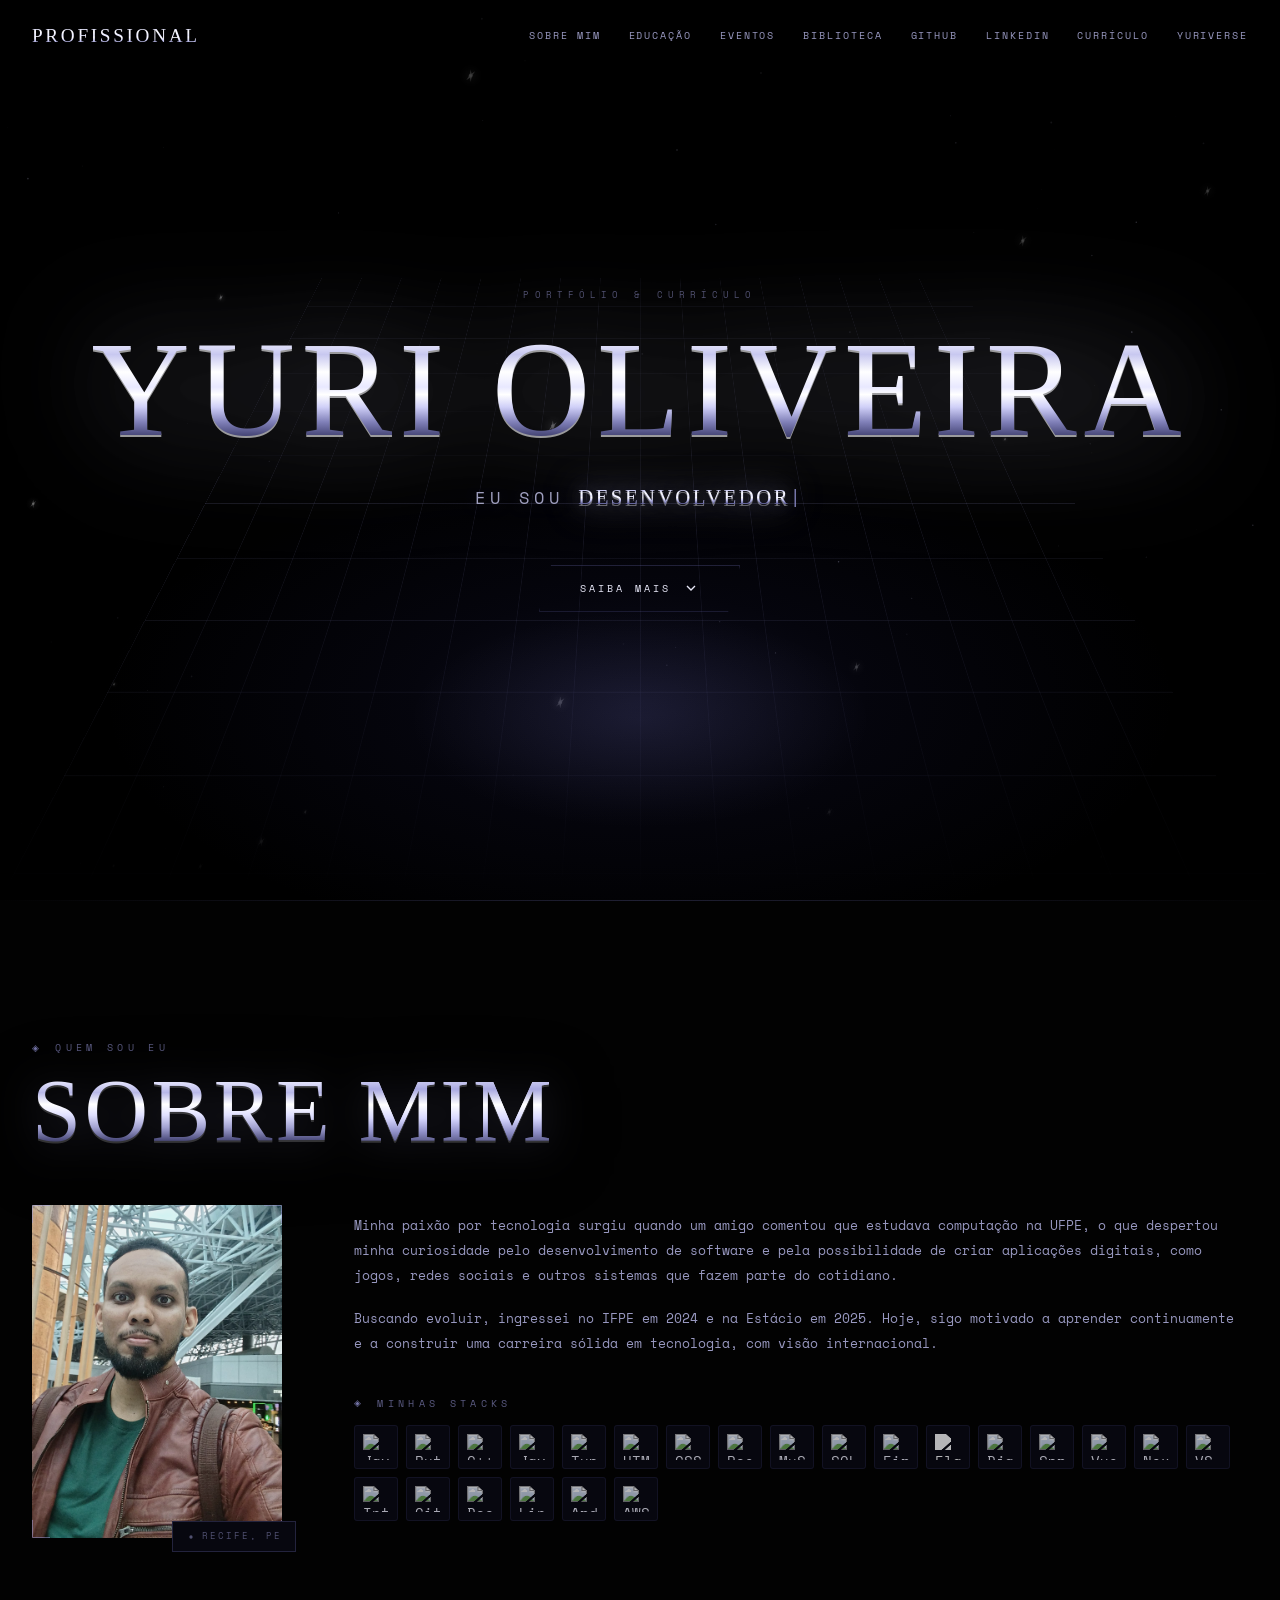
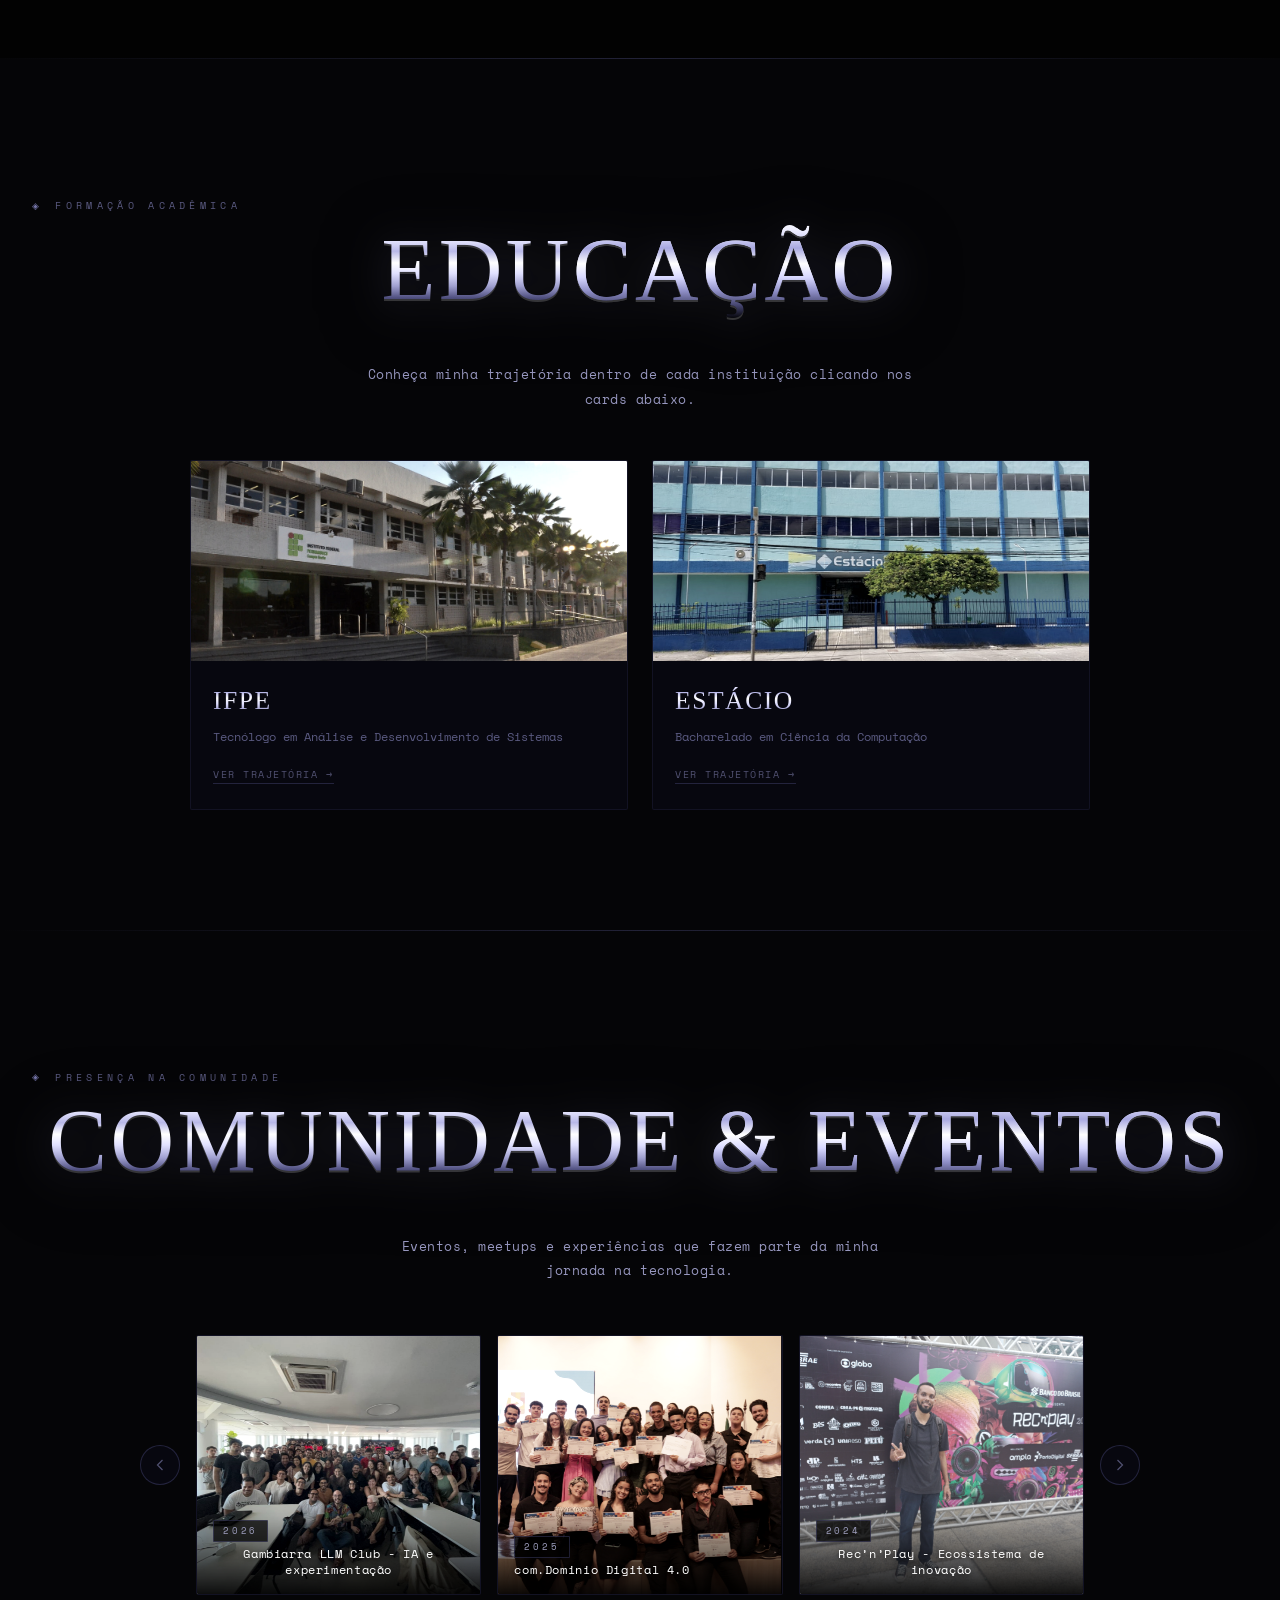
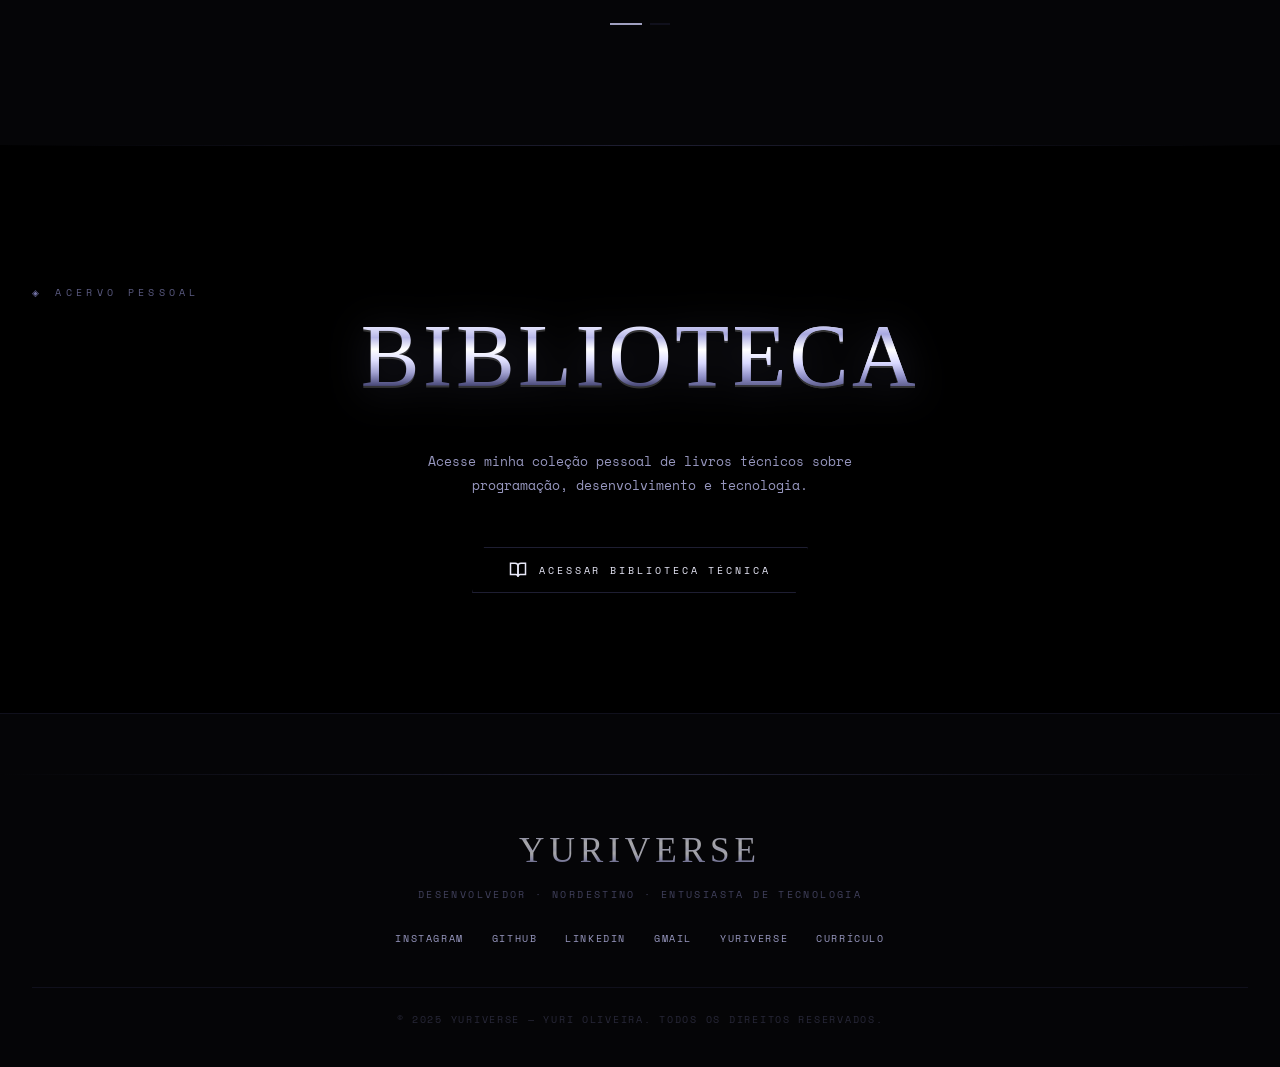
==== commit 268e9c85: "perf(professional): otimiza performance do site profissional - Reduz número de estrelas de 4 pontas " ====
--- a/profissional.html
+++ b/profissional.html
@@ -8,10 +8,10 @@
     content="Currículo virtual de Yuri Oliveira: nordestino, desenvolvedor e entusiasta de tecnologia.">
   <title>YURI | Profissional</title>
 
-  <!-- Favicon local -->
-  <link rel="icon" type="image/png" href="assets/imagens/icons/starp.png" />
-  <!-- remove isso se não tiver o arquivo -->
-  <link rel="shortcut icon" href="assets/favicon.png" type="image/x-icon" />
+  <!-- Favicon (corrigido - usa apenas o ícone que existe) -->
+  <link rel="icon" type="image/png" href="assets/imagens/icons/star.png">
+  <link rel="shortcut icon" href="assets/imagens/icons/star.png" type="image/x-icon">
+
   <!-- Fonts -->
   <link rel="preconnect" href="https://fonts.googleapis.com">
   <link rel="preconnect" href="https://fonts.gstatic.com" crossorigin>
@@ -19,13 +19,10 @@
     rel="stylesheet">
 
   <!-- CSS -->
-<!-- RESET + VARIÁVEIS + UTILIDADES (compartilhados) -->
-<link rel="stylesheet" href="css/shared/reset.css">
-<link rel="stylesheet" href="css/shared/variables.css">
-<link rel="stylesheet" href="css/shared/utilities.css">
-
-<!-- TEMA PROFISSIONAL -->
-<link rel="stylesheet" href="css/professional/profissional.css">  <!-- antigo profissional.css -->
+  <link rel="stylesheet" href="css/shared/reset.css">
+  <link rel="stylesheet" href="css/shared/variables.css">
+  <link rel="stylesheet" href="css/shared/utilities.css">
+  <link rel="stylesheet" href="css/professional/profissional.css"> <!-- nome corrigido (sem acento) -->
 </head>
 
 <body>
@@ -38,10 +35,10 @@
     <div class="header-inner">
       <div class="logo" onclick="scrollToTop()">Profissional</div>
 
-       <!-- Botão hambúrguer (mobile) -->
-    <button class="mobile-toggle" id="mobileToggle" aria-label="Menu">
-      <span></span><span></span><span></span>
-    </button>
+      <!-- Botão hambúrguer (mobile) -->
+      <button class="mobile-toggle" id="mobileToggle" aria-label="Menu">
+        <span></span><span></span><span></span>
+      </button>
 
       <nav class="header-nav" id="header-nav">
         <a href="#sobre-mim" class="nav-link" data-section="sobre-mim">Sobre Mim</a>
@@ -116,121 +113,93 @@
             com visão internacional.
           </p>
 
-
           <div class="section-label" style="margin-top:40px;">Minhas Stacks</div>
 
           <div class="stacks-grid">
-
-            <!-- ================= BACKEND ================= -->
+            <!-- BACKEND -->
             <div class="stack-item" title="Java">
               <img src="https://cdn.jsdelivr.net/gh/devicons/devicon/icons/java/java-original.svg" alt="Java">
             </div>
-
             <div class="stack-item" title="Python">
               <img src="https://cdn.jsdelivr.net/gh/devicons/devicon/icons/python/python-original.svg" alt="Python">
             </div>
-
             <div class="stack-item" title="C++">
               <img src="https://cdn.jsdelivr.net/gh/devicons/devicon/icons/cplusplus/cplusplus-original.svg" alt="C++">
             </div>
-
-            <!-- ================= LINGUAGENS WEB ================= -->
+            <!-- LINGUAGENS WEB -->
             <div class="stack-item" title="JavaScript">
               <img src="https://cdn.jsdelivr.net/gh/devicons/devicon/icons/javascript/javascript-original.svg"
                 alt="JavaScript">
             </div>
-
             <div class="stack-item" title="TypeScript">
               <img src="https://cdn.jsdelivr.net/gh/devicons/devicon/icons/typescript/typescript-original.svg"
                 alt="TypeScript">
             </div>
-
             <div class="stack-item" title="HTML5">
               <img src="https://cdn.jsdelivr.net/gh/devicons/devicon/icons/html5/html5-original.svg" alt="HTML5">
             </div>
-
             <div class="stack-item" title="CSS3">
               <img src="https://cdn.jsdelivr.net/gh/devicons/devicon/icons/css3/css3-original.svg" alt="CSS3">
             </div>
-
-            <!-- ================= BANCO DE DADOS ================= -->
+            <!-- BANCO DE DADOS -->
             <div class="stack-item" title="PostgreSQL">
               <img src="https://cdn.jsdelivr.net/gh/devicons/devicon/icons/postgresql/postgresql-original.svg"
                 alt="PostgreSQL">
             </div>
-
             <div class="stack-item" title="MySQL">
               <img src="https://cdn.jsdelivr.net/gh/devicons/devicon/icons/mysql/mysql-original.svg" alt="MySQL">
             </div>
-
             <div class="stack-item" title="SQLite">
               <img src="https://cdn.jsdelivr.net/gh/devicons/devicon/icons/sqlite/sqlite-original.svg" alt="SQLite">
             </div>
-
             <div class="stack-item" title="Firebase">
               <img src="https://cdn.jsdelivr.net/gh/devicons/devicon/icons/firebase/firebase-plain.svg" alt="Firebase">
             </div>
-
-            <!-- ================= FRAMEWORKS ================= -->
+            <!-- FRAMEWORKS -->
             <div class="stack-item" title="Flask">
               <img src="https://cdn.jsdelivr.net/gh/devicons/devicon/icons/flask/flask-original.svg" alt="Flask"
                 style="filter: brightness(0) invert(1);">
             </div>
-
             <div class="stack-item" title="Django">
               <img src="https://cdn.jsdelivr.net/gh/devicons/devicon/icons/django/django-plain.svg" alt="Django">
             </div>
-
             <div class="stack-item" title="Spring Boot">
               <img src="https://cdn.jsdelivr.net/gh/devicons/devicon/icons/spring/spring-original.svg"
                 alt="Spring Boot">
             </div>
-
             <div class="stack-item" title="Vue.js">
               <img src="https://cdn.jsdelivr.net/gh/devicons/devicon/icons/vuejs/vuejs-original.svg" alt="Vue.js">
             </div>
-
             <div class="stack-item" title="Next.js">
               <img src="https://skillicons.dev/icons?i=nextjs" alt="Next.js">
             </div>
-
-            <!-- ================= IDEs ================= -->
+            <!-- IDEs -->
             <div class="stack-item" title="VS Code">
               <img src="https://cdn.jsdelivr.net/gh/devicons/devicon/icons/vscode/vscode-original.svg" alt="VS Code">
             </div>
-
             <div class="stack-item" title="IntelliJ">
               <img src="https://cdn.jsdelivr.net/gh/devicons/devicon/icons/intellij/intellij-original.svg"
                 alt="IntelliJ">
             </div>
-
-            <!-- ================= EXTRAS ================= -->
+            <!-- EXTRAS -->
             <div class="stack-item" title="Git">
               <img src="https://cdn.jsdelivr.net/gh/devicons/devicon/icons/git/git-original.svg" alt="Git">
             </div>
-
             <div class="stack-item" title="Docker">
               <img src="https://cdn.jsdelivr.net/gh/devicons/devicon/icons/docker/docker-original.svg" alt="Docker">
             </div>
-
             <div class="stack-item" title="Linux">
               <img src="https://cdn.jsdelivr.net/gh/devicons/devicon/icons/linux/linux-original.svg" alt="Linux">
             </div>
-
             <div class="stack-item" title="Arduino">
               <img src="https://cdn.jsdelivr.net/gh/devicons/devicon/icons/arduino/arduino-original.svg" alt="Arduino">
             </div>
-
             <div class="stack-item" title="AWS">
               <img src="https://skillicons.dev/icons?i=aws" alt="AWS">
             </div>
           </div>
         </div>
-
-      </div>
-    </div>
-    </div>
-    </div>
+      </div>
     </div>
   </section>
 
@@ -270,7 +239,6 @@
       </div>
     </div>
   </section>
-
 
   <!-- ========== COMUNIDADE & EVENTOS ========== -->
   <section id="eventos" class="events-section">
@@ -291,15 +259,9 @@
           </svg>
         </button>
 
-        <div class="carousel-track-wrapper" id="carouselTrack">
+        <div class="carousel-track-wrapper">
           <div class="carousel-track">
-
-            <!-- ───────── CARROSSEL PROFISSIONAL ───────── -->
-
-
-    
-
-            <!-- 3. Gambiarra LLM Club (projeto técnico forte) -->
+            <!-- Slide 1 -->
             <div class="carousel-slide">
               <div class="carousel-img-wrap">
                 <img src="assets/imagens/carroselprof/Gambiarra .jpeg" alt="Gambiarra LLM Club">
@@ -309,17 +271,17 @@
                 </div>
               </div>
             </div>
-                 <!-- 4. Nasa space apps -->
-              <div class="carousel-slide">
+            <!-- Slide 2 -->
+            <div class="carousel-slide">
               <div class="carousel-img-wrap">
-                <img src="assets/imagens/carroselprof/CDD.jpg" alt="Gambiarra LLM Club">
+                <img src="assets/imagens/carroselprof/CDD.jpg" alt="com.Dominio Digital">
                 <div class="carousel-overlay">
                   <span class="carousel-tag">2025</span>
                   <p class="carousel-caption">com.Dominio Digital 4.0</p>
                 </div>
               </div>
             </div>
-                  <!-- 2. Rec’n’Play (maior impacto) -->
+            <!-- Slide 3 -->
             <div class="carousel-slide">
               <div class="carousel-img-wrap">
                 <img src="assets/imagens/carroselprof/rec.jpg" alt="Rec n Play">
@@ -329,37 +291,26 @@
                 </div>
               </div>
             </div>
-
-            <!-- 1. Campus Patry Nordeste -->
+            <!-- Slide 4 -->
             <div class="carousel-slide">
               <div class="carousel-img-wrap">
                 <img src="assets/imagens/carroselprof/letreiro.jpg" alt="Letreiro institucional">
                 <div class="carousel-overlay">
                   <span class="carousel-tag">2024</span>
-                  <p class="carousel-caption">Campus Patry Nordeste </p>
+                  <p class="carousel-caption">Campus Patry Nordeste</p>
                 </div>
               </div>
             </div>
-
-            <!-- 4. Nasa space apps -->
+            <!-- Slide 5 -->
             <div class="carousel-slide">
               <div class="carousel-img-wrap">
-                <img src="assets/imagens/carroselprof/Nasa.png" alt="Gambiarra LLM Club">
+                <img src="assets/imagens/carroselprof/Nasa.png" alt="NASA Space Apps">
                 <div class="carousel-overlay">
                   <span class="carousel-tag">2024</span>
-                  <p class="carousel-caption">Nasa space apps</p>
+                  <p class="carousel-caption">NASA Space Apps Challenge</p>
                 </div>
               </div>
             </div>
-
-
-
-
-
-
-            <!-- ───────── FIM DO CARROSSEL ───────── -->
-            <!-- Adicione mais slides seguindo o mesmo padrão -->
-
           </div>
         </div>
 
@@ -372,10 +323,8 @@
 
       <!-- Dots de navegação -->
       <div class="carousel-dots" id="carouselDots"></div>
-
     </div>
   </section>
-
 
   <!-- ========== BIBLIOTECA ========== -->
   <section id="biblioteca" class="library-section">
@@ -414,13 +363,9 @@
           <a href="https://github.com/Yuriportf" target="_blank" class="footer-social">GitHub</a>
           <a href="https://www.linkedin.com/in/yuri-oliveira-aqui/" target="_blank" class="footer-social">LinkedIn</a>
           <a href="mailto:ysoli7777@gmail.com" class="footer-social">Gmail</a>
-          <a href="profissional.html" class="footer-social set-skip-intro">Profissional</a>
-          <a href="https://drive.google.com/file/d/110j-PD_URDGoqi7-6_rmGv_rpK56Mbvc/view?usp=sharing"
-   target="_blank"
-   rel="noopener noreferrer"
-   class="footer-social">
-   Currículo
-</a>
+          <a href="index.html" class="footer-social">YURIVERSE</a>
+          <a href="https://drive.google.com/file/d/110j-PD_URDGoqi7-6_rmGv_rpK56Mbvc/view?usp=sharing" target="_blank"
+            rel="noopener noreferrer" class="footer-social">Currículo</a>
         </div>
       </div>
       <div class="footer-bottom">
@@ -482,8 +427,7 @@
     </div>
   </div>
 
-
-  <!-- ========== CARDS DOS LIVROS  ========== -->
+  <!-- ========== BIBLIOTECA MODAL ========== -->
   <div class="modal-overlay" id="libraryModal">
     <div class="modal-content modal-library">
       <button class="modal-close" onclick="closeModal('libraryModal')">&times;</button>
@@ -492,7 +436,6 @@
 
       <div class="book-cards-scroll">
         <div class="book-cards">
-
           <div class="book-card">
             <img src="assets/imagens/livros/cleancode.jpg" alt="Clean Code">
             <h3>Clean Code</h3>
@@ -500,15 +443,13 @@
             <a href="https://drive.google.com/file/d/1vFbtpo3JdocFU-XPDLPLH4WN7j56QiPr/view?usp=sharing" target="_blank"
               class="btn-ver-pdf">Ver livro completo</a>
           </div>
-
           <div class="book-card">
             <img src="assets/imagens/livros/entendendoalgoritimos.jpg" alt="Entendendo Algoritmos">
-            <h3>Entendendo algorítimos</h3>
+            <h3>Entendendo algoritmos</h3>
             <p>Aditya Y. Bhargava</p>
             <a href="https://drive.google.com/file/d/1Ru9K7DrhAtEiX-eKbi8WyrZUOphgvhh5/view?usp=sharing" target="_blank"
               class="btn-ver-pdf">Ver livro completo</a>
           </div>
-
           <div class="book-card">
             <img src="assets/imagens/livros/aws.png" alt="Amazon AWS">
             <h3>Amazon AWS: Descomplicando a computação na nuvem</h3>
@@ -516,7 +457,6 @@
             <a href="https://drive.google.com/file/d/1BPwWlPTQUKwmg8PoOR8OeFZ_qx8OGXxZ/view?usp=sharing" target="_blank"
               class="btn-ver-pdf">Ver livro completo</a>
           </div>
-
           <div class="book-card">
             <img src="assets/imagens/livros/paroesdeprojetos.jpg" alt="Design Patterns">
             <h3>Design Patterns</h3>
@@ -524,27 +464,18 @@
             <a href="https://drive.google.com/file/d/10fElZDk2SryUF7sS-8dZ9ZCEmE8lx4fk/view?usp=sharing" target="_blank"
               class="btn-ver-pdf">Ver livro completo</a>
           </div>
-
           <div class="book-card">
             <img src="assets/imagens/livros/pmbok.png" alt="PMBOK">
-            <h3>Pmbok</h3>
-            <p>&nbsp;</p>
+            <h3>PMBOK</h3>
+            <p>Project Management Institute</p>
             <a href="https://drive.google.com/file/d/1JmsxBU9y-adgOzSWJd6QEp_5KRyLvbhX/view?usp=sharing" target="_blank"
               class="btn-ver-pdf">Ver livro completo</a>
           </div>
-
-        </div>
-      </div>
-
+        </div>
+      </div>
     </div>
   </div>
 
-
-  </div>
-  </div>
-  </div>
-
- <script type="module" src="js/professional/main.js"></script>
+  <script type="module" src="js/professional/main.js"></script>
 </body>
-
 </html>
--- a/css/professional/profissional.css
+++ b/css/professional/profissional.css
@@ -1211,7 +1211,7 @@
   display: flex;
   gap: 16px;
   transition: transform .5s cubic-bezier(0.16,1,0.3,1);
-  will-change: transform;
+  will-change: transform;  /* ← adicionar */
 }
 
 .carousel-slide {
@@ -1433,4 +1433,55 @@
     transition-duration:.01ms !important;
     scroll-behavior:auto !important;
   }
+}
+
+/* ========================================================
+   OTIMIZAÇÕES DE PERFORMANCE
+   ======================================================== */
+
+/* Elementos animados devem ter will-change para aceleração GPU */
+#hero-canvas,
+.carousel-track,
+.carousel-slide img,
+.stack-item,
+.edu-card,
+.btn-primary,
+.btn-biblioteca,
+.modal-content,
+.book-card {
+  will-change: transform;
+}
+
+/* Força aceleração de hardware também com translateZ(0) */
+#hero-canvas {
+  transform: translateZ(0);
+}
+
+.carousel-track {
+  will-change: transform;
+}
+
+/* Para animações de hover, use transform com GPU */
+.carousel-slide img {
+  will-change: transform;
+}
+
+/* Reduzir o impacto de scroll com throttling (por JS, mas CSS ajuda) */
+.scroll-progress {
+  will-change: width;
+}
+
+/* Desabilitar animações para quem prefere redução de movimento */
+@media (prefers-reduced-motion: reduce) {
+  #hero-canvas,
+  .carousel-track,
+  .carousel-slide img,
+  .stack-item,
+  .edu-card,
+  .btn-primary,
+  .btn-biblioteca {
+    animation: none !important;
+    transition: none !important;
+    will-change: auto !important;
+  }
 }
